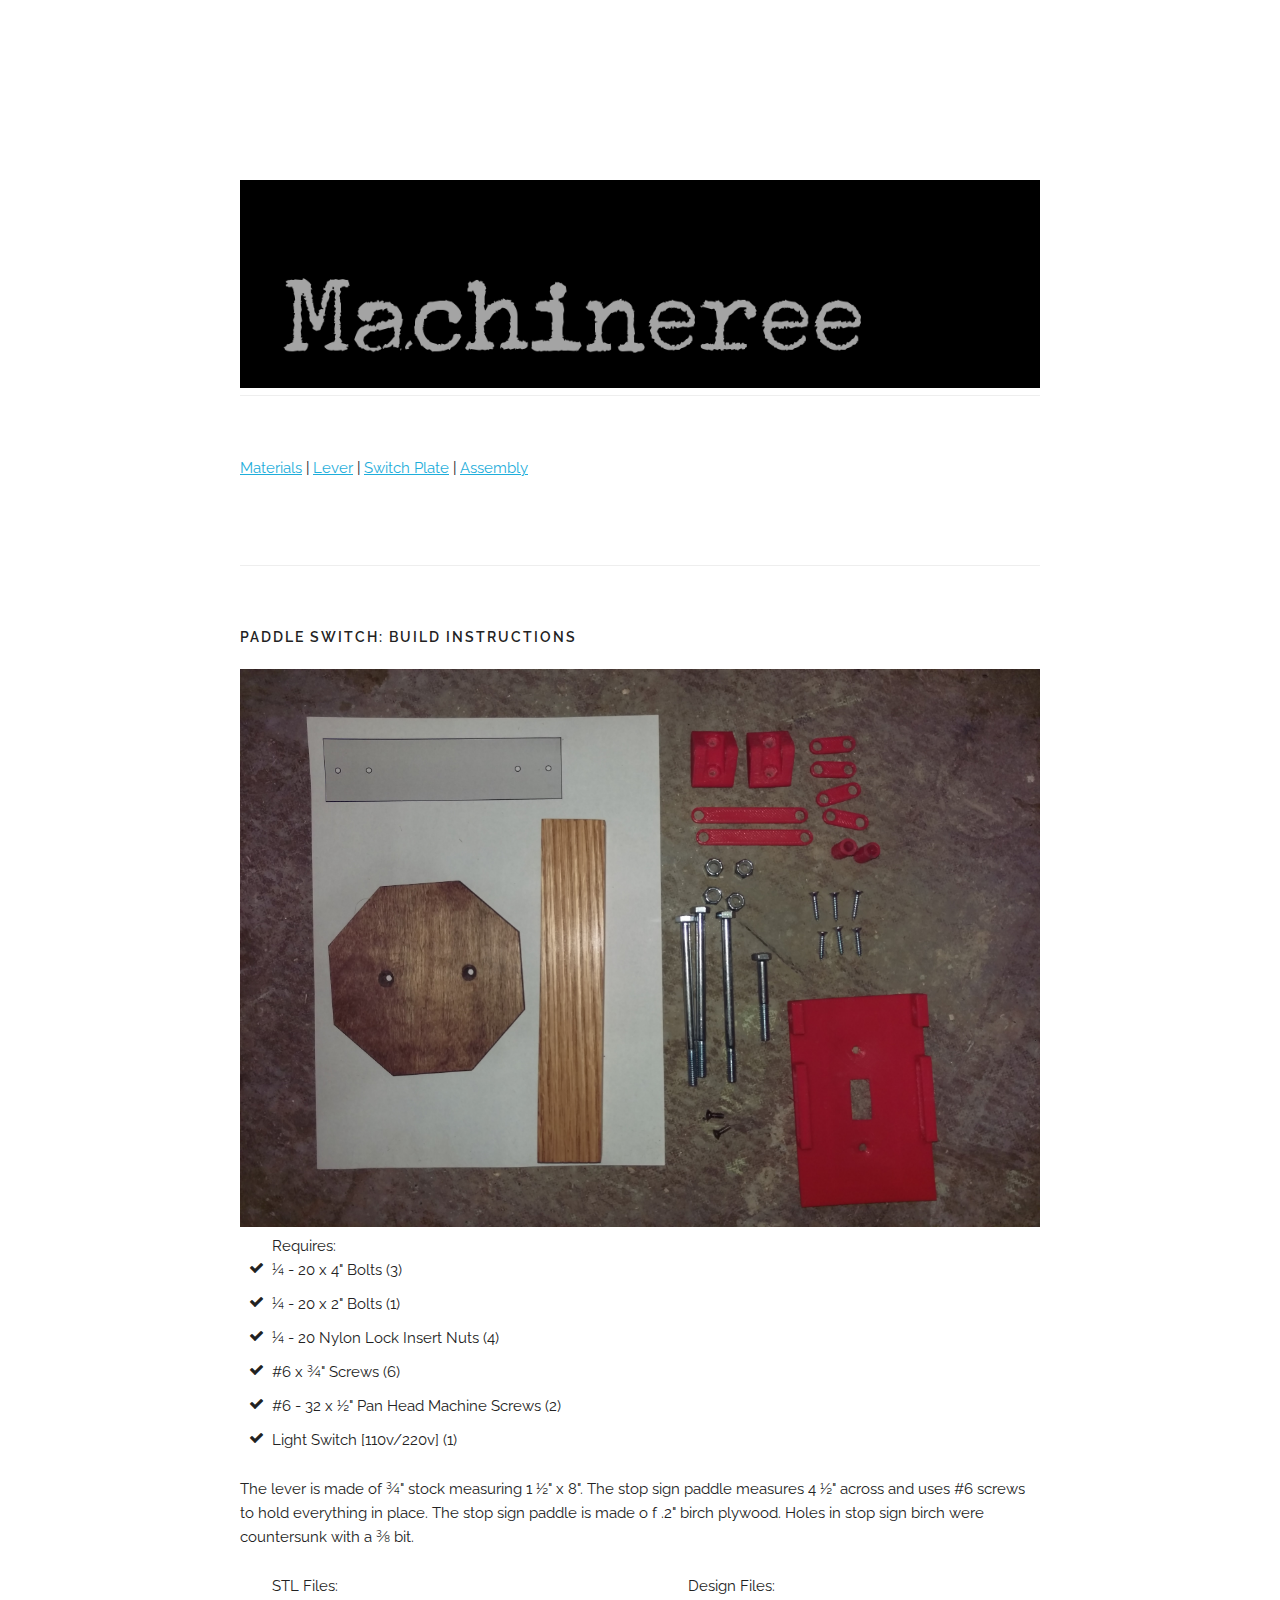
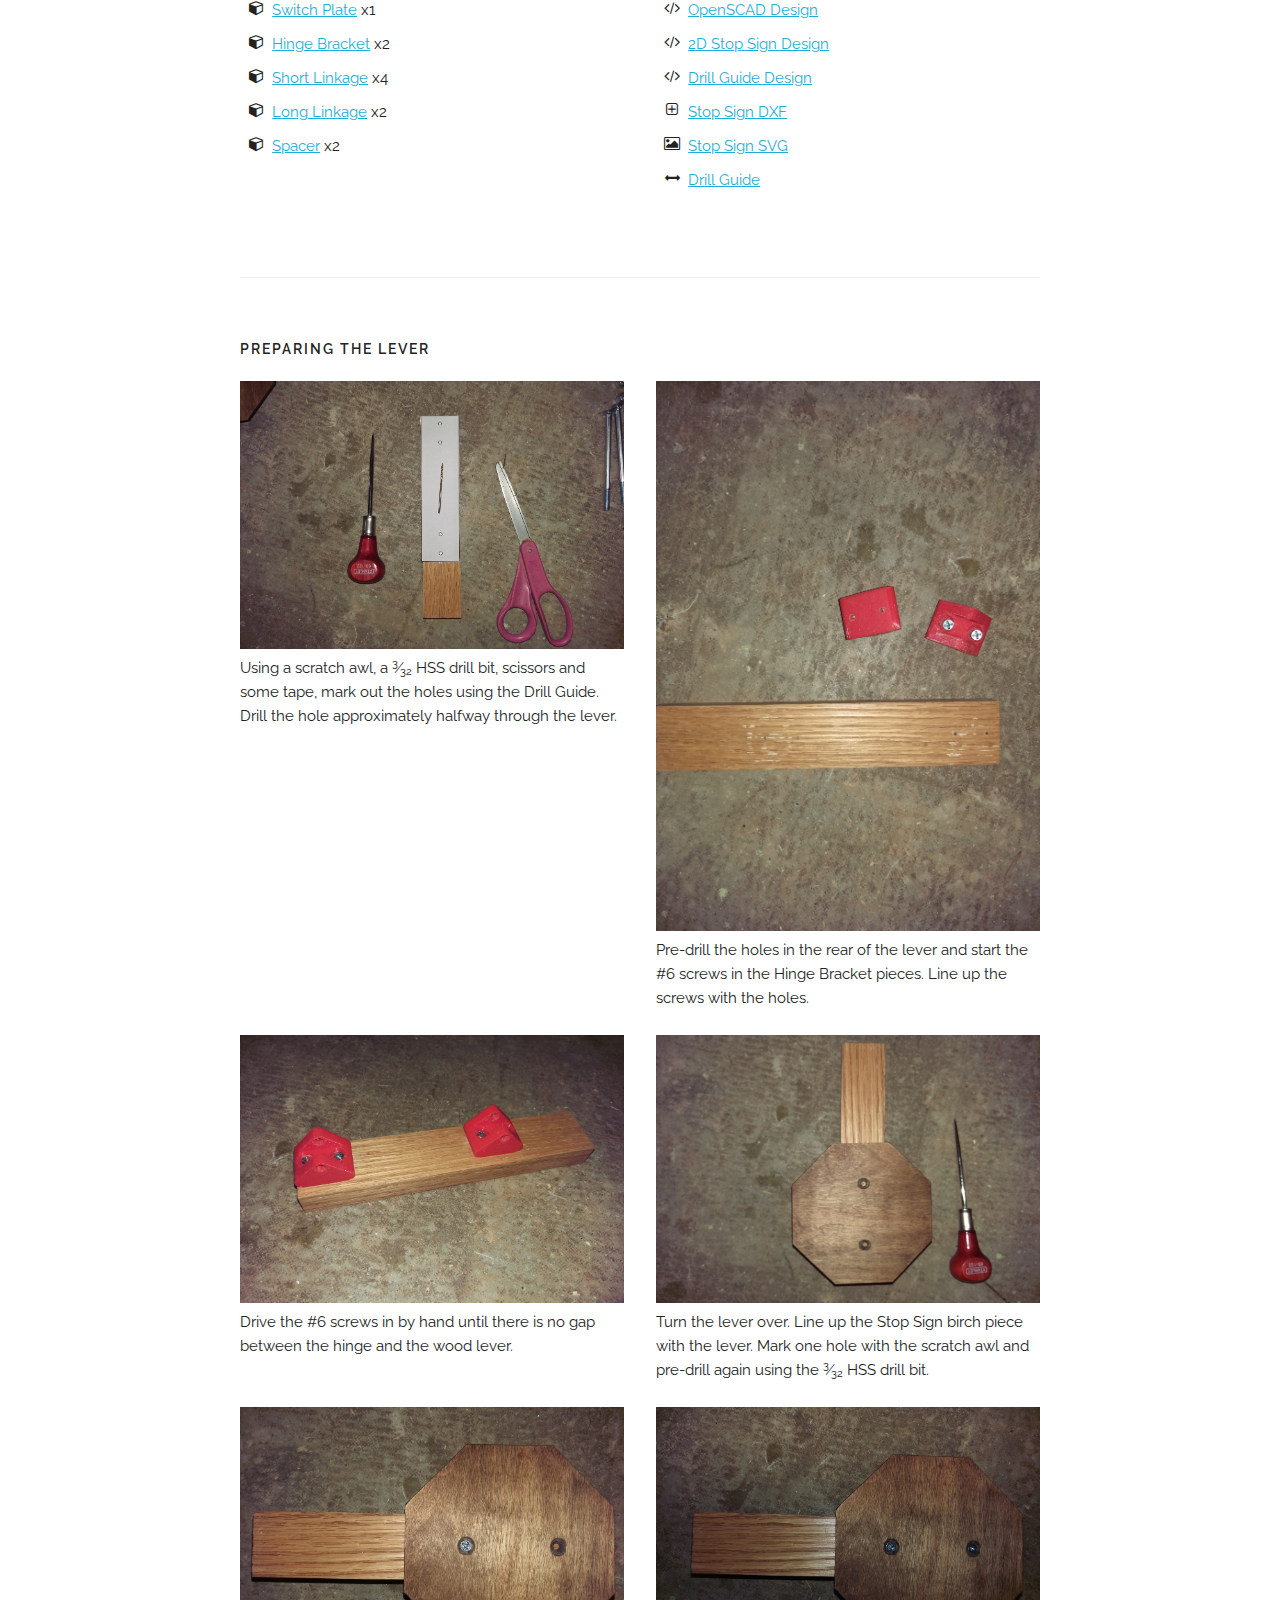
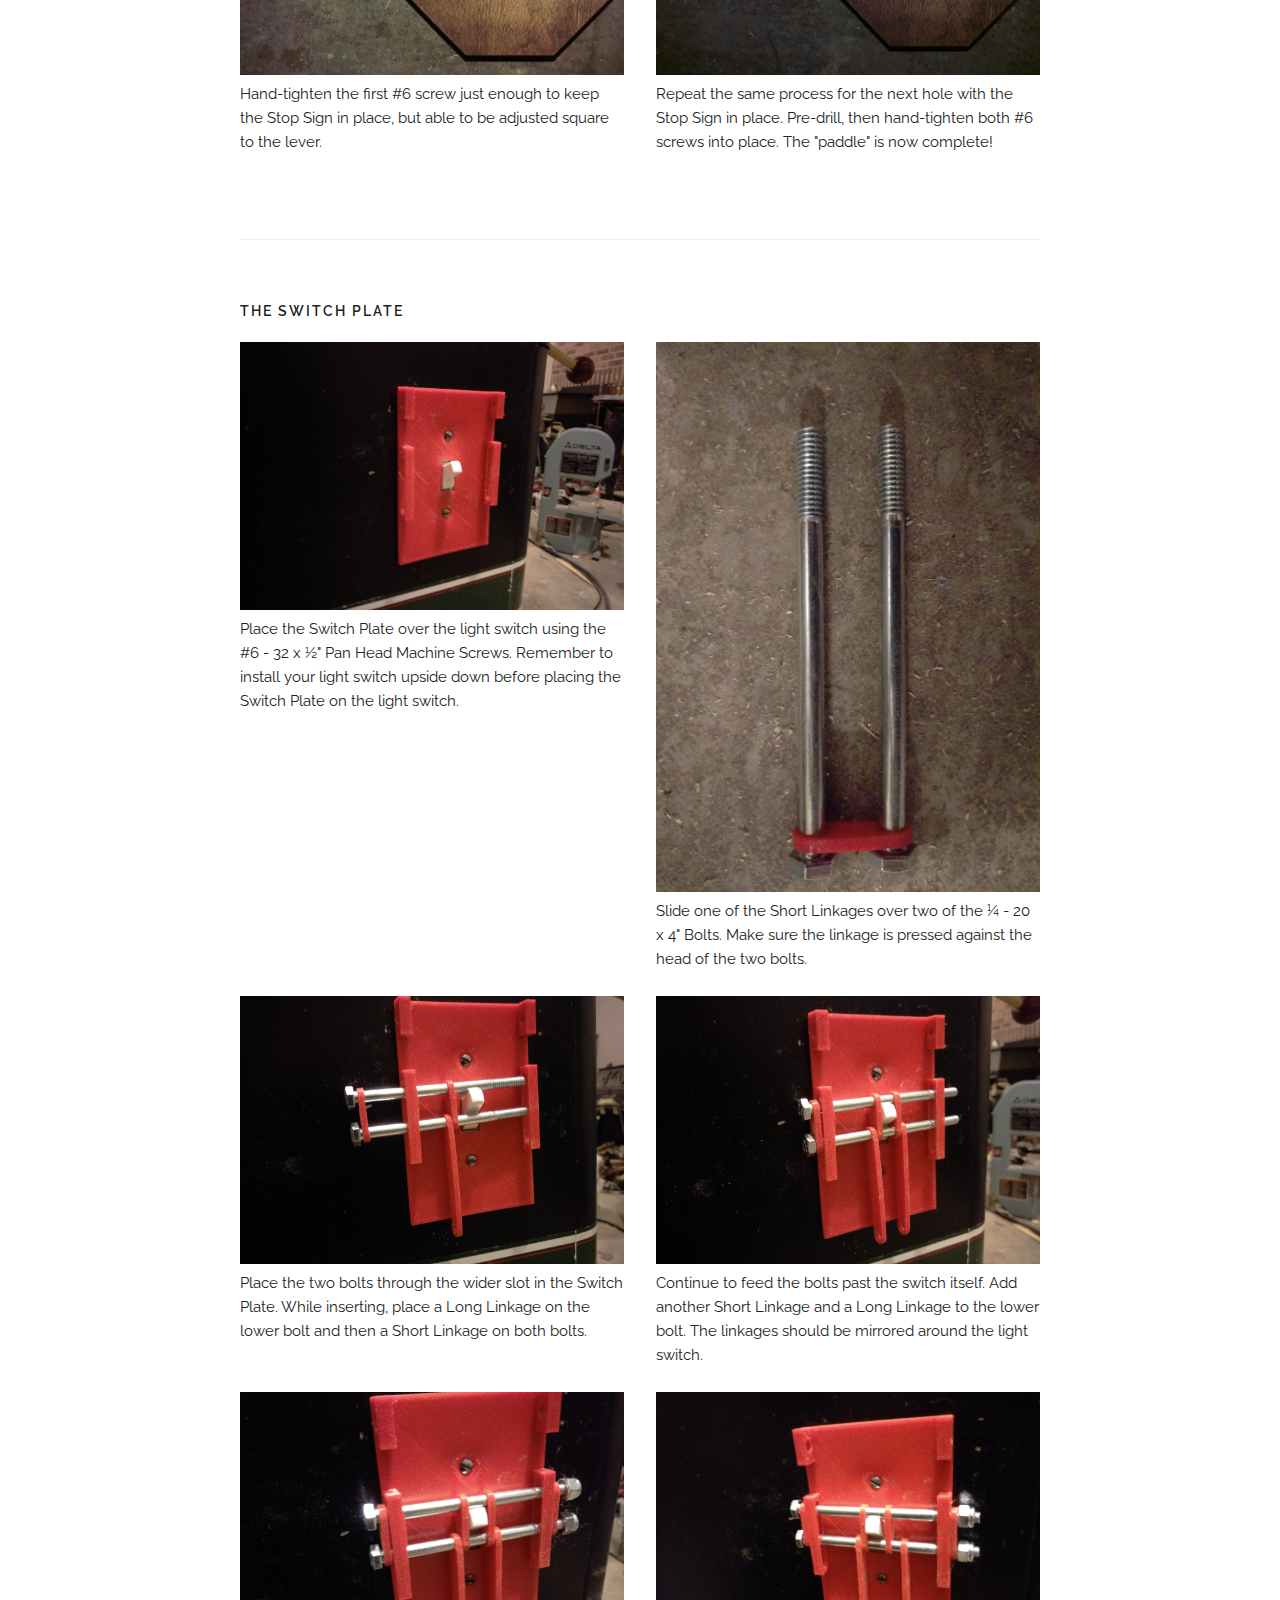
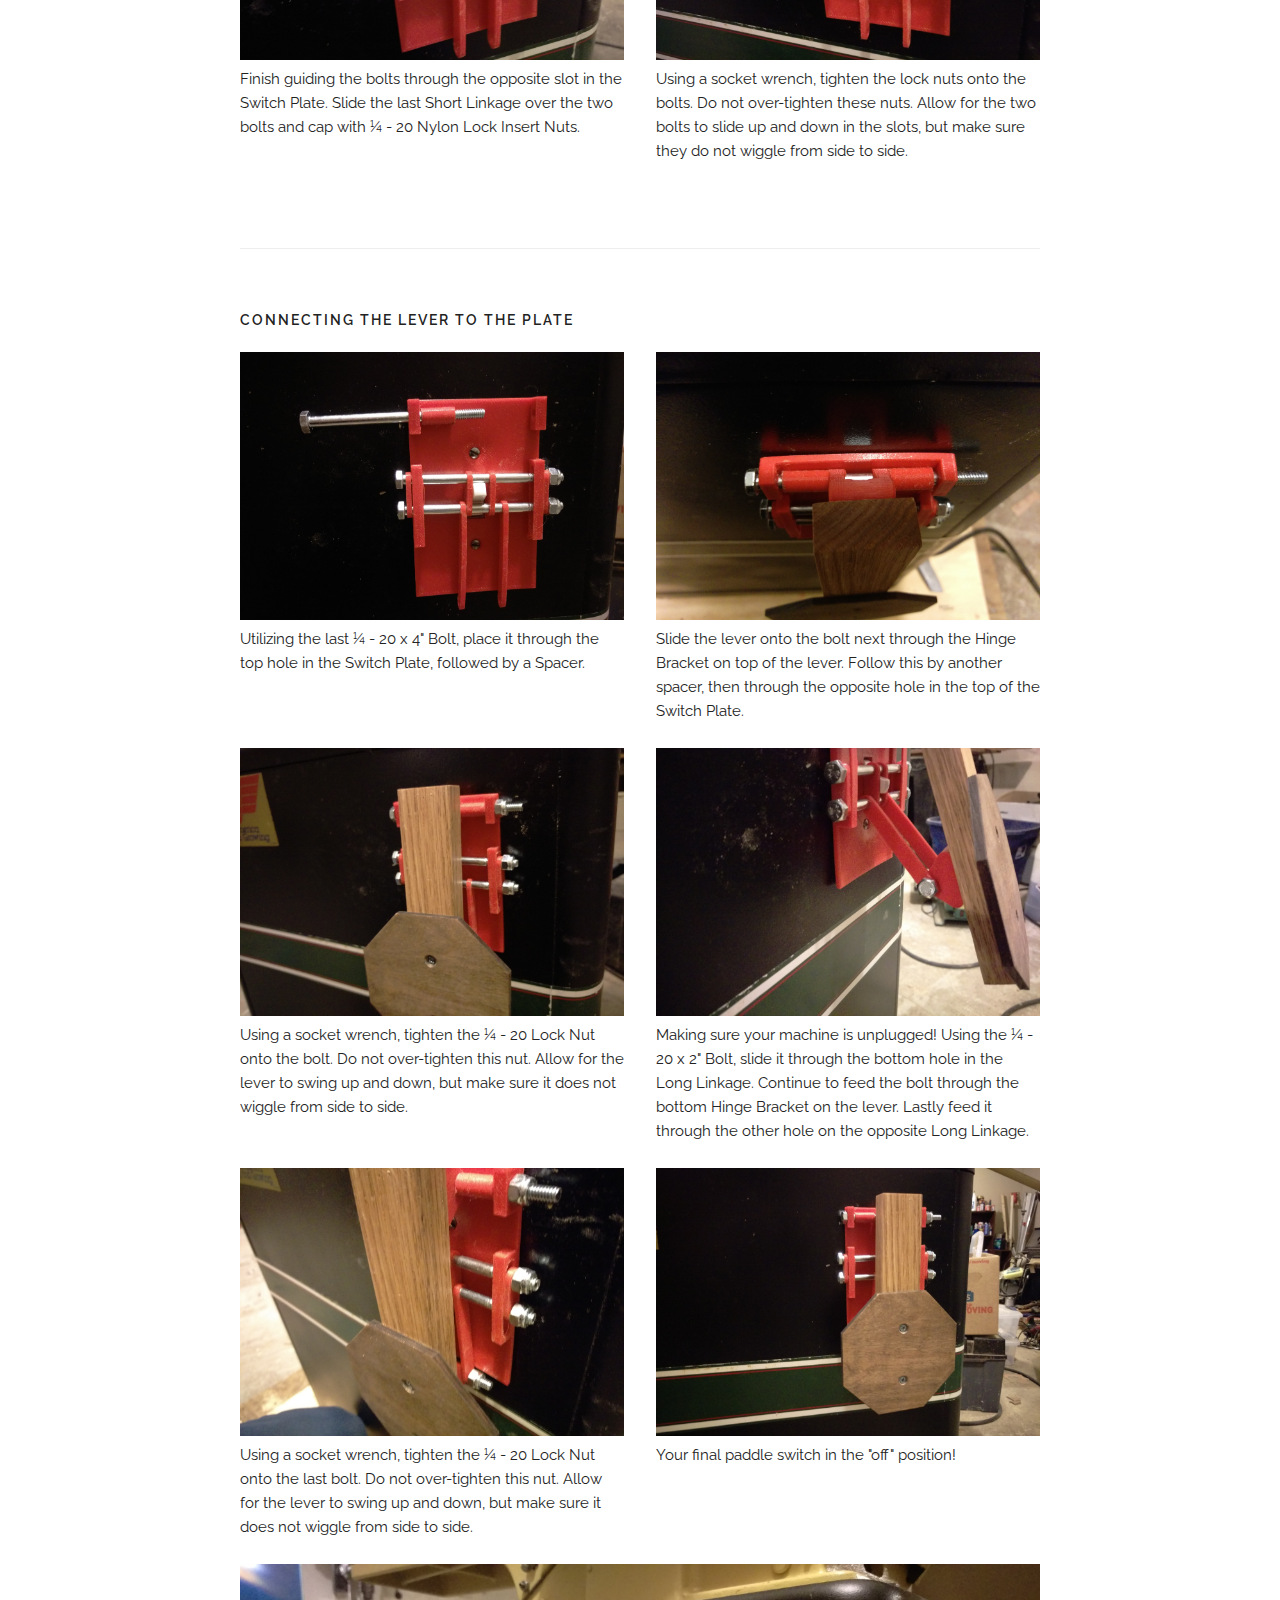
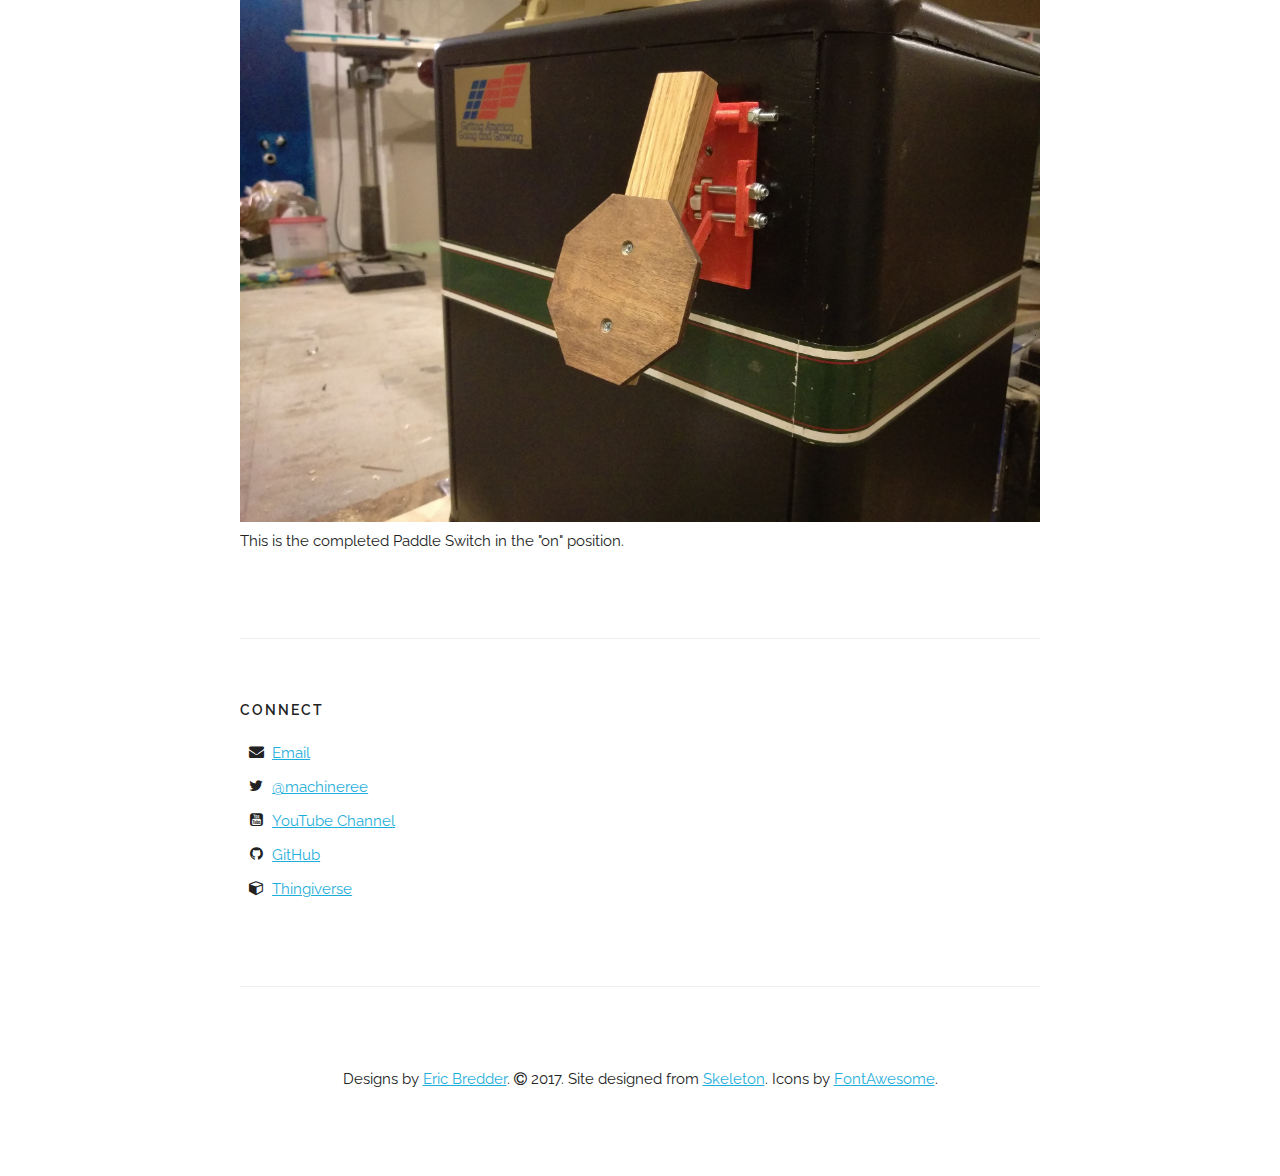
==== paddleguide.html @ 07507ea3 "Update paddleguide.html" ====
<!DOCTYPE html>
<html lang="en">
<head>

  <!-- Basic Page Needs
  –––––––––––––––––––––––––––––––––––––––––––––––––– -->
  <meta charset="utf-8">
  <title>Machineree</title>
  <meta name="description" content="Open Source Hardware + Tools for Machines">
  <meta name="author" content="Eric Bredder">

  <!-- Mobile Specific Metas
  –––––––––––––––––––––––––––––––––––––––––––––––––– -->
  <meta name="viewport" content="width=device-width, initial-scale=1">

  <!-- FONT
  –––––––––––––––––––––––––––––––––––––––––––––––––– -->
  <link href="//fonts.googleapis.com/css?family=Raleway:400,300,600" rel="stylesheet" type="text/css">
  <link rel="stylesheet" href="assets/FontAwesome/css/font-awesome.min.css">

  <!-- CSS
  –––––––––––––––––––––––––––––––––––––––––––––––––– -->
  <link rel="stylesheet" href="css/normalize.css">
  <link rel="stylesheet" href="css/skeleton.css">
   <link rel="stylesheet" href="css/custom.css">
  
  <!-- Scripts
  –––––––––––––––––––––––––––––––––––––––––––––––––– -->
  <script src="//ajax.googleapis.com/ajax/libs/jquery/2.1.1/jquery.min.js"></script>
  <script src="https://google-code-prettify.googlecode.com/svn/loader/run_prettify.js"></script>
  <link rel="stylesheet" href="css/github-prettify-theme.css">
  <script src="js/site.js"></script>

  <!-- Favicon
  –––––––––––––––––––––––––––––––––––––––––––––––––– -->
  <link rel="icon" type="image/png" href="images/favicon.png">

</head>
<body class="code-snippets-visible">


  <!-- Primary Page Layout
  –––––––––––––––––––––––––––––––––––––––––––––––––– -->
  <div class="container">
    <section class="header">
     
      <div class="row"> 
      <div class="twelve columns">
        <a href="http://machineree.com"><img class="u-max-full-width" src="images/banner2.png"></a>
        </div>
        </div>
    </section>
    
        <div class="docs-section">
           <div class="row"> 
      <div class="twelve columns">
        <p><a href="#materials">Materials</a> | <a href="#lever">Lever</a> | <a href="#switch">Switch Plate</a> | <a href="assemble">Assembly</a></p>
             </div>
          </div>
    </div>
        
    <!-- paddle switch -->
    <div class="docs-section" id="materials">
      <h6 class="docs-header">Paddle Switch: Build Instructions</h6>
           <div class="row"> 
      <div class="twelve columns">
          <img class="u-max-full-width" src="projects/PaddleSwitch/Guide/IMAG0216.jpg">
        </div>
          
             <ul class="fa-ul">Requires:
               <li><i class="fa-li fa fa-check"></i>&frac14; - 20 x 4" Bolts (3)</li>
               <li><i class="fa-li fa fa-check"></i>&frac14; - 20 x 2" Bolts (1)</li>
               <li><i class="fa-li fa fa-check"></i>&frac14; - 20 Nylon Lock Insert Nuts (4)</li>
               <li><i class="fa-li fa fa-check"></i>#6 x &frac34;" Screws (6)</li>
               <li><i class="fa-li fa fa-check"></i>#6 - 32 x &frac12;" Pan Head Machine Screws (2)</li>
               <li><i class="fa-li fa fa-check"></i>Light Switch [110v/220v] (1)</li>
            </ul> 
                </div>       
<p>The lever is made of &frac34;" stock measuring 1 &frac12;" x 8". The stop sign paddle measures 4 &frac12;" across and uses #6 screws to hold everything in place. The stop sign paddle is made o f .2" birch plywood. Holes in stop sign birch were countersunk with a &#8540; bit.</p>
            
      <div class="row">
        <div class="six columns">
       <ul class="fa-ul">STL Files:
           <li><i class="fa-li fa fa-cube"></i><a href="projects/PaddleSwitch/LightSwitchPlate.stl">Switch Plate</a> x1</li>
           <li><i class="fa-li fa fa-cube"></i><a href="projects/PaddleSwitch/LightSwitchHingeHingev2.stl">Hinge Bracket</a> x2</li>
           <li><i class="fa-li fa fa-cube"></i><a href="projects/PaddleSwitch/LightSwitchHingeSmallLink.stl">Short Linkage</a> x4</li>
           <li><i class="fa-li fa fa-cube"></i><a href="projects/PaddleSwitch/LightSwitchHingeLargeLink.stl">Long Linkage</a> x2</li>
           <li><i class="fa-li fa fa-cube"></i><a href="projects/PaddleSwitch/LightSwitchspacer.stl">Spacer</a> x2</li>

</ul>
        </div>
        <div class="six columns">
         <ul class="fa-ul">Design Files:
           <li><i class="fa-li fa fa-code"></i><a href="projects/PaddleSwitch/LightSwitchHingev3.scad">OpenSCAD Design</a></li>
           <li><i class="fa-li fa fa-code"></i><a href="projects/PaddleSwitch/PaddleStop.scad">2D Stop Sign Design</a></li>
           <li><i class="fa-li fa fa-code"></i><a href="projects/PaddleSwitch/DrillGuide.scad">Drill Guide Design</a></li>
           <li><i class="fa-li fa fa-plus-square-o"></i><a href="projects/PaddleSwitch/PaddleStop.dxf">Stop Sign DXF</a></li>
           <li><i class="fa-li fa fa-picture-o"></i><a href="projects/PaddleSwitch/PaddleStop.svg">Stop Sign SVG</a></li>
           <li><i class="fa-li fa fa-arrows-h"></i><a href="projects/PaddleSwitch/DrillGuide.svg">Drill Guide</a></li>

</ul>
        </div>
      </div>
    </div>
     <!-- build -->
    <div class="docs-section" id="lever">
      <h6 class="docs-header">Preparing the Lever</h6>
           <div class="row"> 
      <div class="six columns">
          <img class="u-max-full-width" src="projects/PaddleSwitch/Guide/IMAG0217.jpg">
       <p>Using a scratch awl, a <sup>3</sup>&frasl;<sub>32</sub> HSS drill bit, scissors and some tape, mark out the holes using the Drill Guide. Drill the hole approximately halfway through the lever.</p>
             </div>
        <div class="six columns">
          <img class="u-max-full-width" src="projects/PaddleSwitch/Guide/IMAG0218.jpg">
          <p>Pre-drill the holes in the rear of the lever and start the #6 screws in the Hinge Bracket pieces. Line up the screws with the holes.</p>
        </div>
        </div>     
       <div class="row"> 
      <div class="six columns">
          <img class="u-max-full-width" src="projects/PaddleSwitch/Guide/IMAG0219.jpg">
       <p>Drive the #6 screws in by hand until there is no gap between the hinge and the wood lever.</p>
             </div>
        <div class="six columns">
          <img class="u-max-full-width" src="projects/PaddleSwitch/Guide/IMAG0220.jpg">
<p>Turn the lever over. Line up the Stop Sign birch piece with the lever. Mark one hole with the scratch awl and pre-drill again using the <sup>3</sup>&frasl;<sub>32</sub> HSS drill bit.</p>
         </div>
        </div>  
      <div class="row"> 
      <div class="six columns">
          <img class="u-max-full-width" src="projects/PaddleSwitch/Guide/IMAG0221.jpg">
        <p>Hand-tighten the first #6 screw just enough to keep the Stop Sign in place, but able to be adjusted square to the lever.</p>
        </div>
        <div class="six columns">
          <img class="u-max-full-width" src="projects/PaddleSwitch/Guide/IMAG0223.jpg">
          <p>Repeat the same process for the next hole with the Stop Sign in place. Pre-drill, then hand-tighten both #6 screws into place. The "paddle" is now complete!</p>        
        </div>
        </div>  
      </div>
    
     <!-- build -->
    <div class="docs-section" id="switch">
      <h6 class="docs-header">The Switch Plate</h6>
           <div class="row"> 
      <div class="six columns">
          <img class="u-max-full-width" src="projects/PaddleSwitch/Guide/IMAG0224.jpg">
        <p>Place the Switch Plate over the light switch using the #6 - 32 x &frac12;" Pan Head Machine Screws. Remember to install your light switch upside down before placing the Switch Plate on the light switch.</p>
             </div>
        <div class="six columns">
          <img class="u-max-full-width" src="projects/PaddleSwitch/Guide/IMAG0225.jpg">
          <p>Slide one of the Short Linkages over two of the &frac14; - 20 x 4" Bolts. Make sure the linkage is pressed against the head of the two bolts.</p>        
             </div>
        </div>    
                 <div class="row"> 
      <div class="six columns">
          <img class="u-max-full-width" src="projects/PaddleSwitch/Guide/IMAG0226.jpg">
<p>Place the two bolts through the wider slot in the Switch Plate. While inserting, place a Long Linkage on the lower bolt and then a Short Linkage on both bolts.</p>             
                   </div>
        <div class="six columns">
          <img class="u-max-full-width" src="projects/PaddleSwitch/Guide/IMAG0227.jpg">
<p>Continue to feed the bolts past the switch itself. Add another Short Linkage and a Long Linkage to the lower bolt. The linkages should be mirrored around the light switch.</p>             
                   </div>
        </div> 
                <div class="row"> 
      <div class="six columns">
          <img class="u-max-full-width" src="projects/PaddleSwitch/Guide/IMAG0228.jpg">
<p>Finish guiding the bolts through the opposite slot in the Switch Plate. Slide the last Short Linkage over the two bolts and cap with &frac14; - 20 Nylon Lock Insert Nuts.</p>
                  </div>
        <div class="six columns">
          <img class="u-max-full-width" src="projects/PaddleSwitch/Guide/IMAG0229.jpg">
<p>Using a socket wrench, tighten the lock nuts onto the bolts. Do not over-tighten these nuts. Allow for the two bolts to slide up and down in the slots, but make sure they do not wiggle from side to side.</p>             
                   </div>
        </div>
    </div>
     <!-- build -->
    <div class="docs-section" id="assemble">
      <h6 class="docs-header">Connecting the Lever to the Plate</h6>
           <div class="row"> 
      <div class="six columns">
          <img class="u-max-full-width" src="projects/PaddleSwitch/Guide/IMAG0230.jpg">
<p>Utilizing the last &frac14; - 20 x 4" Bolt, place it through the top hole in the Switch Plate, followed by a Spacer.</p>
             </div>
        <div class="six columns">
          <img class="u-max-full-width" src="projects/PaddleSwitch/Guide/IMAG0231.jpg">
<p>Slide the lever onto the bolt next through the Hinge Bracket on top of the lever. Follow this by another spacer, then through the opposite hole in the top of the Switch Plate.</p>
             </div>
        </div>    
                 <div class="row"> 
      <div class="six columns">
          <img class="u-max-full-width" src="projects/PaddleSwitch/Guide/IMAG0232.jpg">
<p>Using a socket wrench, tighten the &frac14; - 20 Lock Nut onto the bolt. Do not over-tighten this nut. Allow for the lever to swing up and down, but make sure it does not wiggle from side to side.</p>             
                   </div>
        <div class="six columns">
          <img class="u-max-full-width" src="projects/PaddleSwitch/Guide/IMAG0233.jpg">
<p>Making sure your machine is unplugged! Using the &frac14; - 20 x 2" Bolt, slide it through the bottom hole in the Long Linkage. Continue to feed the bolt through the bottom Hinge Bracket on the lever. Lastly feed it through the other hole on the opposite Long Linkage.<p/>
                   </div>
        </div> 
                <div class="row"> 
      <div class="six columns">
          <img class="u-max-full-width" src="projects/PaddleSwitch/Guide/IMAG0235.jpg">
<p>Using a socket wrench, tighten the &frac14; - 20 Lock Nut onto the last bolt. Do not over-tighten this nut. Allow for the lever to swing up and down, but make sure it does not wiggle from side to side.</p>             
                  </div>
        <div class="six columns">
          <img class="u-max-full-width" src="projects/PaddleSwitch/Guide/IMAG0236.jpg">
          <p>Your final paddle switch in the "off" position!</p>
                  </div>
        </div>
           <div class="row"> 
      <div class="twelve columns">
          <img class="u-max-full-width" src="projects/PaddleSwitch/Guide/IMAG0238.jpg">
        <p>This is the completed Paddle Switch in the "on" position.
        </div>
    </div>
    </div>
      <!-- Connect -->
  <div class="docs-section" id="connect">
          <h6 class="docs-header">Connect</h6>
        <div class="row">
        <div class="six columns">
       <ul class="fa-ul">
         <li><i class="fa-li fa fa-envelope"></i><a href="mailto:contact@machineree.com">Email</a></li>
         <li><i class="fa-li fa fa-twitter"></i><a href="https://twitter.com/machineree" target="_blank">@machineree</a></li>
         <li><i class="fa-li fa fa-youtube-square"></i><a href="https://www.youtube.com/channel/UCdg7dEOiaHJ7e3RIZRCX5_A" target="_blank">YouTube Channel</a></li>
         <li><i class="fa-li fa fa-github"></i><a href="https://github.com/machineree" target="_blank">GitHub</a></li>
         <li><i class="fa-li fa fa-cube"></i><a href="http://www.thingiverse.com/machineree/about" target="_blank">Thingiverse</a></li>
        </ul>
         </div>
    </div>
      </div>

  <!-- Footer -->
   <div class="docs-section">
     <h6 class="docs-header"></h6>
    <div class="row">
        <div class="twelve columns">
        <p style="text-align:center;">Designs by <a href="http://www.ericbredder.com" target="_blank">Eric Bredder</a>. <i class="fa fa-copyright"></i> 2017. Site designed from <a href="http://www.getskeleton.com" target="_blank">Skeleton</a>.    Icons by <a href="http://www.fontawesome.io" target="_blank">FontAwesome</a>.</p>
         </div>
      </div>
    </div>
    
 
<!-- End Document
  –––––––––––––––––––––––––––––––––––––––––––––––––– -->
  </div>
</body>
</html>
---- css/skeleton.css ----
/*
* Skeleton V2.0.4
* Copyright 2014, Dave Gamache
* www.getskeleton.com
* Free to use under the MIT license.
* http://www.opensource.org/licenses/mit-license.php
* 12/29/2014
*/


/* Table of contents
––––––––––––––––––––––––––––––––––––––––––––––––––
- Grid
- Base Styles
- Typography
- Links
- Buttons
- Forms
- Lists
- Code
- Tables
- Spacing
- Utilities
- Clearing
- Media Queries
 - Youtube Embed
*/


/* Grid
–––––––––––––––––––––––––––––––––––––––––––––––––– */
.container {
  position: relative;
  width: 100%;
  max-width: 960px;
  margin: 0 auto;
  padding: 0 20px;
  box-sizing: border-box; }
.column,
.columns {
  width: 100%;
  float: left;
  box-sizing: border-box; }

/* For devices larger than 400px */
@media (min-width: 400px) {
  .container {
    width: 85%;
    padding: 0; }
}

/* For devices larger than 550px */
@media (min-width: 550px) {
  .container {
    width: 80%; }
  .column,
  .columns {
    margin-left: 4%; }
  .column:first-child,
  .columns:first-child {
    margin-left: 0; }

  .one.column,
  .one.columns                    { width: 4.66666666667%; }
  .two.columns                    { width: 13.3333333333%; }
  .three.columns                  { width: 22%;            }
  .four.columns                   { width: 30.6666666667%; }
  .five.columns                   { width: 39.3333333333%; }
  .six.columns                    { width: 48%;            }
  .seven.columns                  { width: 56.6666666667%; }
  .eight.columns                  { width: 65.3333333333%; }
  .nine.columns                   { width: 74.0%;          }
  .ten.columns                    { width: 82.6666666667%; }
  .eleven.columns                 { width: 91.3333333333%; }
  .twelve.columns                 { width: 100%; margin-left: 0; }

  .one-third.column               { width: 30.6666666667%; }
  .two-thirds.column              { width: 65.3333333333%; }

  .one-half.column                { width: 48%; }

  /* Offsets */
  .offset-by-one.column,
  .offset-by-one.columns          { margin-left: 8.66666666667%; }
  .offset-by-two.column,
  .offset-by-two.columns          { margin-left: 17.3333333333%; }
  .offset-by-three.column,
  .offset-by-three.columns        { margin-left: 26%;            }
  .offset-by-four.column,
  .offset-by-four.columns         { margin-left: 34.6666666667%; }
  .offset-by-five.column,
  .offset-by-five.columns         { margin-left: 43.3333333333%; }
  .offset-by-six.column,
  .offset-by-six.columns          { margin-left: 52%;            }
  .offset-by-seven.column,
  .offset-by-seven.columns        { margin-left: 60.6666666667%; }
  .offset-by-eight.column,
  .offset-by-eight.columns        { margin-left: 69.3333333333%; }
  .offset-by-nine.column,
  .offset-by-nine.columns         { margin-left: 78.0%;          }
  .offset-by-ten.column,
  .offset-by-ten.columns          { margin-left: 86.6666666667%; }
  .offset-by-eleven.column,
  .offset-by-eleven.columns       { margin-left: 95.3333333333%; }

  .offset-by-one-third.column,
  .offset-by-one-third.columns    { margin-left: 34.6666666667%; }
  .offset-by-two-thirds.column,
  .offset-by-two-thirds.columns   { margin-left: 69.3333333333%; }

  .offset-by-one-half.column,
  .offset-by-one-half.columns     { margin-left: 52%; }

}


/* Base Styles
–––––––––––––––––––––––––––––––––––––––––––––––––– */
/* NOTE
html is set to 62.5% so that all the REM measurements throughout Skeleton
are based on 10px sizing. So basically 1.5rem = 15px :) */
html {
  font-size: 62.5%; }
body {
  font-size: 1.5em; /* currently ems cause chrome bug misinterpreting rems on body element */
  line-height: 1.6;
  font-weight: 400;
  font-family: "Raleway", "HelveticaNeue", "Helvetica Neue", Helvetica, Arial, sans-serif;
  color: #222; }


/* Typography
–––––––––––––––––––––––––––––––––––––––––––––––––– */
h1, h2, h3, h4, h5, h6 {
  margin-top: 0;
  margin-bottom: 2rem;
  font-weight: 300; }
h1 { font-size: 4.0rem; line-height: 1.2;  letter-spacing: -.1rem;}
h2 { font-size: 3.6rem; line-height: 1.25; letter-spacing: -.1rem; }
h3 { font-size: 3.0rem; line-height: 1.3;  letter-spacing: -.1rem; }
h4 { font-size: 2.4rem; line-height: 1.35; letter-spacing: -.08rem; }
h5 { font-size: 1.8rem; line-height: 1.5;  letter-spacing: -.05rem; }
h6 { font-size: 1.5rem; line-height: 1.6;  letter-spacing: 0; }

/* Larger than phablet */
@media (min-width: 550px) {
  h1 { font-size: 5.0rem; }
  h2 { font-size: 4.2rem; }
  h3 { font-size: 3.6rem; }
  h4 { font-size: 3.0rem; }
  h5 { font-size: 2.4rem; }
  h6 { font-size: 1.5rem; }
}

p {
  margin-top: 0; }


/* Links
–––––––––––––––––––––––––––––––––––––––––––––––––– */
a {
  color: #1EAEDB; }
a:hover {
  color: #0FA0CE; }


/* Buttons
–––––––––––––––––––––––––––––––––––––––––––––––––– */
.button,
button,
input[type="submit"],
input[type="reset"],
input[type="button"] {
  display: inline-block;
  height: 38px;
  padding: 0 30px;
  color: #555;
  text-align: center;
  font-size: 11px;
  font-weight: 600;
  line-height: 38px;
  letter-spacing: .1rem;
  text-transform: uppercase;
  text-decoration: none;
  white-space: nowrap;
  background-color: transparent;
  border-radius: 4px;
  border: 1px solid #bbb;
  cursor: pointer;
  box-sizing: border-box; }
.button:hover,
button:hover,
input[type="submit"]:hover,
input[type="reset"]:hover,
input[type="button"]:hover,
.button:focus,
button:focus,
input[type="submit"]:focus,
input[type="reset"]:focus,
input[type="button"]:focus {
  color: #333;
  border-color: #888;
  outline: 0; }
.button.button-primary,
button.button-primary,
input[type="submit"].button-primary,
input[type="reset"].button-primary,
input[type="button"].button-primary {
  color: #FFF;
  background-color: #33C3F0;
  border-color: #33C3F0; }
.button.button-primary:hover,
button.button-primary:hover,
input[type="submit"].button-primary:hover,
input[type="reset"].button-primary:hover,
input[type="button"].button-primary:hover,
.button.button-primary:focus,
button.button-primary:focus,
input[type="submit"].button-primary:focus,
input[type="reset"].button-primary:focus,
input[type="button"].button-primary:focus {
  color: #FFF;
  background-color: #1EAEDB;
  border-color: #1EAEDB; }


/* Forms
–––––––––––––––––––––––––––––––––––––––––––––––––– */
input[type="email"],
input[type="number"],
input[type="search"],
input[type="text"],
input[type="tel"],
input[type="url"],
input[type="password"],
textarea,
select {
  height: 38px;
  padding: 6px 10px; /* The 6px vertically centers text on FF, ignored by Webkit */
  background-color: #fff;
  border: 1px solid #D1D1D1;
  border-radius: 4px;
  box-shadow: none;
  box-sizing: border-box; }
/* Removes awkward default styles on some inputs for iOS */
input[type="email"],
input[type="number"],
input[type="search"],
input[type="text"],
input[type="tel"],
input[type="url"],
input[type="password"],
textarea {
  -webkit-appearance: none;
     -moz-appearance: none;
          appearance: none; }
textarea {
  min-height: 65px;
  padding-top: 6px;
  padding-bottom: 6px; }
input[type="email"]:focus,
input[type="number"]:focus,
input[type="search"]:focus,
input[type="text"]:focus,
input[type="tel"]:focus,
input[type="url"]:focus,
input[type="password"]:focus,
textarea:focus,
select:focus {
  border: 1px solid #33C3F0;
  outline: 0; }
label,
legend {
  display: block;
  margin-bottom: .5rem;
  font-weight: 600; }
fieldset {
  padding: 0;
  border-width: 0; }
input[type="checkbox"],
input[type="radio"] {
  display: inline; }
label > .label-body {
  display: inline-block;
  margin-left: .5rem;
  font-weight: normal; }


/* Lists
–––––––––––––––––––––––––––––––––––––––––––––––––– */
ul {
  list-style: circle inside; }
ol {
  list-style: decimal inside; }
ol, ul {
  padding-left: 0;
  margin-top: 0; }
ul ul,
ul ol,
ol ol,
ol ul {
  margin: 1.5rem 0 1.5rem 3rem;
  font-size: 90%; }
li {
  margin-bottom: 1rem; }


/* Code
–––––––––––––––––––––––––––––––––––––––––––––––––– */
code {
  padding: .2rem .5rem;
  margin: 0 .2rem;
  font-size: 90%;
  white-space: nowrap;
  background: #F1F1F1;
  border: 1px solid #E1E1E1;
  border-radius: 4px; }
pre > code {
  display: block;
  padding: 1rem 1.5rem;
  white-space: pre; }


/* Tables
–––––––––––––––––––––––––––––––––––––––––––––––––– */
th,
td {
  padding: 12px 15px;
  text-align: left;
  border-bottom: 1px solid #E1E1E1; }
th:first-child,
td:first-child {
  padding-left: 0; }
th:last-child,
td:last-child {
  padding-right: 0; }


/* Spacing
–––––––––––––––––––––––––––––––––––––––––––––––––– */
button,
.button {
  margin-bottom: 1rem; }
input,
textarea,
select,
fieldset {
  margin-bottom: 1.5rem; }
pre,
blockquote,
dl,
figure,
table,
p,
ul,
ol,
form {
  margin-bottom: 2.5rem; }


/* Utilities
–––––––––––––––––––––––––––––––––––––––––––––––––– */
.u-full-width {
  width: 100%;
  box-sizing: border-box; }
.u-max-full-width {
  max-width: 100%;
  box-sizing: border-box; }
.u-pull-right {
  float: right; }
.u-pull-left {
  float: left; }


/* Misc
–––––––––––––––––––––––––––––––––––––––––––––––––– */
hr {
  margin-top: 3rem;
  margin-bottom: 3.5rem;
  border-width: 0;
  border-top: 1px solid #E1E1E1; }


/* Clearing
–––––––––––––––––––––––––––––––––––––––––––––––––– */

/* Self Clearing Goodness */
.container:after,
.row:after,
.u-cf {
  content: "";
  display: table;
  clear: both; }


/* Media Queries
–––––––––––––––––––––––––––––––––––––––––––––––––– */
/*
Note: The best way to structure the use of media queries is to create the queries
near the relevant code. For example, if you wanted to change the styles for buttons
on small devices, paste the mobile query code up in the buttons section and style it
there.
*/


/* Larger than mobile */
@media (min-width: 400px) {}

/* Larger than phablet (also point when grid becomes active) */
@media (min-width: 550px) {}

/* Larger than tablet */
@media (min-width: 750px) {}

/* Larger than desktop */
@media (min-width: 1000px) {}

/* Larger than Desktop HD */
@media (min-width: 1200px) {}


/*Youtbe Embed*/

.video-container {
position: relative;
padding-bottom: 56.25%;
padding-top: 30px; height: 0; overflow: hidden;
}
 
.video-container iframe,
.video-container object,
.video-container embed {
position: absolute;
top: 0;
left: 0;
width: 100%;
height: 100%;
}
---- css/custom.css ----
.container {
  max-width: 800px; }
.header {
  margin-top: 6rem;
  text-align: center; }
.value-prop {
  margin-top: 1rem; }
.value-props {
  margin-top: 4rem;
  margin-bottom: 4rem; }
.docs-header {
  text-transform: uppercase;
  font-size: 1.4rem;
  letter-spacing: .2rem;
  font-weight: 600; }
.docs-section {
  border-top: 1px solid #eee;
  padding: 4rem 0;
  margin-bottom: 0;}
.value-img {
  display: block;
  text-align: center;
  margin: 2.5rem auto 0; }
.example-grid .column,
.example-grid .columns {
  background: #EEE;
  text-align: center;
  border-radius: 4px;
  font-size: 1rem;
  text-transform: uppercase;
  height: 30px;
  line-height: 30px;
  margin-bottom: .75rem;
  font-weight: 600;
  letter-spacing: .1rem; }
.docs-example .row,
.docs-example.row,
.docs-example form {
  margin-bottom: 0; }
.docs-example h1,
.docs-example h2,
.docs-example h3,
.docs-example h4,
.docs-example h5,
.docs-example h6 {
  margin-bottom: 1rem; }
.heading-font-size {
  font-size: 1.2rem;
  color: #999;
  letter-spacing: normal; }
.code-example {
  margin-top: 1.5rem;
  margin-bottom: 0; }
.code-example-body {
  white-space: pre;
  word-wrap: break-word }
.example {
  position: relative; 
  margin-top: 4rem; }
.example-header {
  font-weight: 600;
  margin-top: 1.5rem;
  margin-bottom: .5rem; }
.example-description {
  margin-bottom: 1.5rem; }
.example-screenshot-wrapper {
  display: block;
  position: relative;
  overflow: hidden;
  border-radius: 6px;
  border: 1px solid #eee;
  height: 250px; }
.example-screenshot {
  width: 100%;
  height: auto; }
.example-screenshot.coming-soon {
  width: auto;
  position: absolute;
  background: #eee;
  top: 5px;
  right: 5px;
  bottom: 5px;
  left: 5px; }
.navbar {
  display: none; }

/* Larger than phone */
@media (min-width: 550px) {
  .header {
    margin-top: 18rem; }
  .value-props {
    margin-top: 9rem;
    margin-bottom: 7rem; }
  .value-img {
    margin-bottom: 1rem; }
  .example-grid .column,
  .example-grid .columns {
    margin-bottom: 1.5rem; }
  .docs-section {
    padding: 6rem 0; }
  .example-send-yourself-copy {
    float: right;
    margin-top: 12px; }
  .example-screenshot-wrapper {
    position: absolute;
    width: 48%;
    height: 100%;
    left: 0;
    max-height: none; }
}

/* Larger than tablet */
@media (min-width: 750px) {
  /* Navbar */
  .navbar + .docs-section {
    border-top-width: 0; }
  .navbar,
  .navbar-spacer {
    display: block;
    width: 100%;
    height: 6.5rem;
    background: #fff;
    z-index: 99;
    border-top: 1px solid #eee;
    border-bottom: 1px solid #eee; }
  .navbar-spacer {
    display: none; }
  .navbar > .container {
    width: 100%; }
  .navbar-list {
    list-style: none;
    margin-bottom: 0; }
  .navbar-item {
    position: relative;
    float: left;
    margin-bottom: 0; }
  .navbar-link {
    text-transform: uppercase;
    font-size: 11px;
    font-weight: 600;
    letter-spacing: .2rem;
    margin-right: 35px;
    text-decoration: none;
    line-height: 6.5rem;
    color: #222; }
  .navbar-link.active {
    color: #33C3F0; }
  .has-docked-nav .navbar {
    position: fixed;
    top: 0;
    left: 0; }
  .has-docked-nav .navbar-spacer {
    display: block; }
  /* Re-overiding the width 100% declaration to match size of % based container */
  .has-docked-nav .navbar > .container {
    width: 80%; }

  /* Popover */
  .popover.open {
    display: block;
  }
  .popover {
    display: none;
    position: absolute;
    top: 0;
    left: 0;
    background: #fff;
    border: 1px solid #eee;
    border-radius: 4px;
    top: 92%;
    left: -50%;
    -webkit-filter: drop-shadow(0 0 6px rgba(0,0,0,.1));
       -moz-filter: drop-shadow(0 0 6px rgba(0,0,0,.1));
            filter: drop-shadow(0 0 6px rgba(0,0,0,.1)); }
  .popover-item:first-child .popover-link:after, 
  .popover-item:first-child .popover-link:before {
    bottom: 100%;
    left: 50%;
    border: solid transparent;
    content: " ";
    height: 0;
    width: 0;
    position: absolute;
    pointer-events: none; }
  .popover-item:first-child .popover-link:after {
    border-color: rgba(255, 255, 255, 0);
    border-bottom-color: #fff;
    border-width: 10px;
    margin-left: -10px; }
  .popover-item:first-child .popover-link:before {
    border-color: rgba(238, 238, 238, 0);
    border-bottom-color: #eee;
    border-width: 11px;
    margin-left: -11px; }
  .popover-list {
    padding: 0;
    margin: 0;
    list-style: none; }
  .popover-item {
    padding: 0;
    margin: 0; }
  .popover-link {
    position: relative;
    color: #222;
    display: block;
    padding: 8px 20px;
    border-bottom: 1px solid #eee;
    text-decoration: none;
    text-transform: uppercase;
    font-size: 1.0rem;
    font-weight: 600;
    text-align: center;
    letter-spacing: .1rem; }
  .popover-item:first-child .popover-link {
    border-radius: 4px 4px 0 0; }
  .popover-item:last-child .popover-link {
    border-radius: 0 0 4px 4px;
    border-bottom-width: 0; }
  .popover-link:hover {
    color: #fff;
    background: #192536; }
  .popover-link:hover,
  .popover-item:first-child .popover-link:hover:after {
    border-bottom-color: #192536; }
}
---- css/github-prettify-theme.css ----
/* GitHub Theme */
.prettyprint {
  background: #fff;
  font-family: Menlo, 'Bitstream Vera Sans Mono', 'DejaVu Sans Mono', Monaco, Consolas, monospace;
  font-size: 1.2rem;
  padding: 2.5rem 3rem;
  -webkit-font-smoothing: antialiased; 
}

.pln {
  color: #333333;
}

@media screen {
  .str {
    color: #dd1144;
  }

  .kwd {
    color: #333333;
  }

  .com {
    color: #999988;
  }

  .typ {
    color: #445588;
  }

  .lit {
    color: #445588;
  }

  .pun {
    color: #333333;
  }

  .opn {
    color: #333333;
  }

  .clo {
    color: #333333;
  }

  .tag {
    color: navy;
  }

  .atn {
    color: teal;
  }

  .atv {
    color: #dd1144;
  }

  .dec {
    color: #333333;
  }

  .var {
    color: teal;
  }

  .fun {
    color: #990000;
  }
}
@media print, projection {
  .str {
    color: #006600;
  }

  .kwd {
    color: #006;
    font-weight: bold;
  }

  .com {
    color: #600;
    font-style: italic;
  }

  .typ {
    color: #404;
    font-weight: bold;
  }

  .lit {
    color: #004444;
  }

  .pun, .opn, .clo {
    color: #444400;
  }

  .tag {
    color: #006;
    font-weight: bold;
  }

  .atn {
    color: #440044;
  }

  .atv {
    color: #006600;
  }
}
/* Specify class=linenums on a pre to get line numbering */
ol.linenums {
  margin-top: 0;
  margin-bottom: 0;
}

/* IE indents via margin-left */
li.L0,
li.L1,
li.L2,
li.L3,
li.L4,
li.L5,
li.L6,
li.L7,
li.L8,
li.L9 {
  /* */
}

/* Alternate shading for lines */
li.L1,
li.L3,
li.L5,
li.L7,
li.L9 {
  /* */
}

/* My additional styles */

/*li.L0, li.L1, li.L2, li.L3,
li.L5, li.L6, li.L7, li.L8
{ list-style-type: decimal !important }*/

.prettyprint li {
  margin-bottom: .3rem;
}
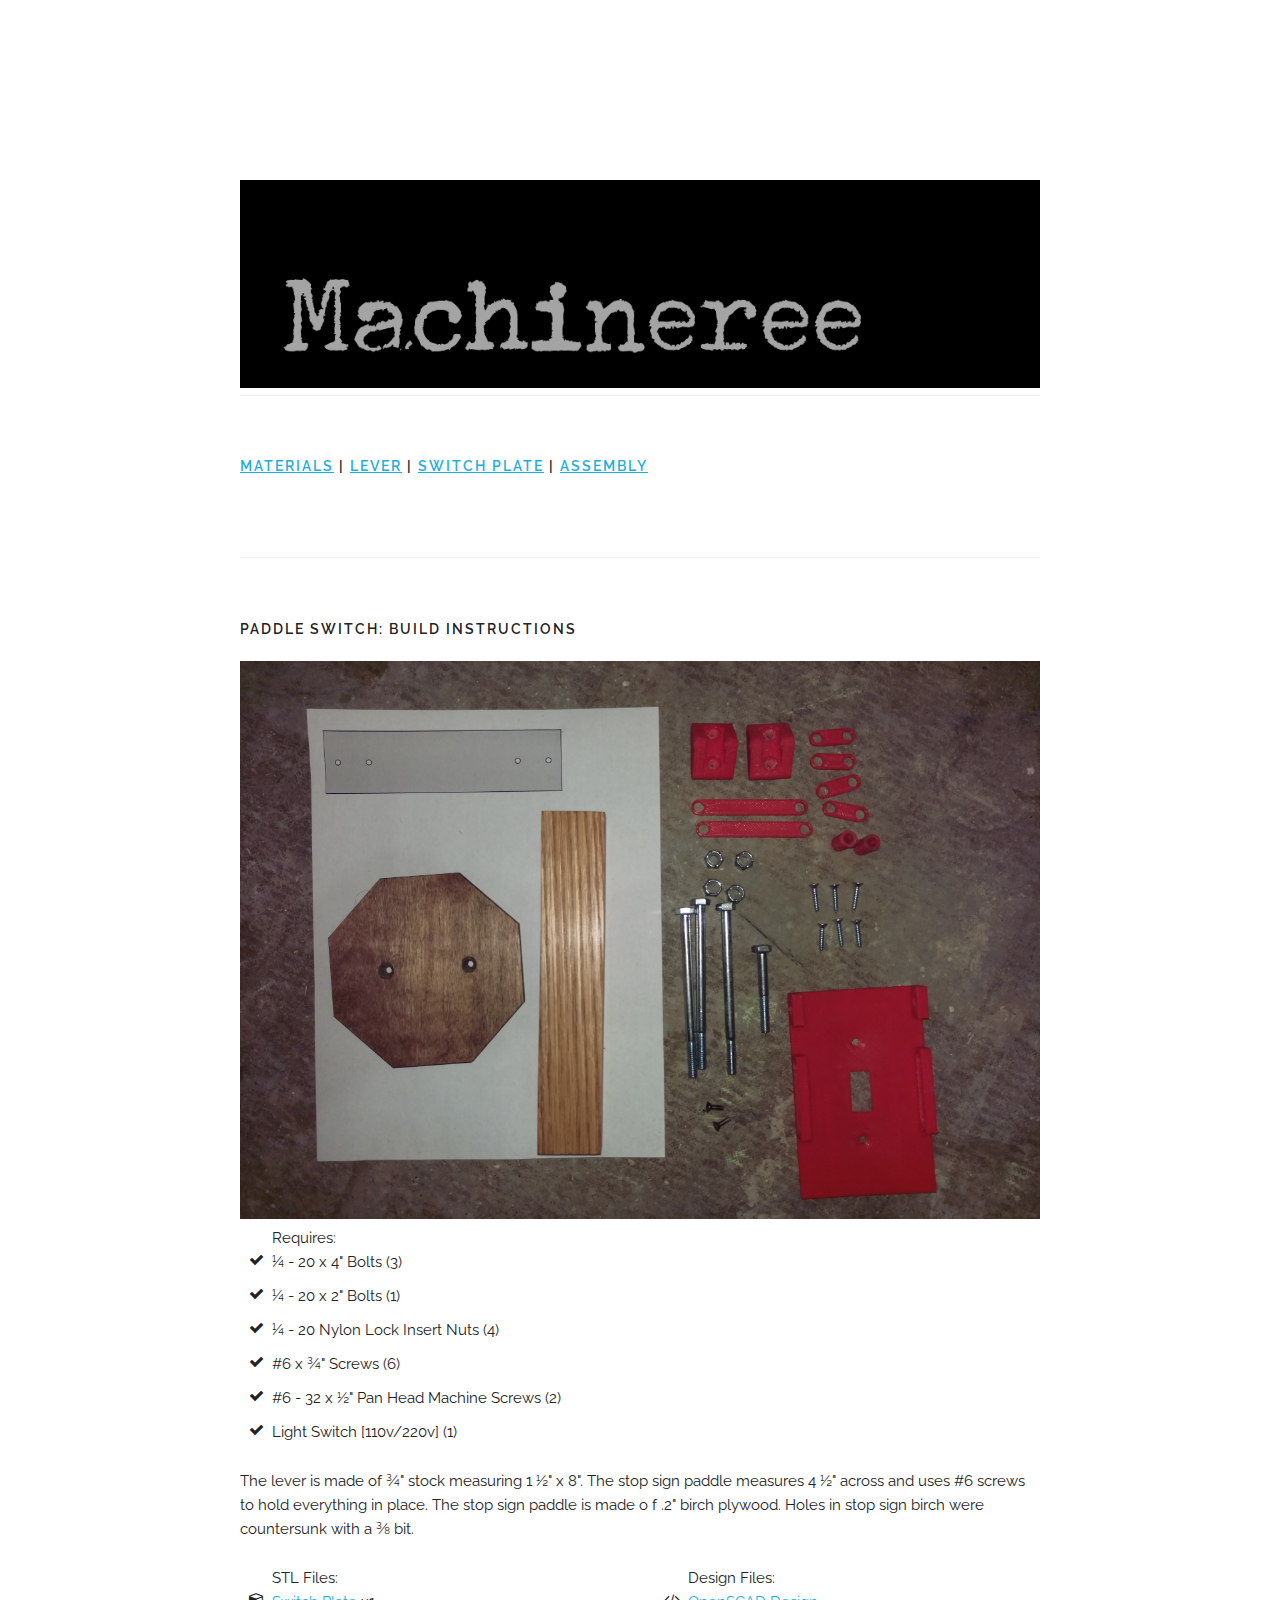
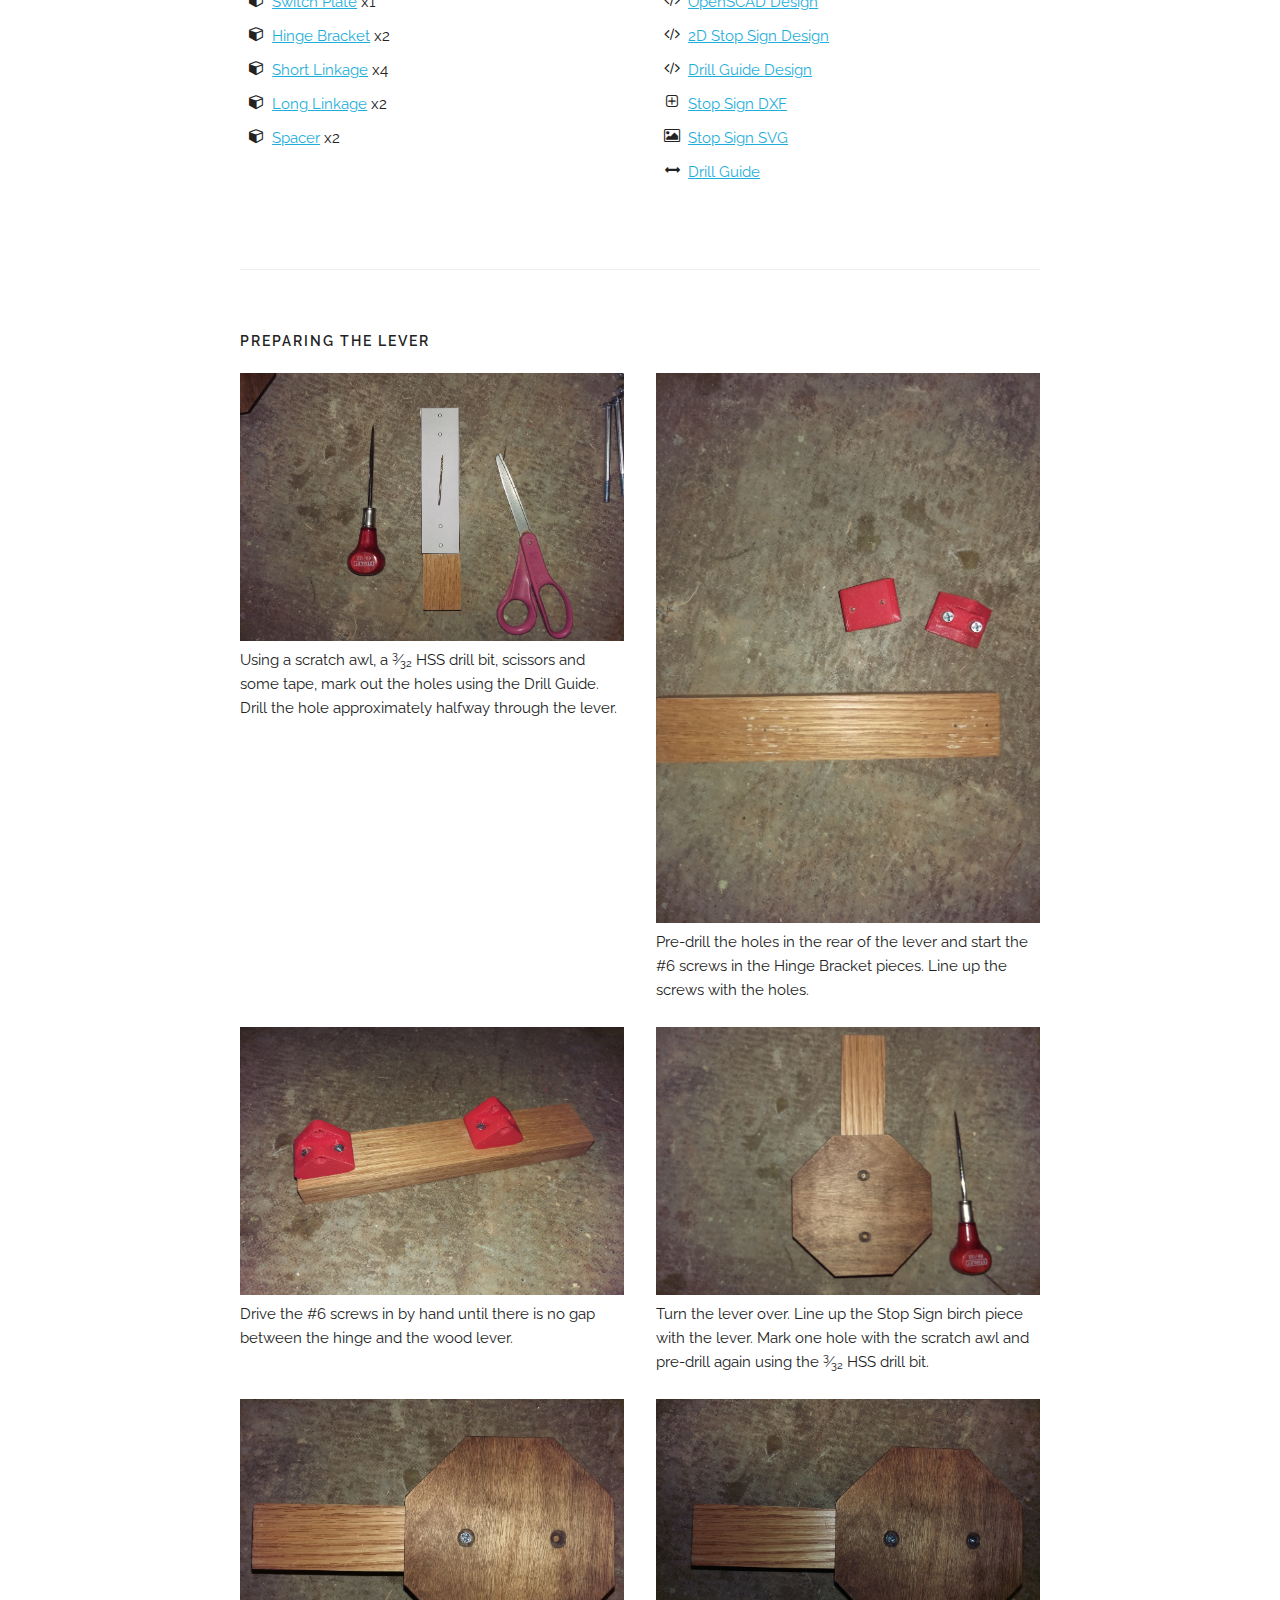
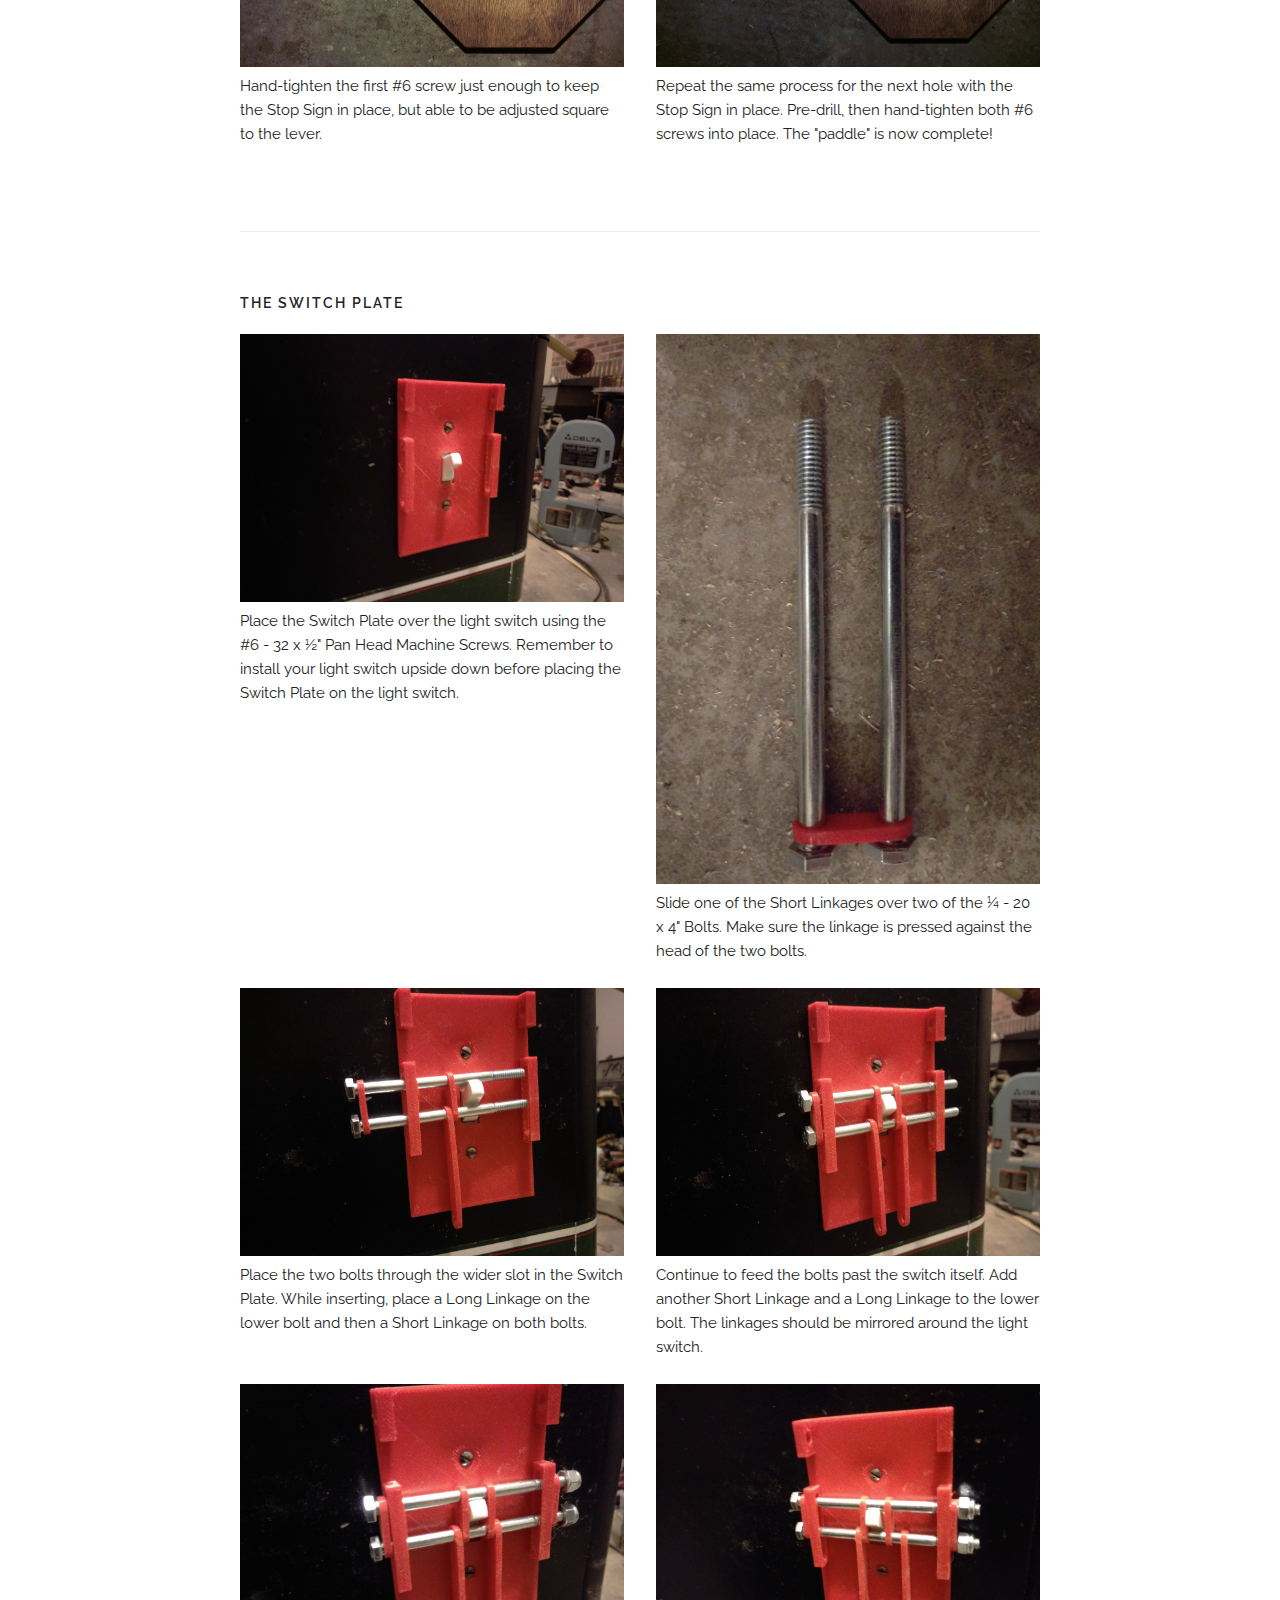
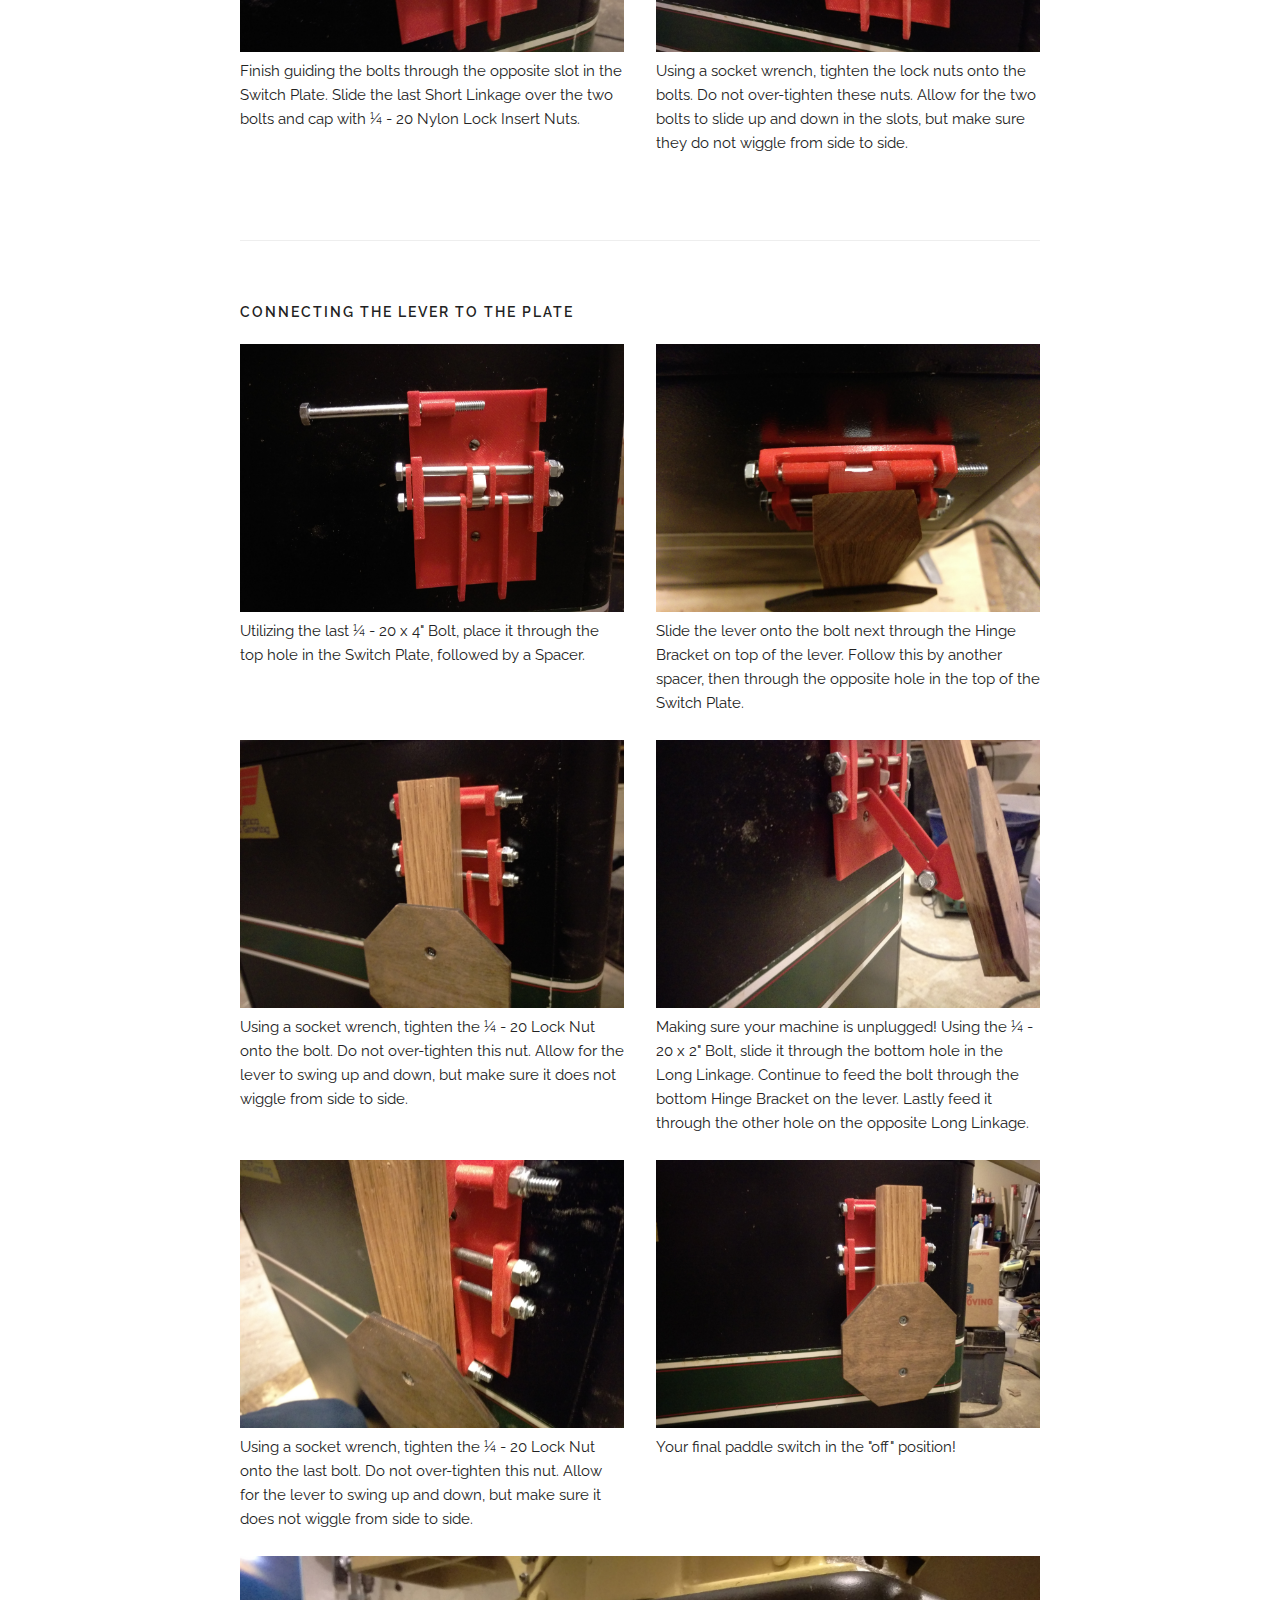
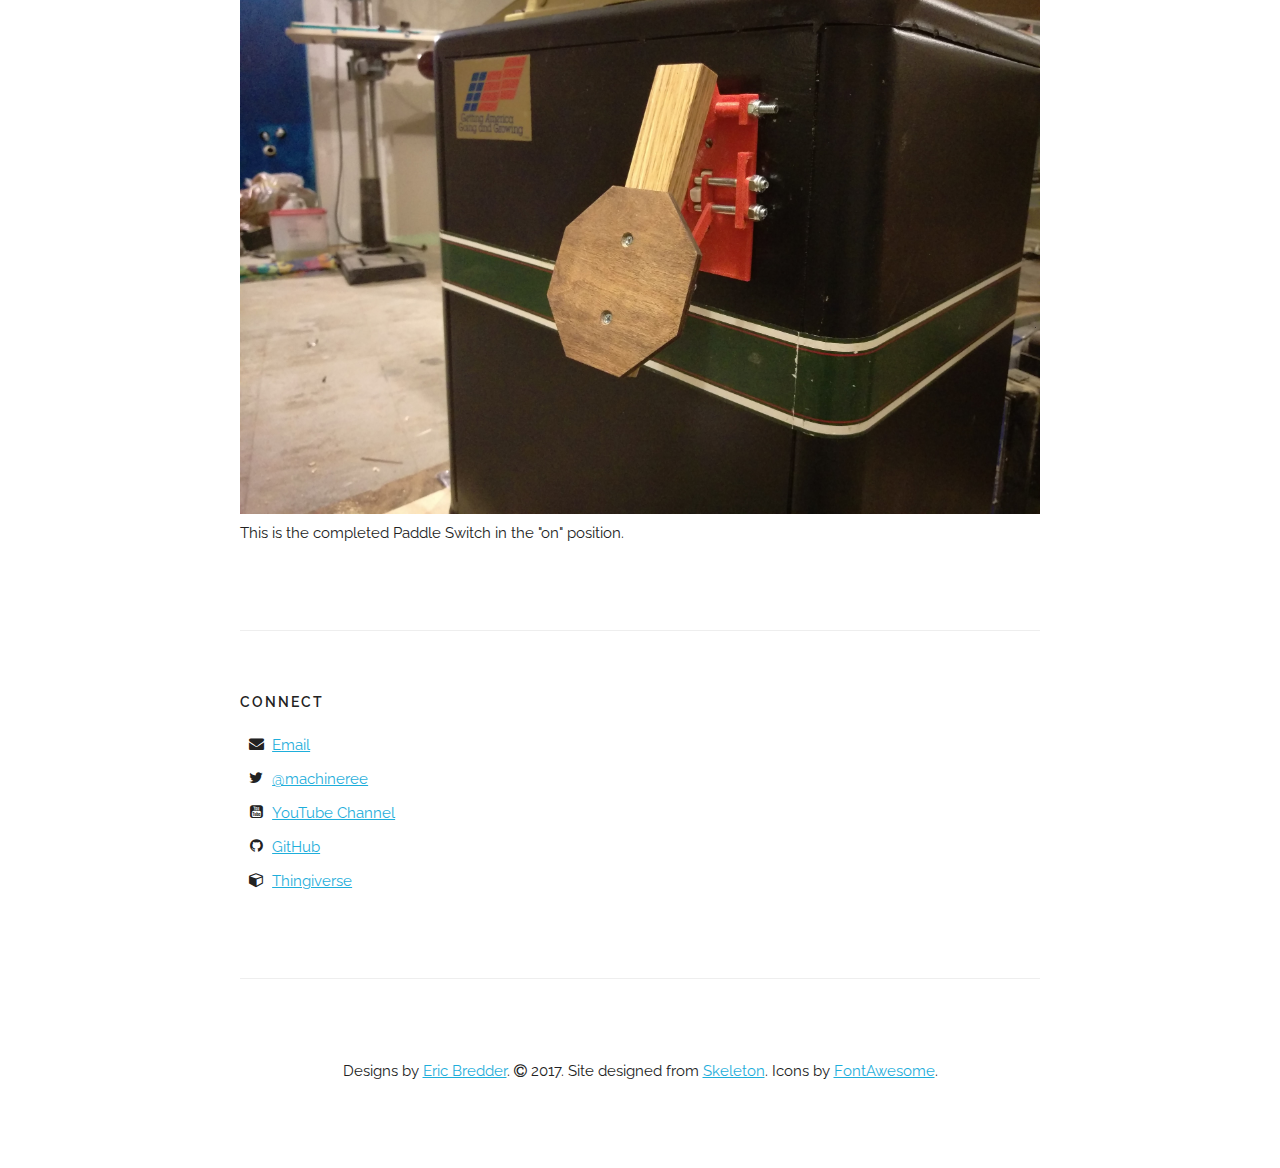
==== commit 908720e5: "Update paddleguide.html" ====
--- a/paddleguide.html
+++ b/paddleguide.html
@@ -54,7 +54,7 @@
         <div class="docs-section">
            <div class="row"> 
       <div class="twelve columns">
-        <p><a href="#materials">Materials</a> | <a href="#lever">Lever</a> | <a href="#switch">Switch Plate</a> | <a href="assemble">Assembly</a></p>
+        <h5 class="docs-header"><a href="#materials">Materials</a> | <a href="#lever">Lever</a> | <a href="#switch">Switch Plate</a> | <a href="#assembly">Assembly</a></h5>
              </div>
           </div>
     </div>
@@ -172,7 +172,7 @@
         </div>
     </div>
      <!-- build -->
-    <div class="docs-section" id="assemble">
+    <div class="docs-section" id="assembly">
       <h6 class="docs-header">Connecting the Lever to the Plate</h6>
            <div class="row"> 
       <div class="six columns">
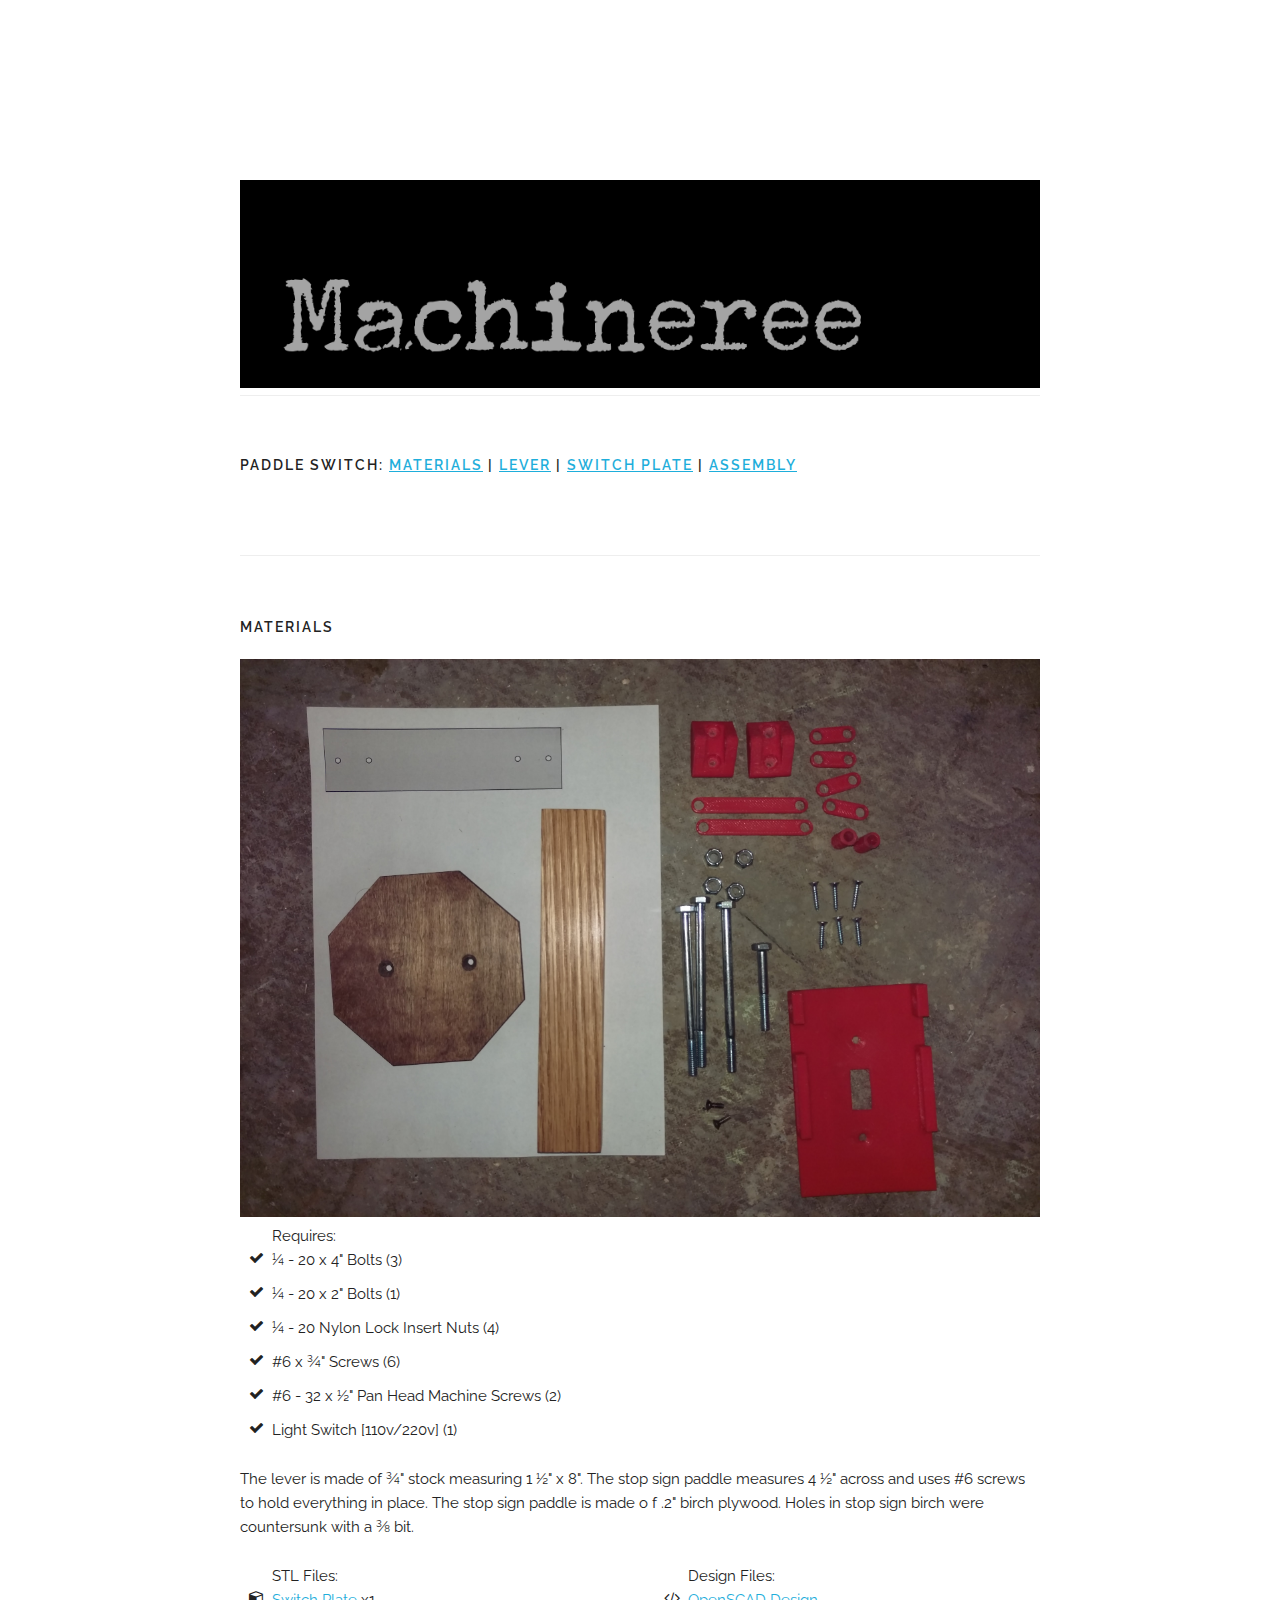
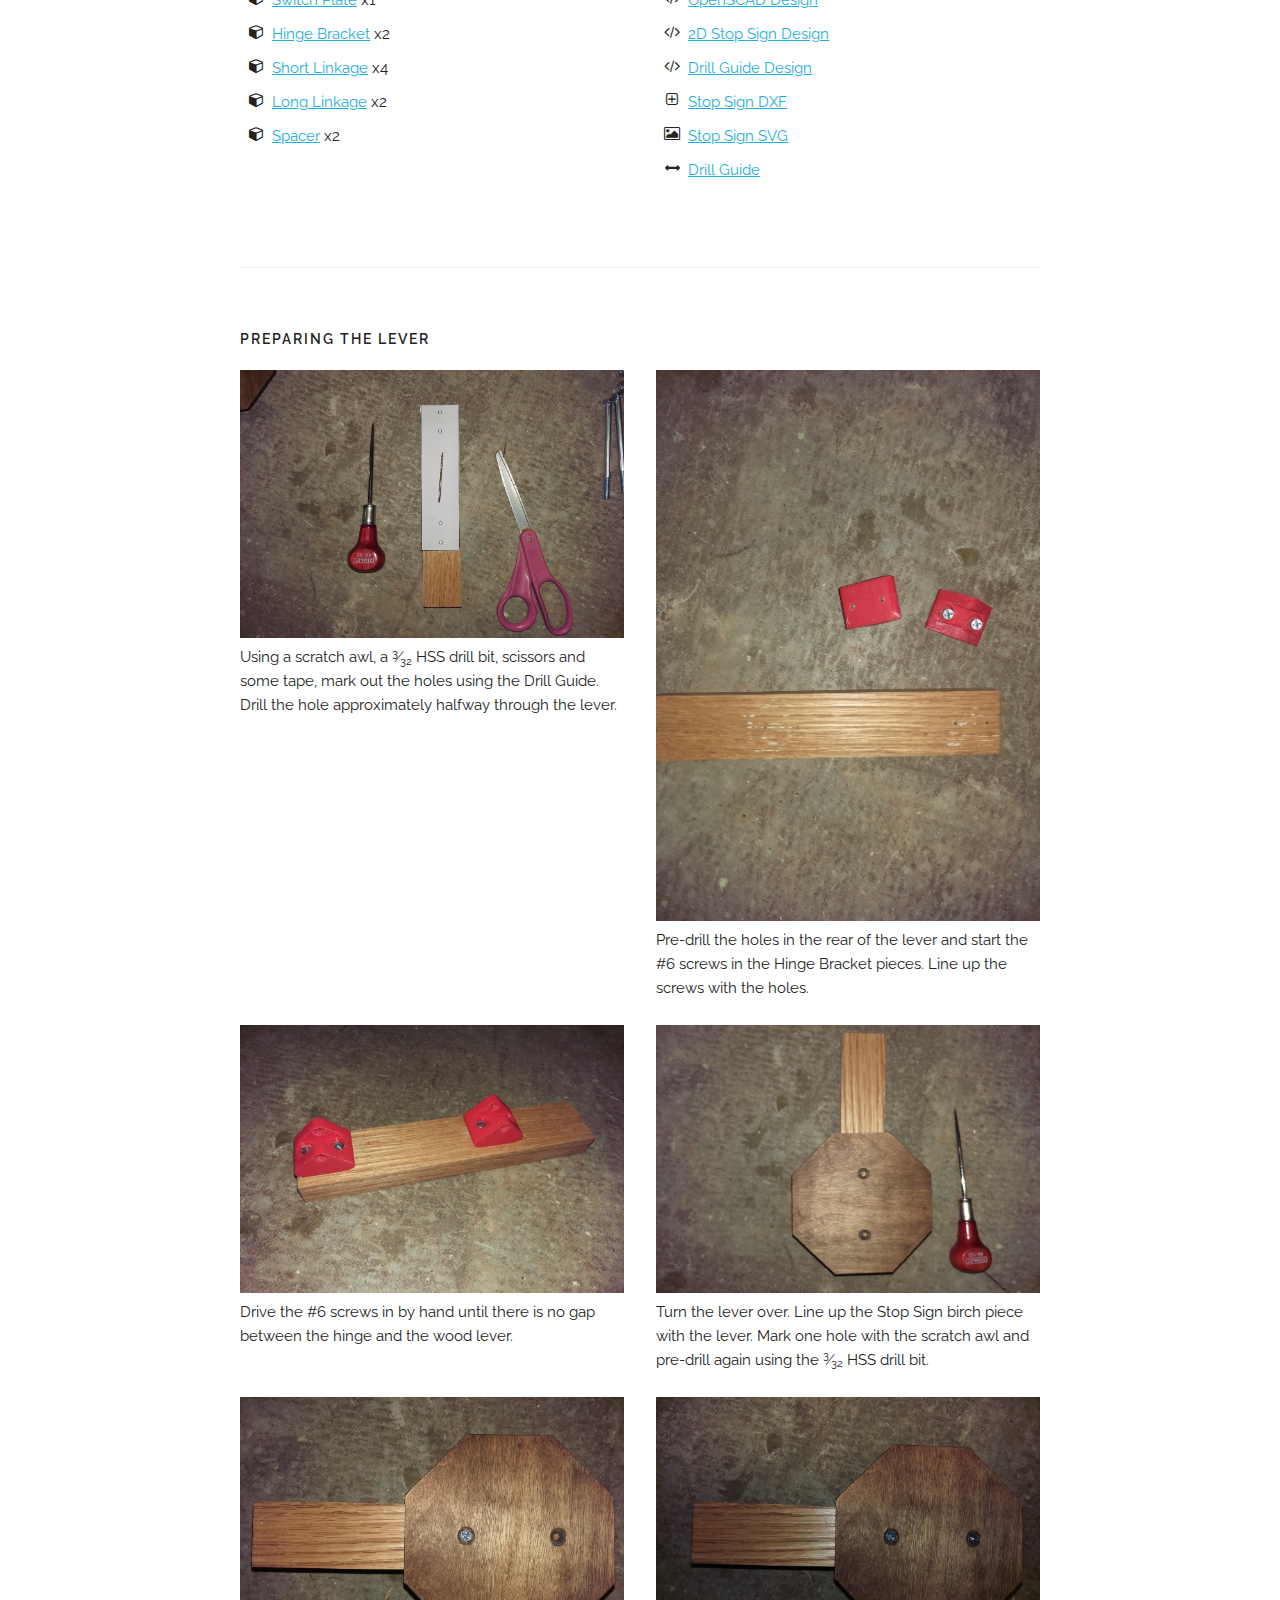
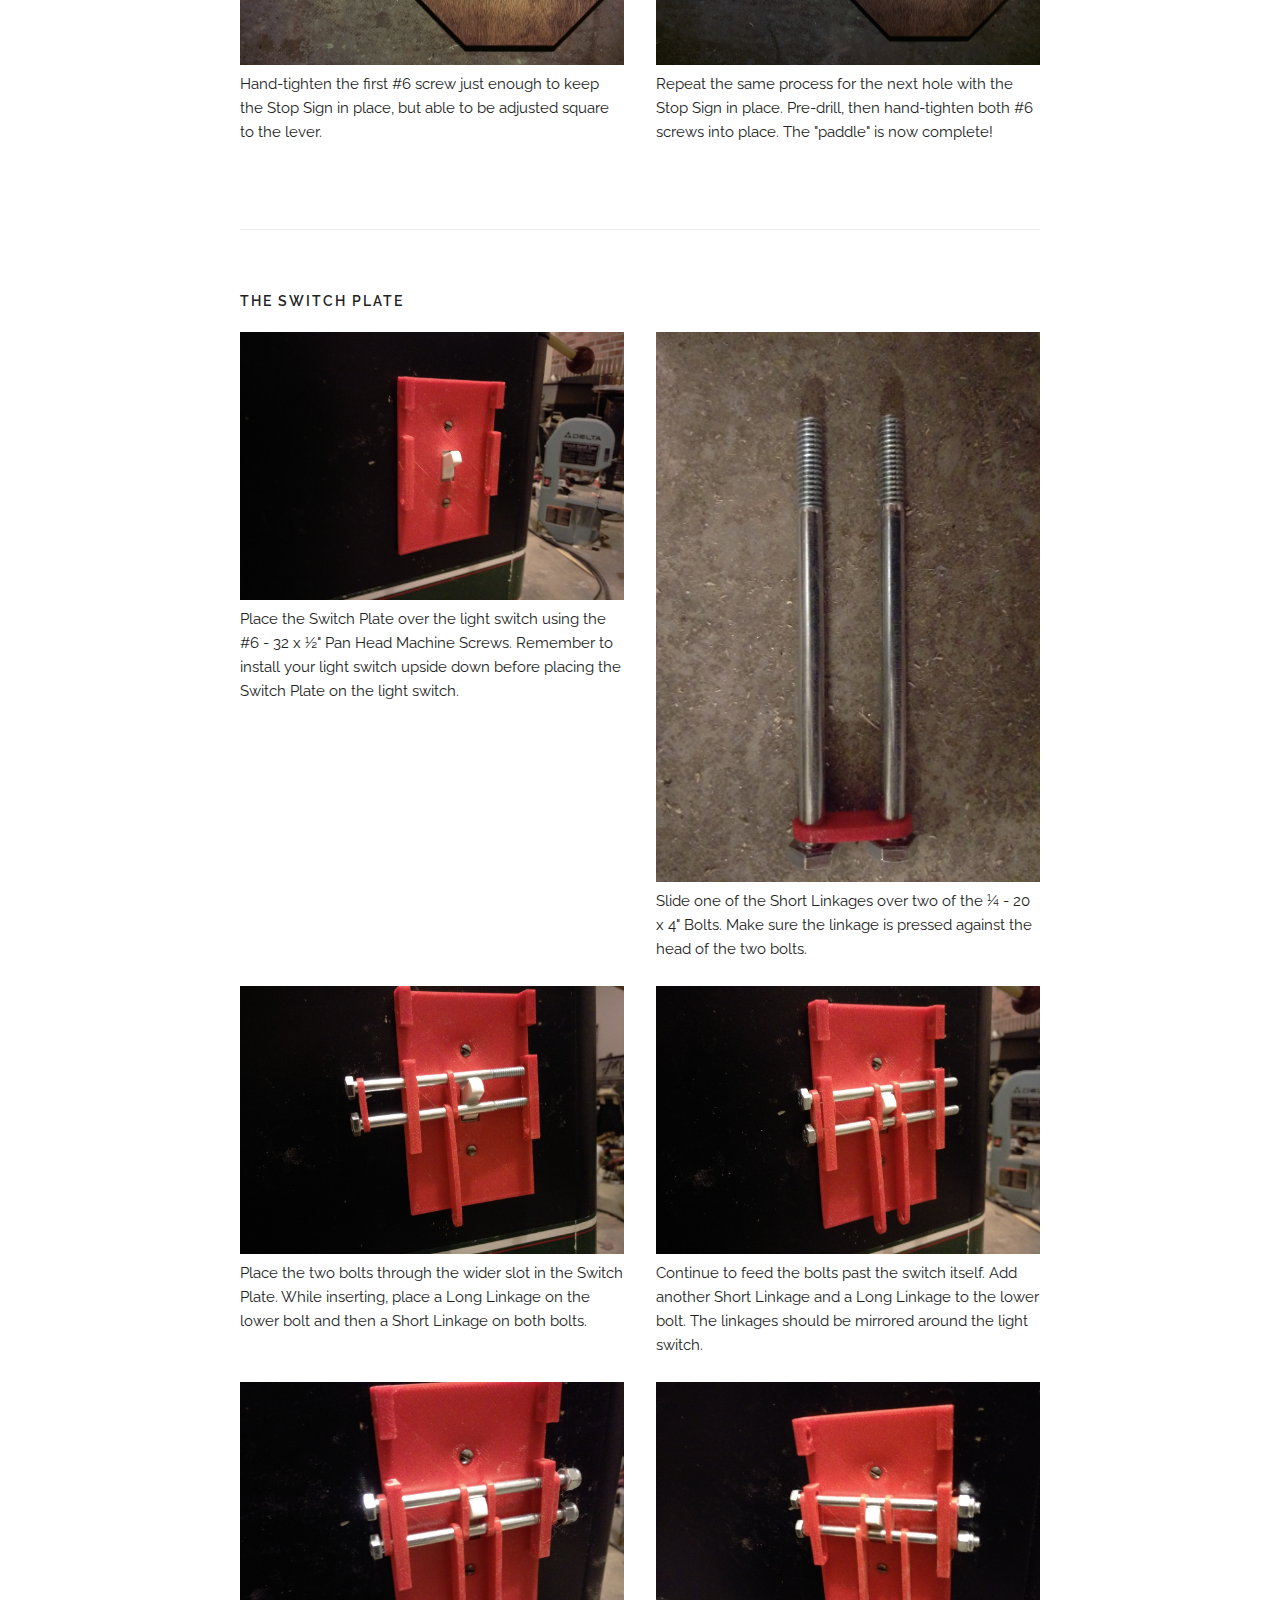
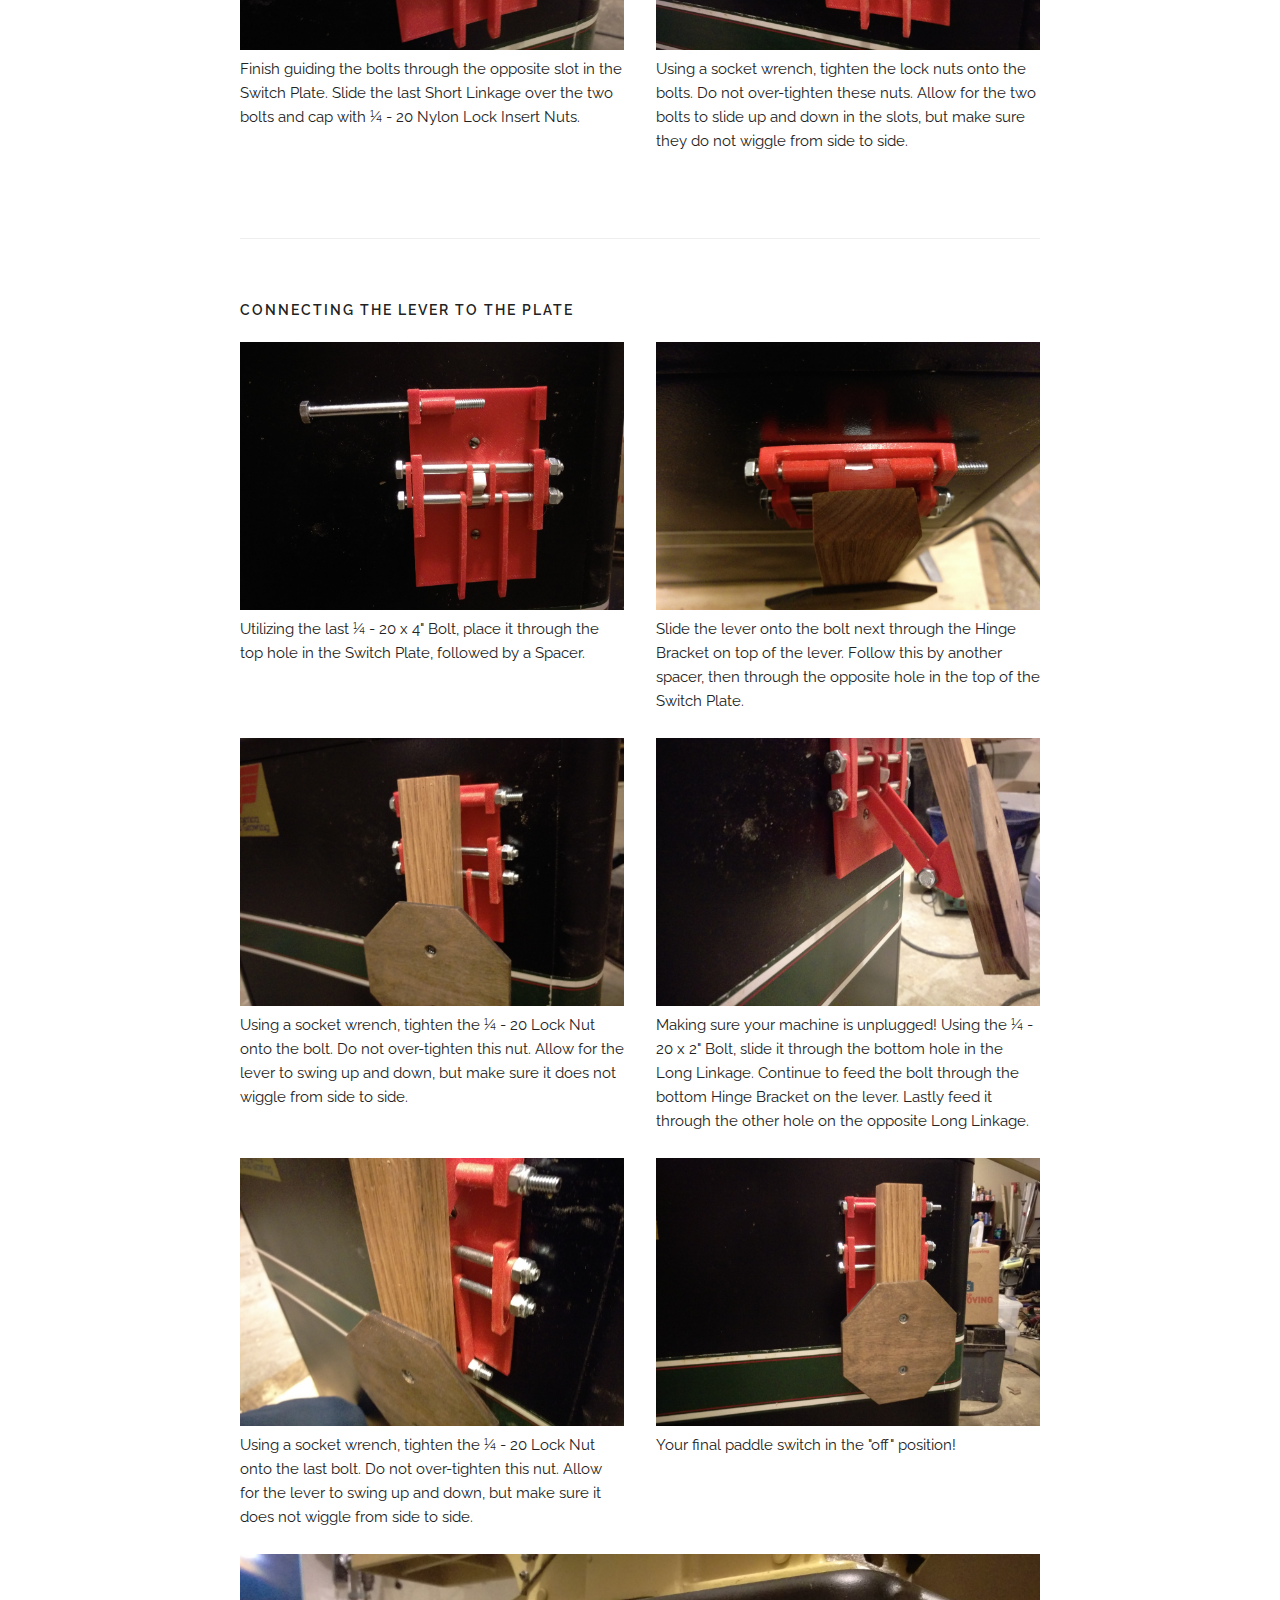
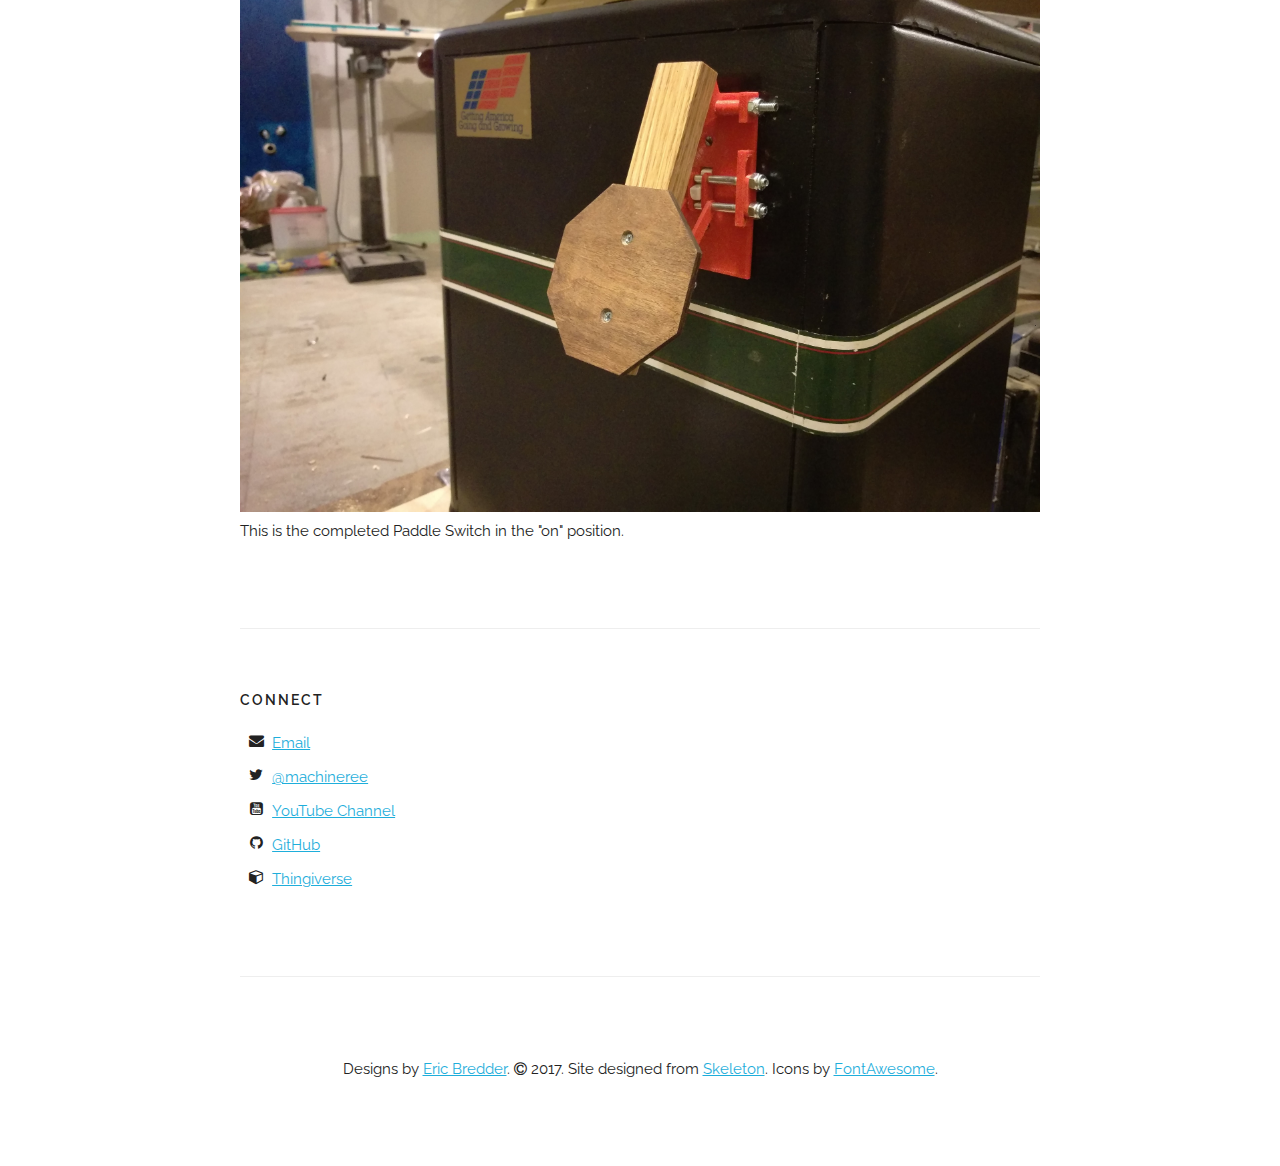
==== commit 5fcb11c1: "Update paddleguide.html" ====
--- a/paddleguide.html
+++ b/paddleguide.html
@@ -54,14 +54,14 @@
         <div class="docs-section">
            <div class="row"> 
       <div class="twelve columns">
-        <h5 class="docs-header"><a href="#materials">Materials</a> | <a href="#lever">Lever</a> | <a href="#switch">Switch Plate</a> | <a href="#assembly">Assembly</a></h5>
+        <h4 class="docs-header">Paddle Switch: <a href="#materials">Materials</a> | <a href="#lever">Lever</a> | <a href="#switch">Switch Plate</a> | <a href="#assembly">Assembly</a></h4>
              </div>
           </div>
     </div>
         
     <!-- paddle switch -->
     <div class="docs-section" id="materials">
-      <h6 class="docs-header">Paddle Switch: Build Instructions</h6>
+      <h6 class="docs-header">Materials</h6>
            <div class="row"> 
       <div class="twelve columns">
           <img class="u-max-full-width" src="projects/PaddleSwitch/Guide/IMAG0216.jpg">
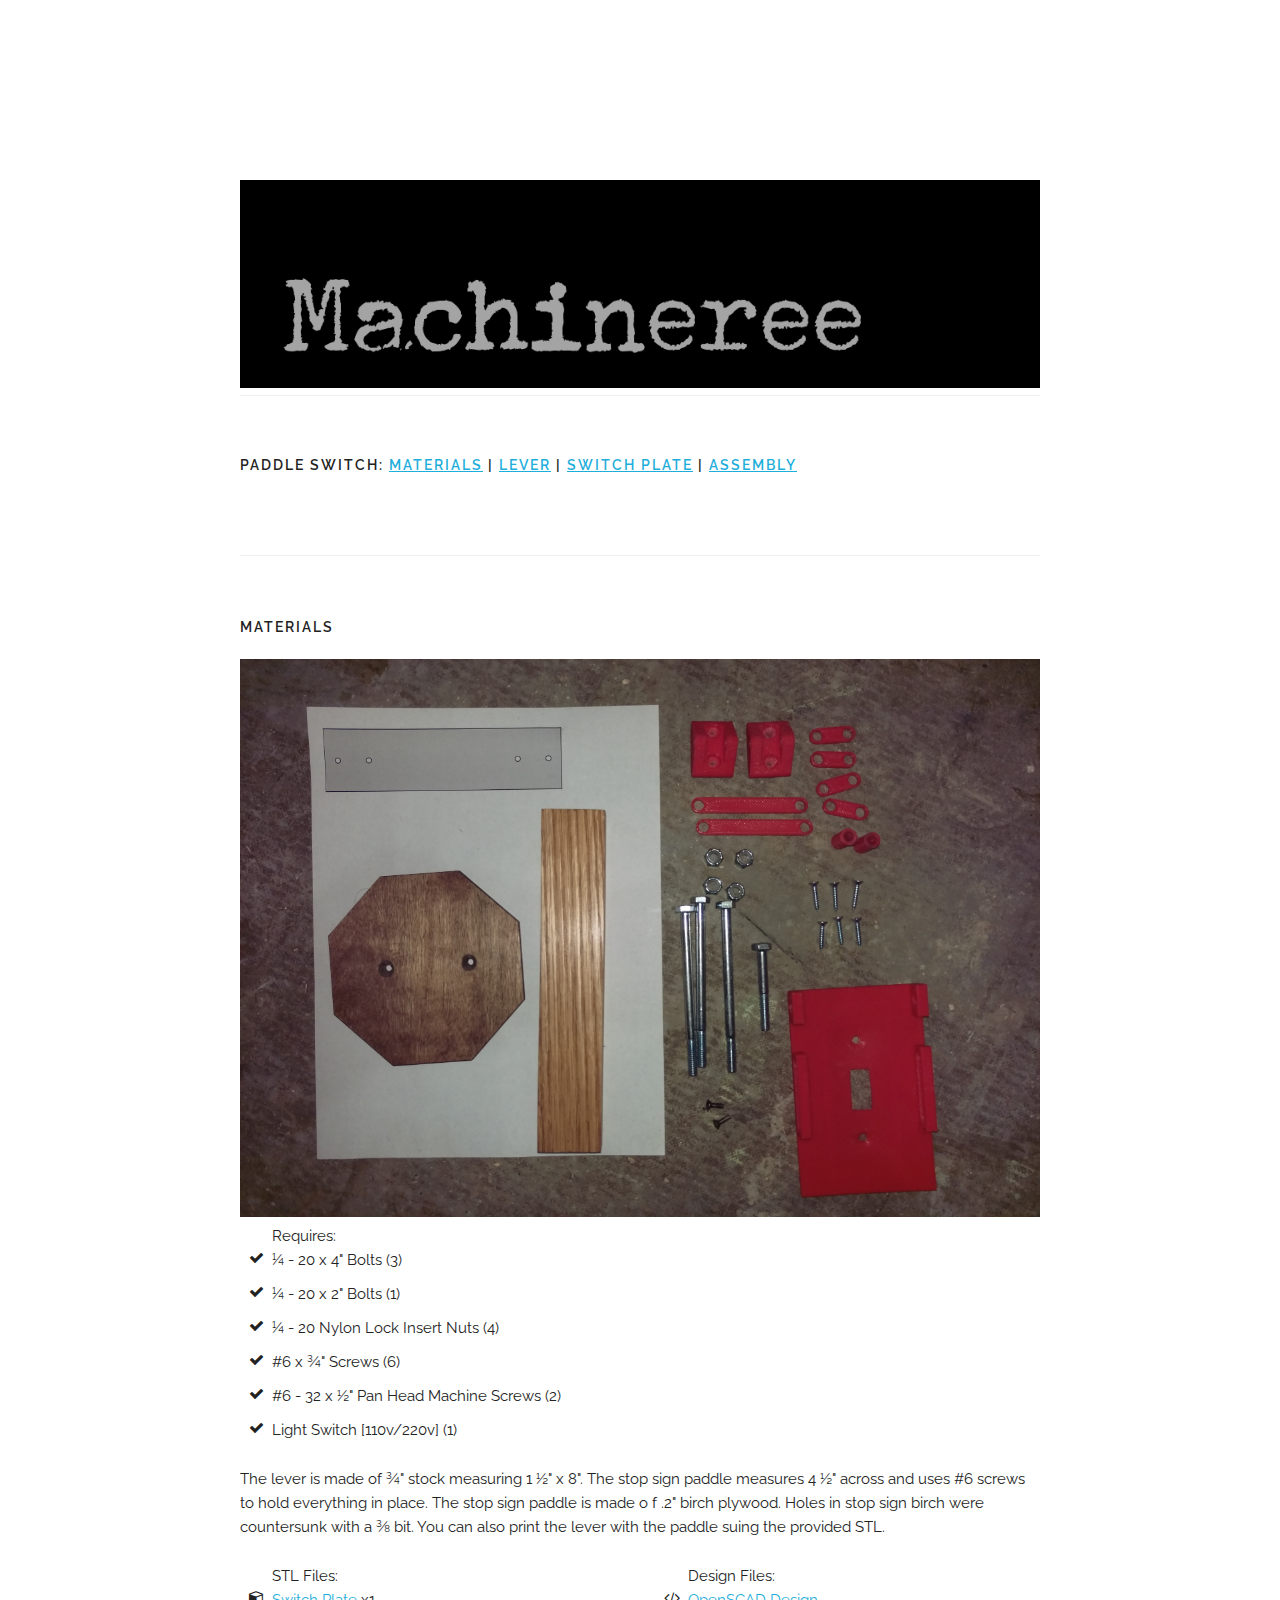
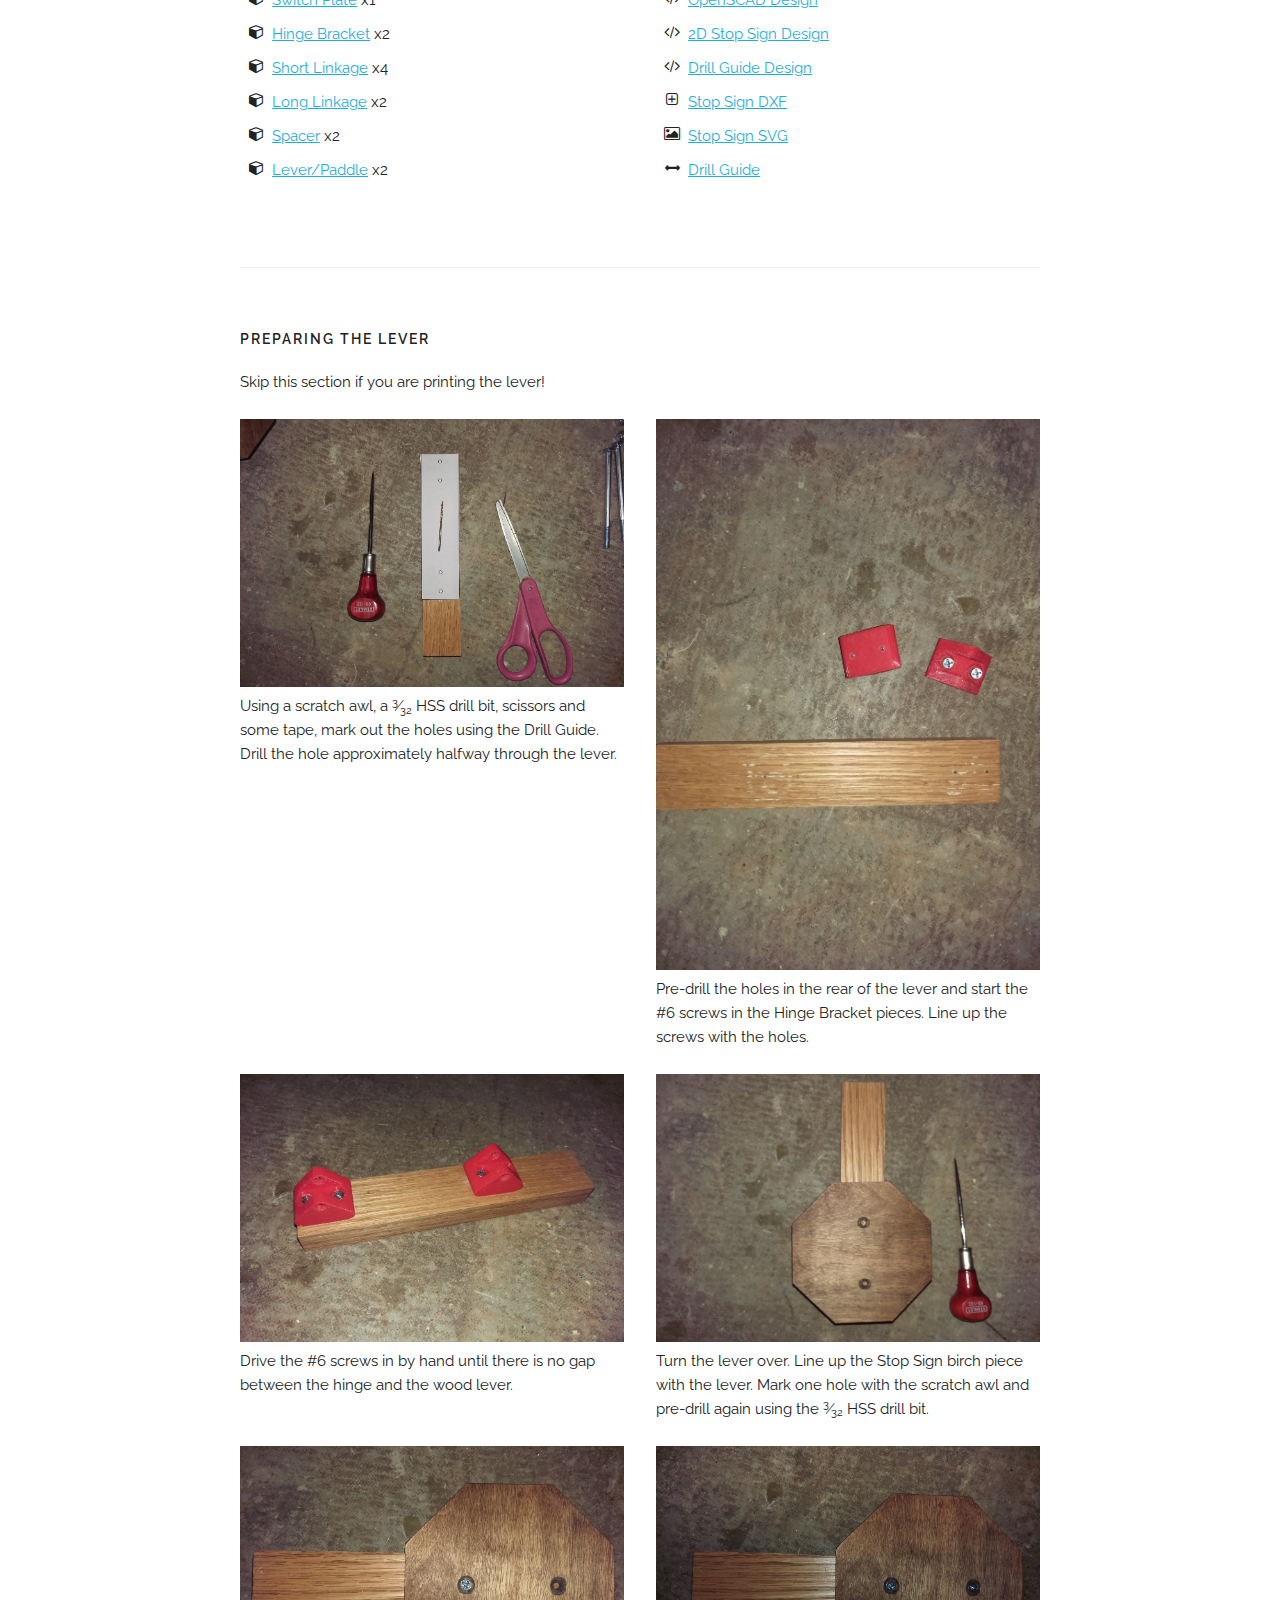
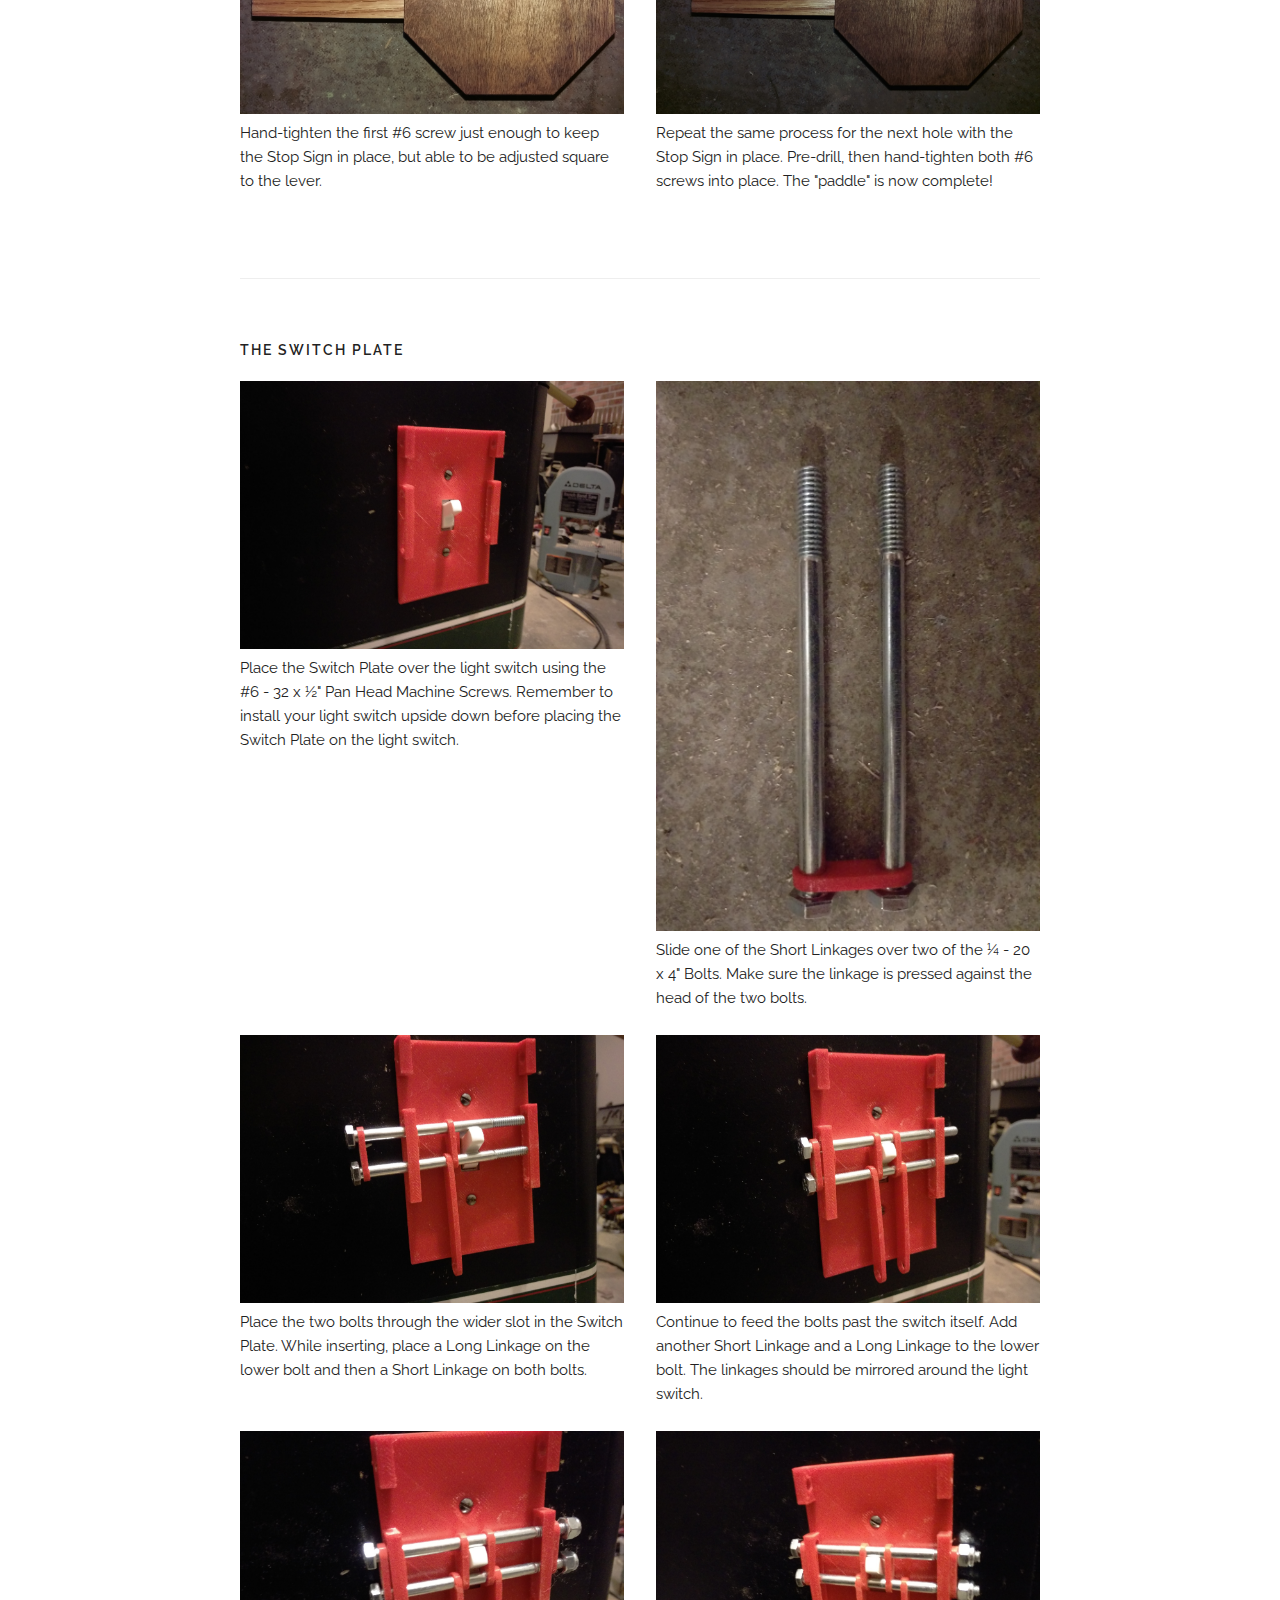
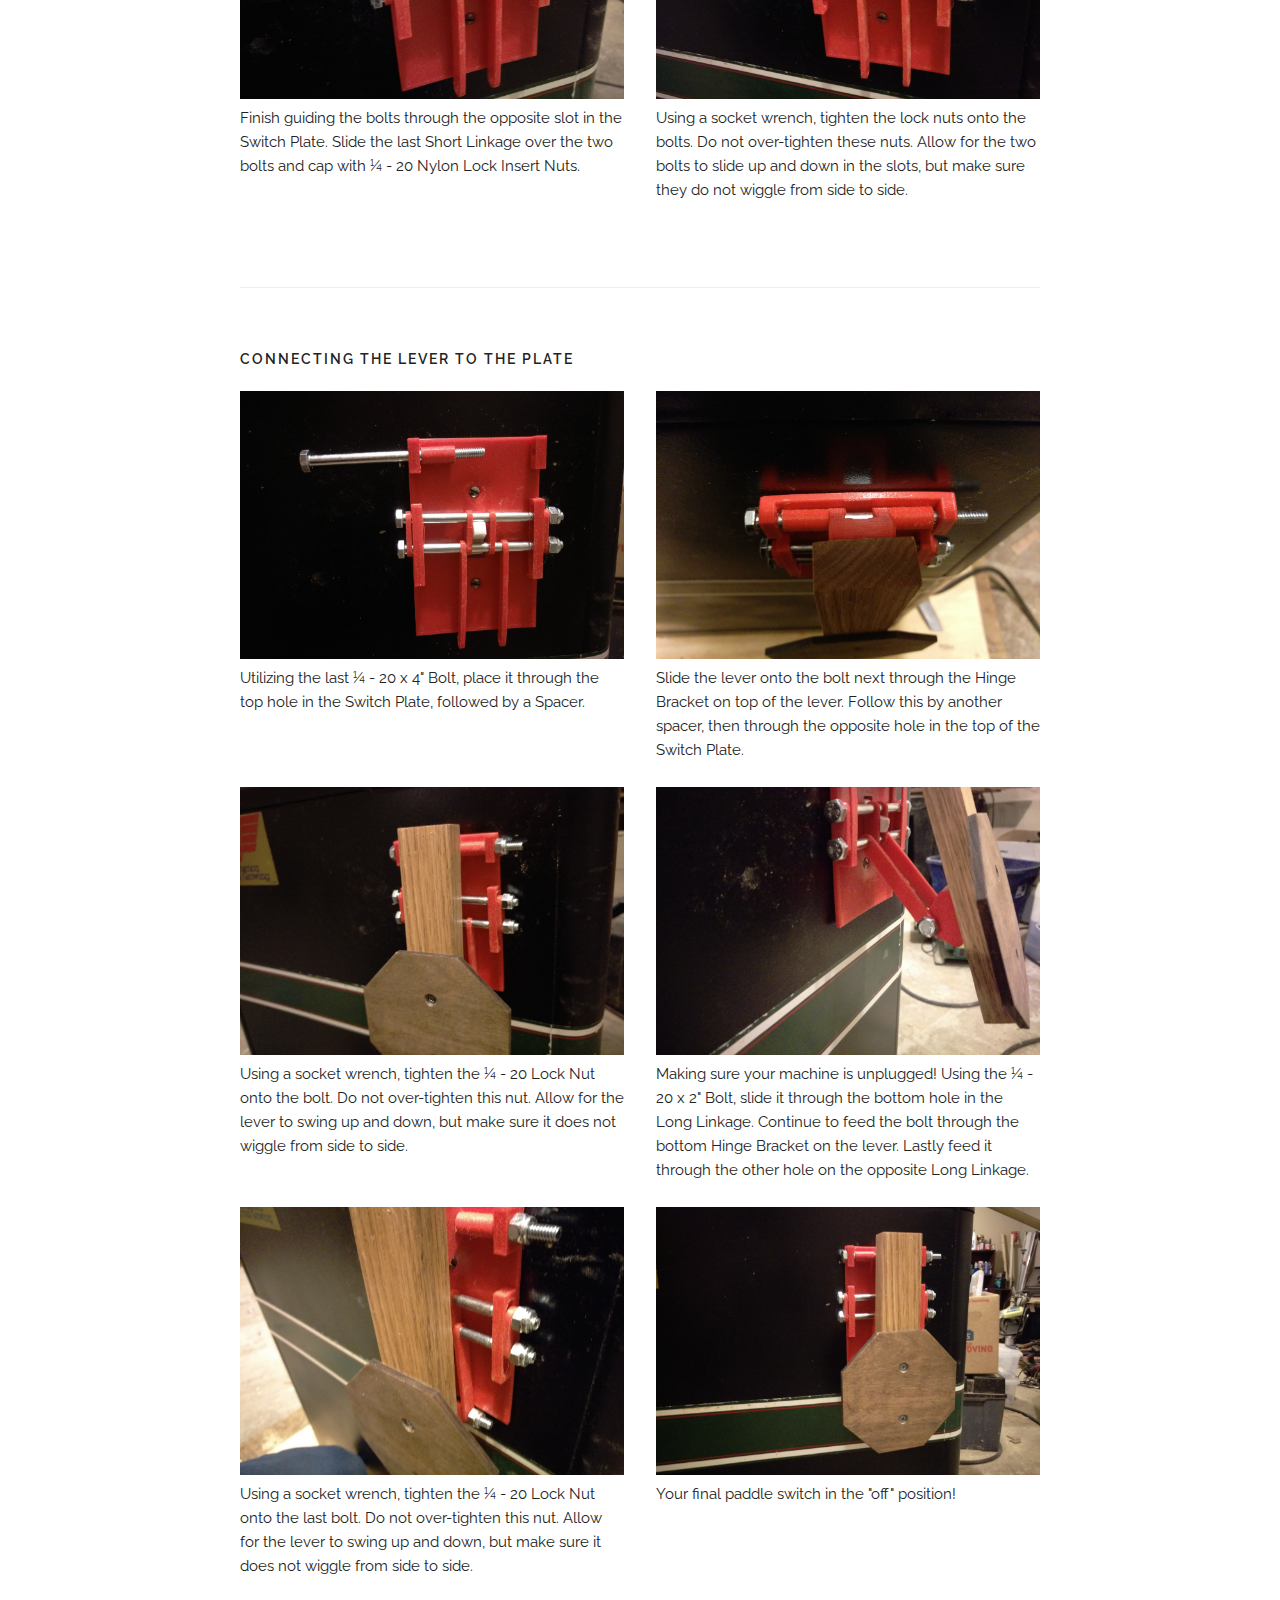
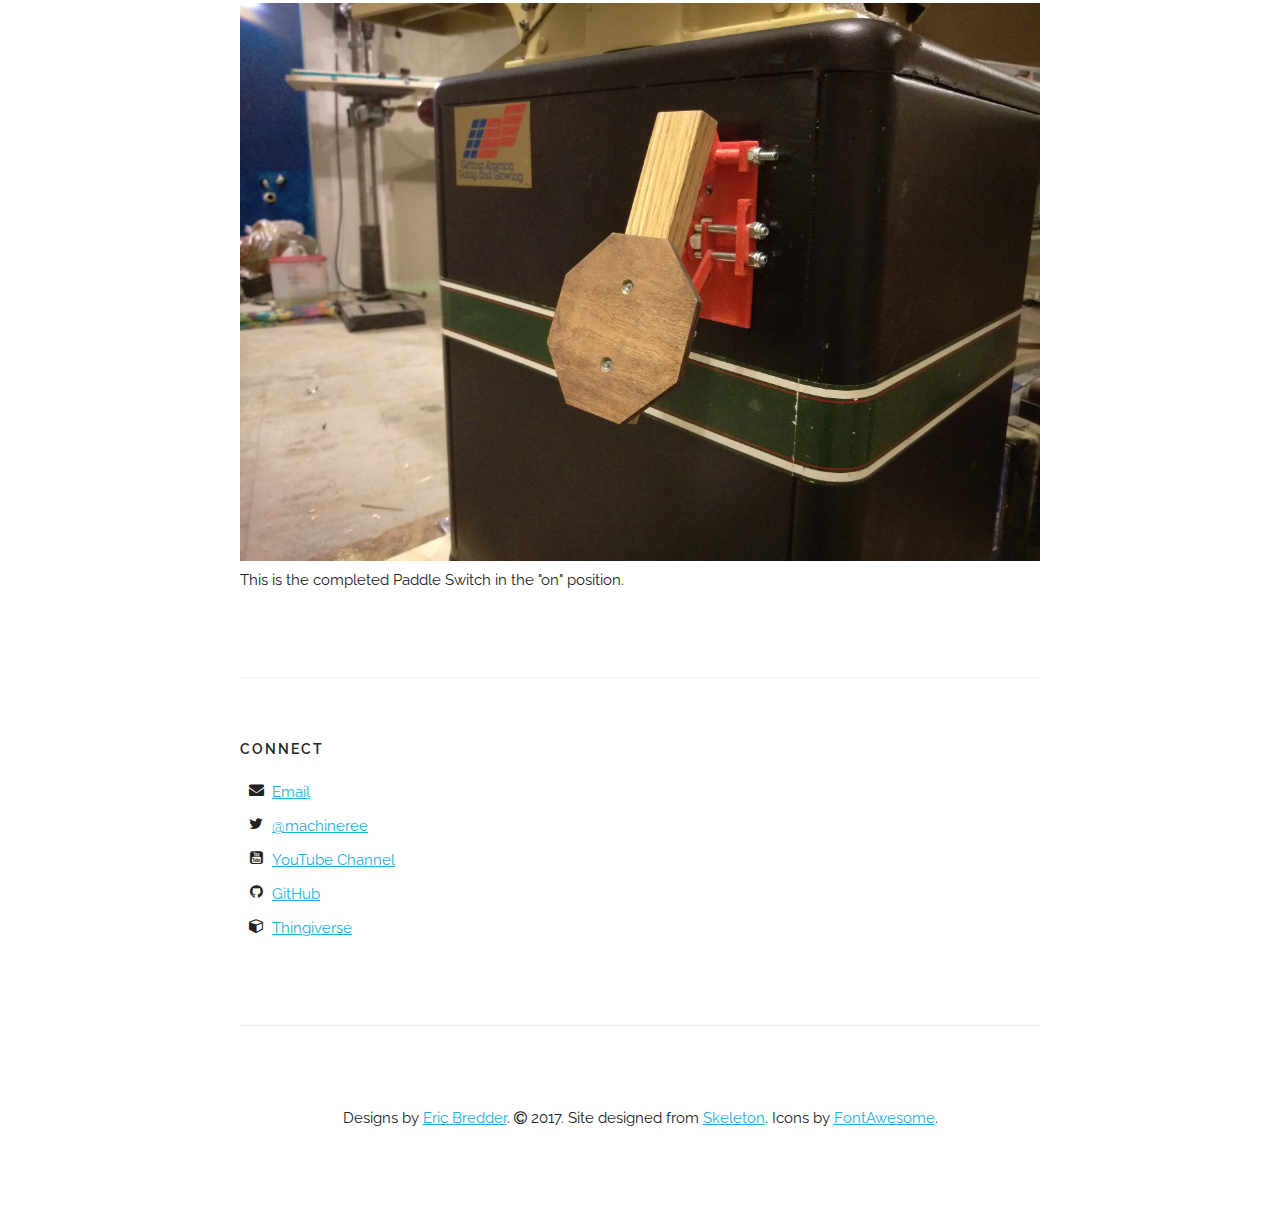
==== commit df42e84a: "Update paddleguide.html" ====
--- a/paddleguide.html
+++ b/paddleguide.html
@@ -76,7 +76,7 @@
                <li><i class="fa-li fa fa-check"></i>Light Switch [110v/220v] (1)</li>
             </ul> 
                 </div>       
-<p>The lever is made of &frac34;" stock measuring 1 &frac12;" x 8". The stop sign paddle measures 4 &frac12;" across and uses #6 screws to hold everything in place. The stop sign paddle is made o f .2" birch plywood. Holes in stop sign birch were countersunk with a &#8540; bit.</p>
+<p>The lever is made of &frac34;" stock measuring 1 &frac12;" x 8". The stop sign paddle measures 4 &frac12;" across and uses #6 screws to hold everything in place. The stop sign paddle is made o f .2" birch plywood. Holes in stop sign birch were countersunk with a &#8540; bit. You can also print the lever with the paddle suing the provided STL.</p>
             
       <div class="row">
         <div class="six columns">
@@ -86,12 +86,14 @@
            <li><i class="fa-li fa fa-cube"></i><a href="projects/PaddleSwitch/LightSwitchHingeSmallLink.stl">Short Linkage</a> x4</li>
            <li><i class="fa-li fa fa-cube"></i><a href="projects/PaddleSwitch/LightSwitchHingeLargeLink.stl">Long Linkage</a> x2</li>
            <li><i class="fa-li fa fa-cube"></i><a href="projects/PaddleSwitch/LightSwitchspacer.stl">Spacer</a> x2</li>
-
+           <li><i class="fa-li fa fa-cube"></i><a href="projects/PaddleSwitch/LightSwitchPaddle.stl">Lever/Paddle</a> x2</li>
+
+         
 </ul>
         </div>
         <div class="six columns">
          <ul class="fa-ul">Design Files:
-           <li><i class="fa-li fa fa-code"></i><a href="projects/PaddleSwitch/LightSwitchHingev3.scad">OpenSCAD Design</a></li>
+           <li><i class="fa-li fa fa-code"></i><a href="projects/PaddleSwitch/LightSwitchHingev4.scad">OpenSCAD Design</a></li>
            <li><i class="fa-li fa fa-code"></i><a href="projects/PaddleSwitch/PaddleStop.scad">2D Stop Sign Design</a></li>
            <li><i class="fa-li fa fa-code"></i><a href="projects/PaddleSwitch/DrillGuide.scad">Drill Guide Design</a></li>
            <li><i class="fa-li fa fa-plus-square-o"></i><a href="projects/PaddleSwitch/PaddleStop.dxf">Stop Sign DXF</a></li>
@@ -105,6 +107,7 @@
      <!-- build -->
     <div class="docs-section" id="lever">
       <h6 class="docs-header">Preparing the Lever</h6>
+      <p>Skip this section if you are printing the lever!
            <div class="row"> 
       <div class="six columns">
           <img class="u-max-full-width" src="projects/PaddleSwitch/Guide/IMAG0217.jpg">
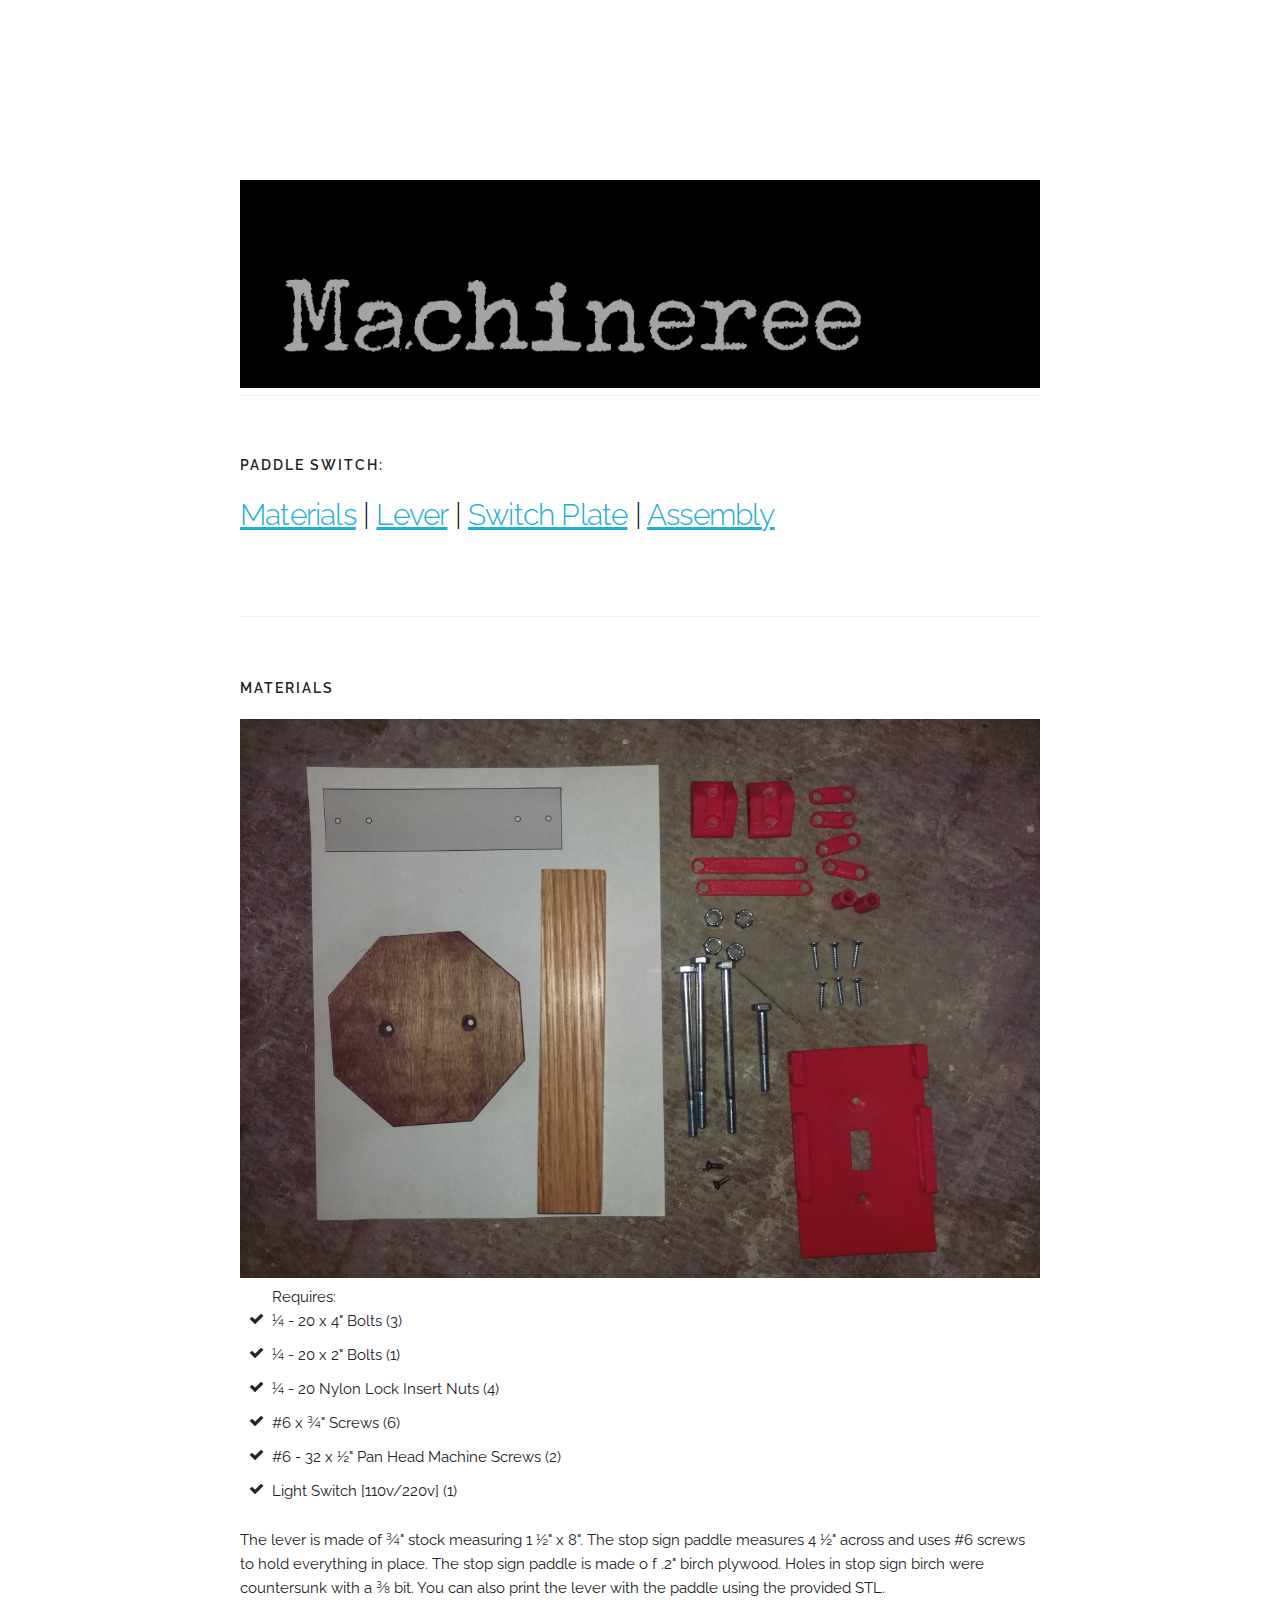
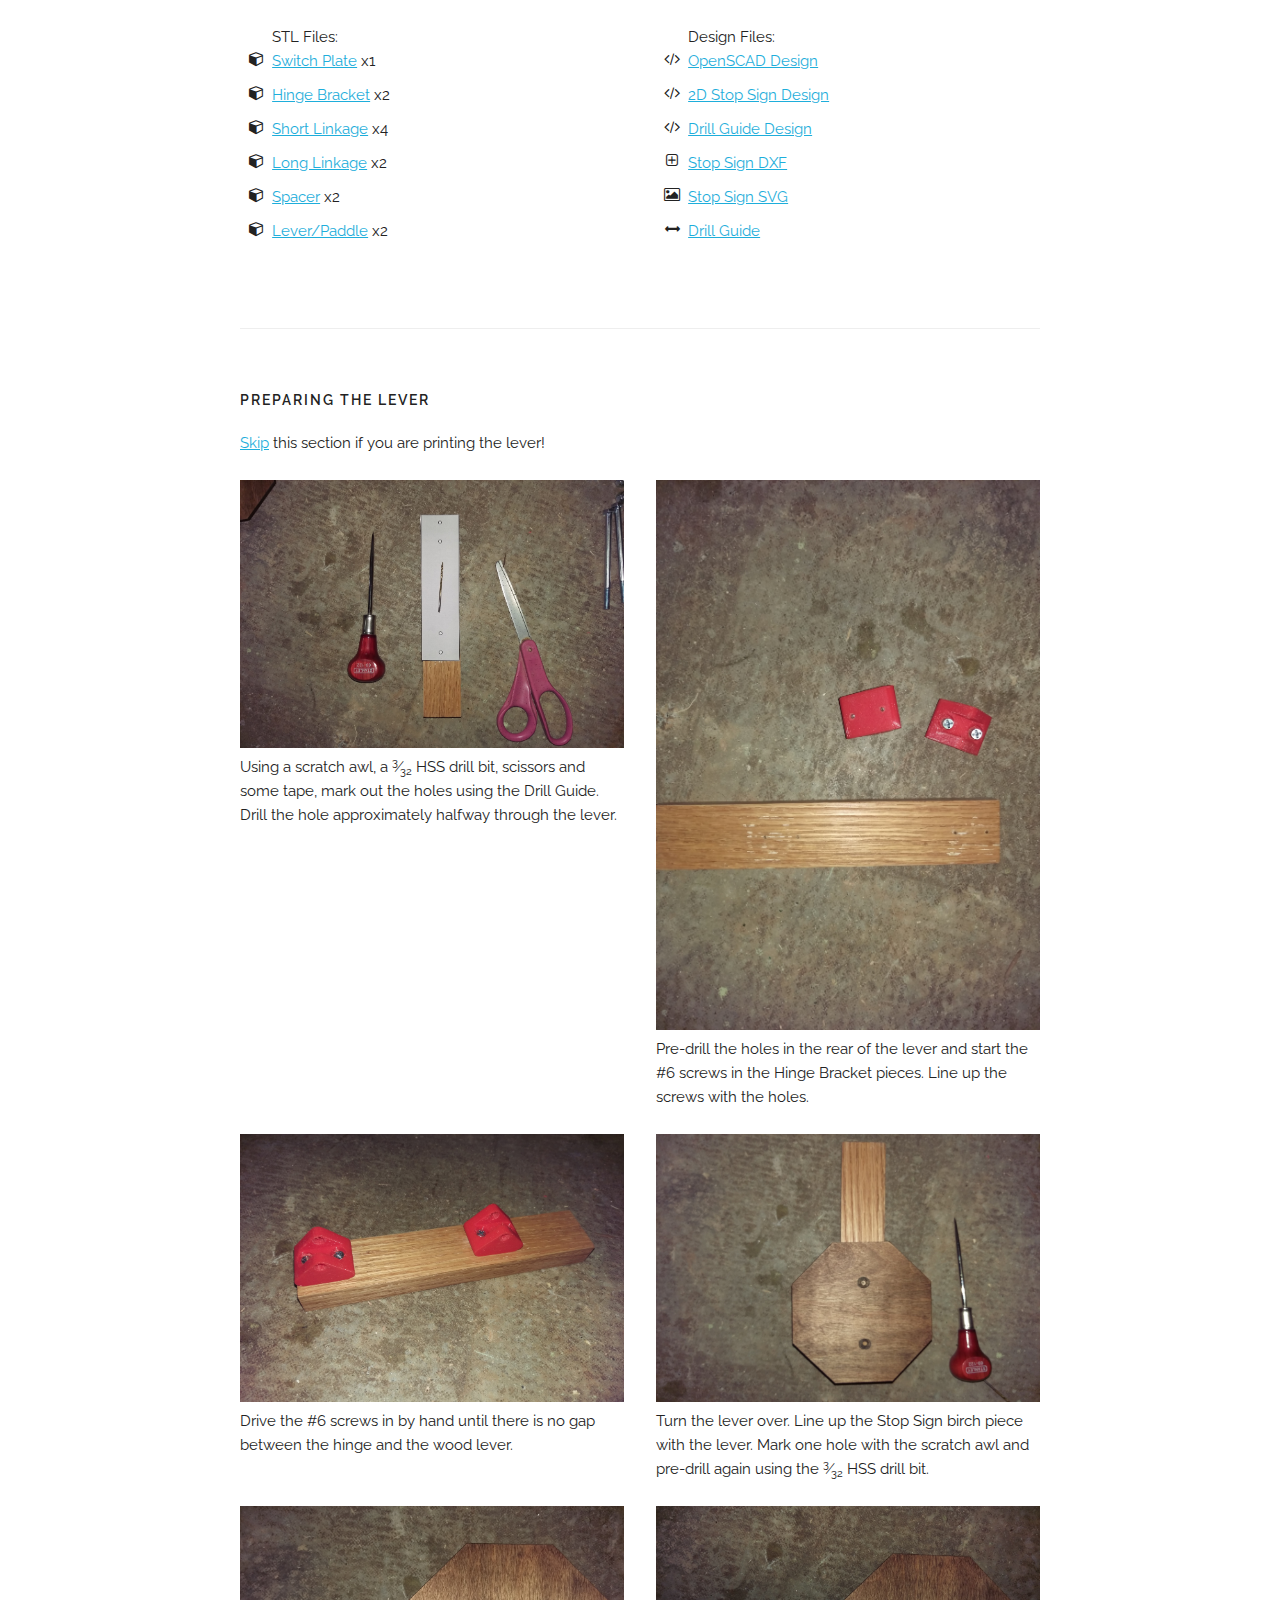
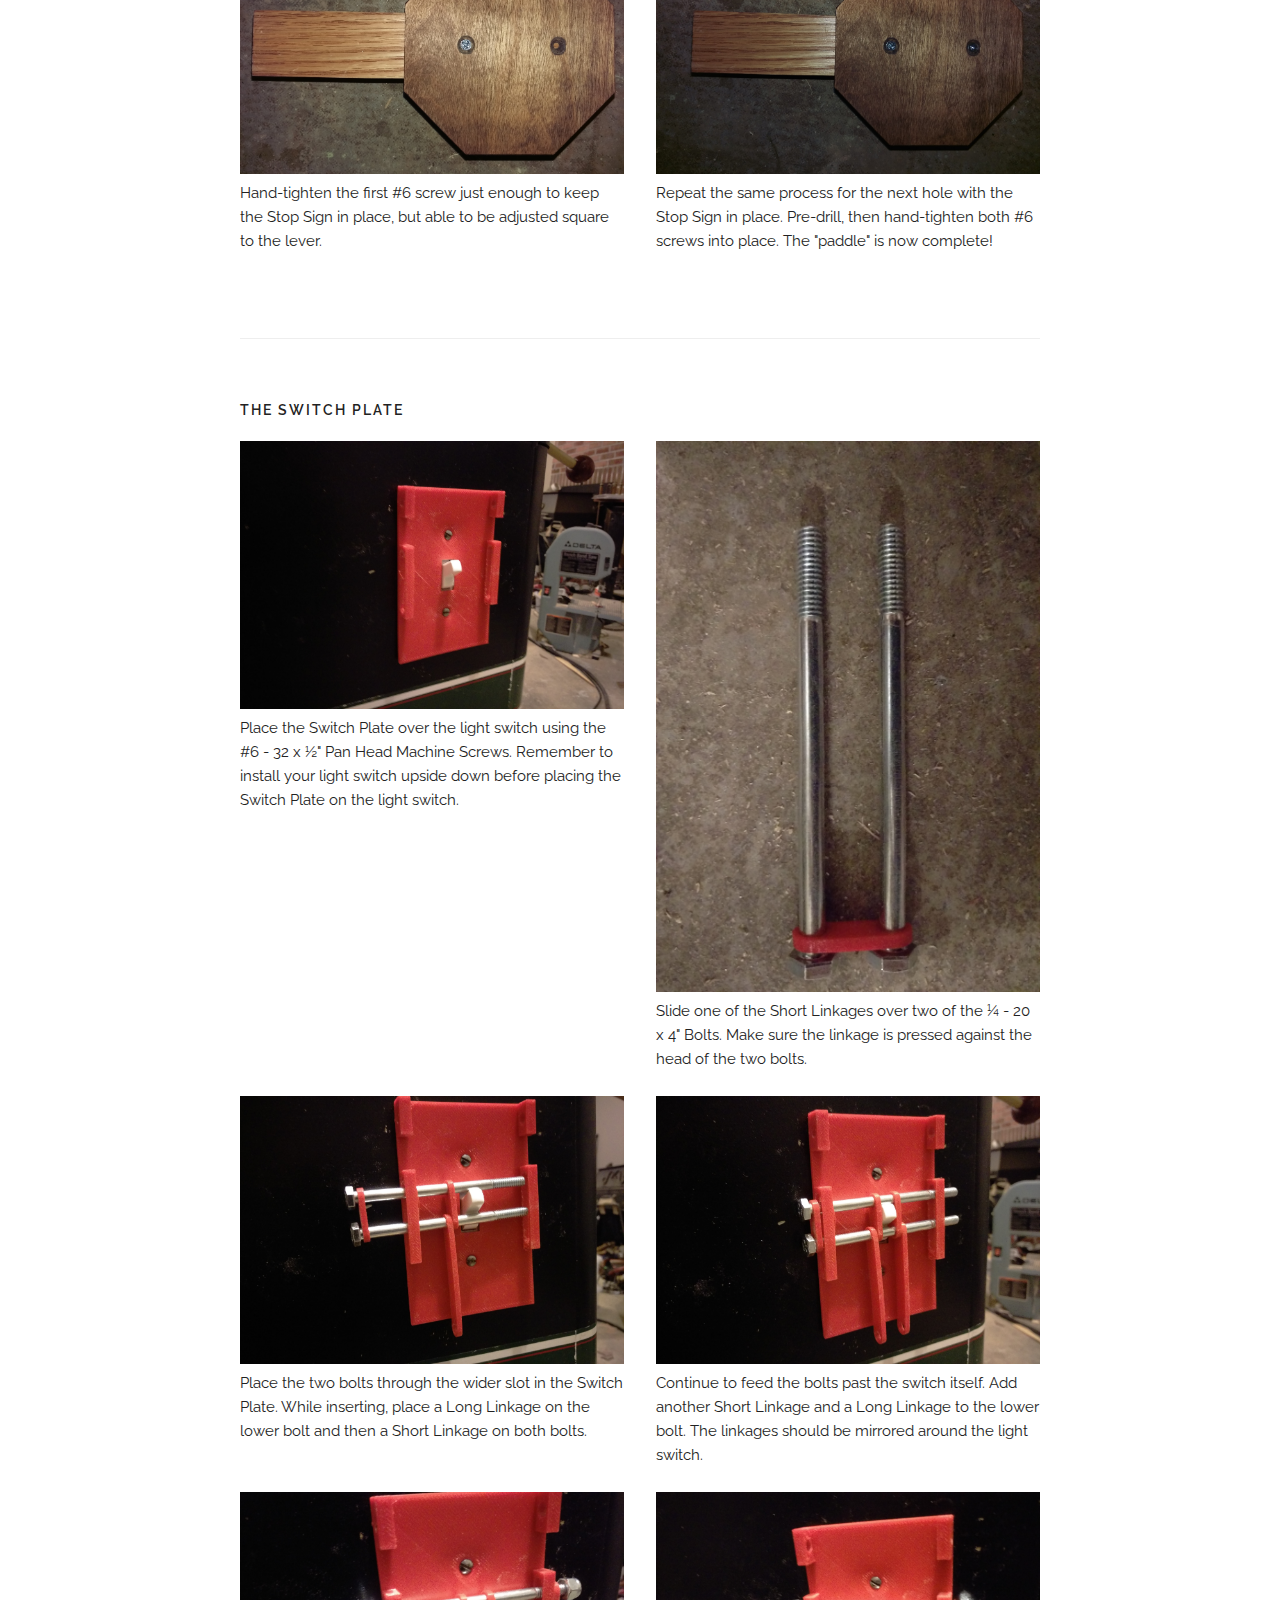
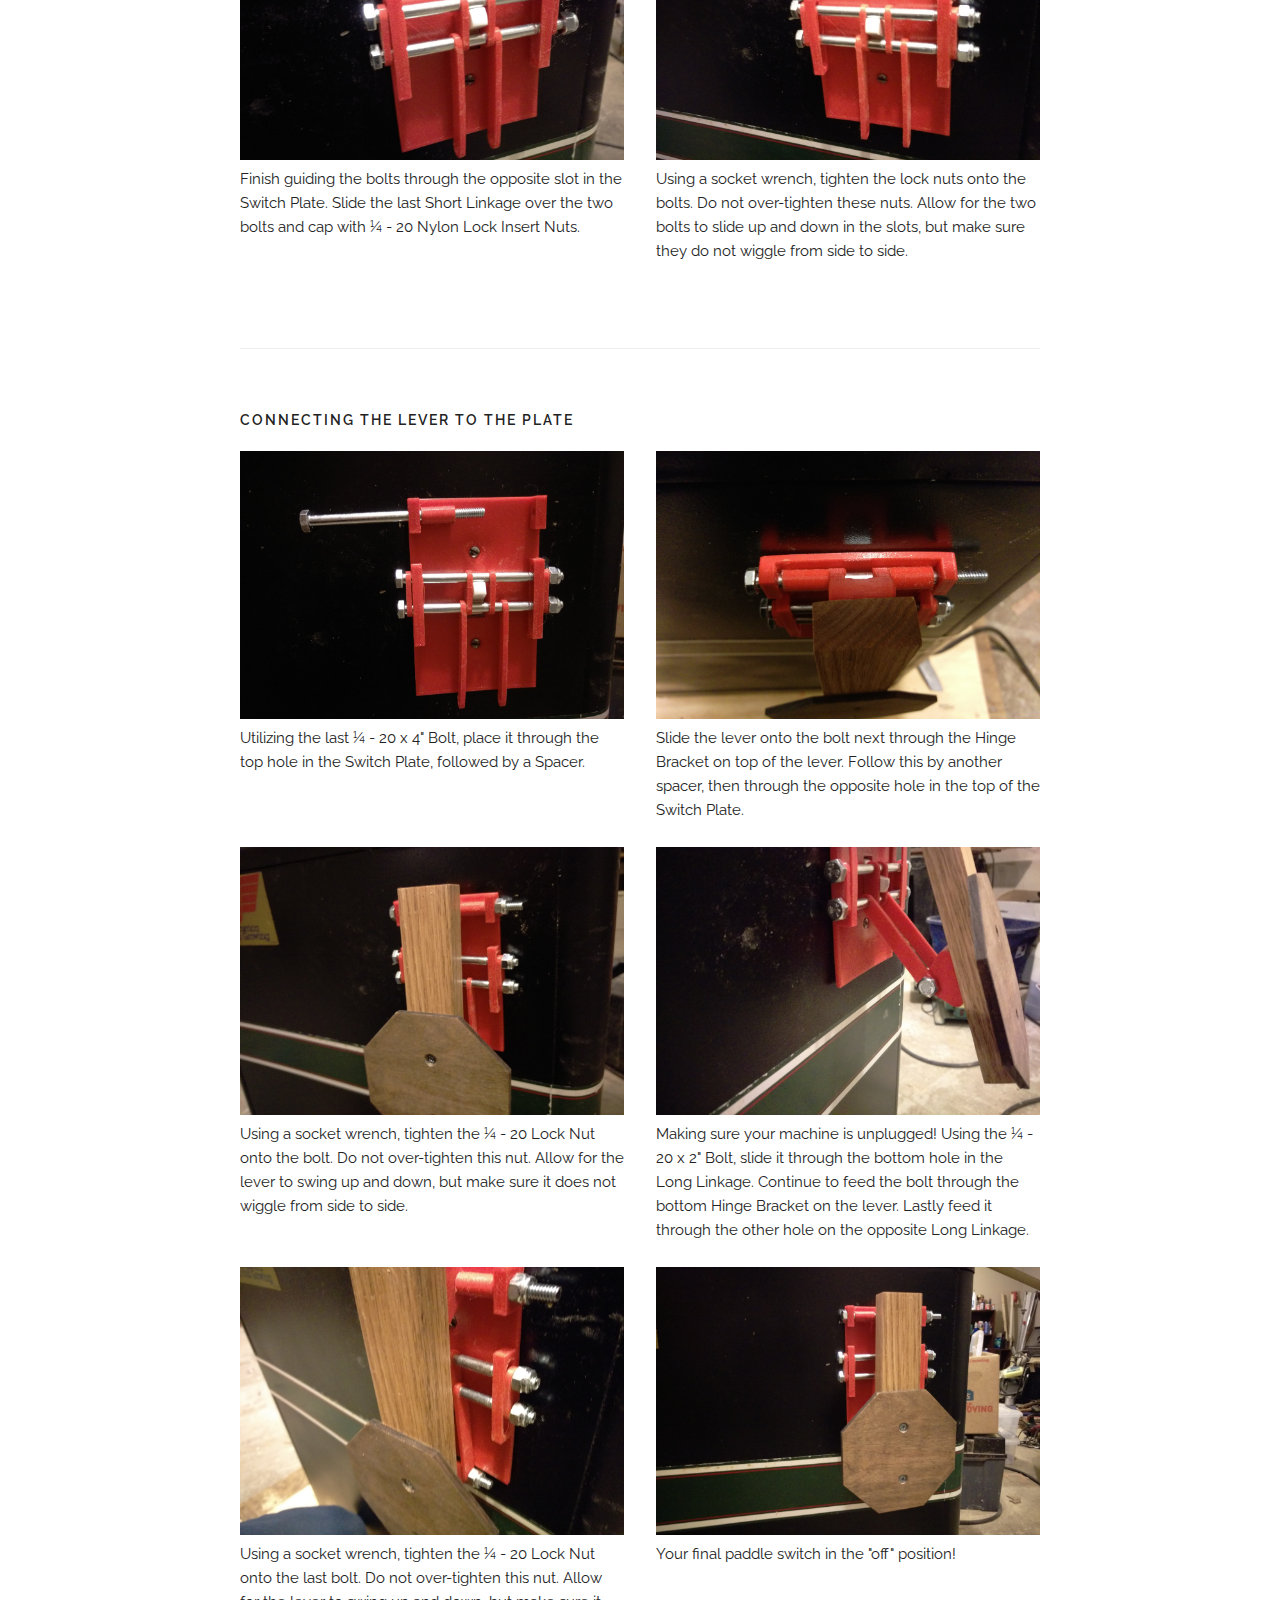
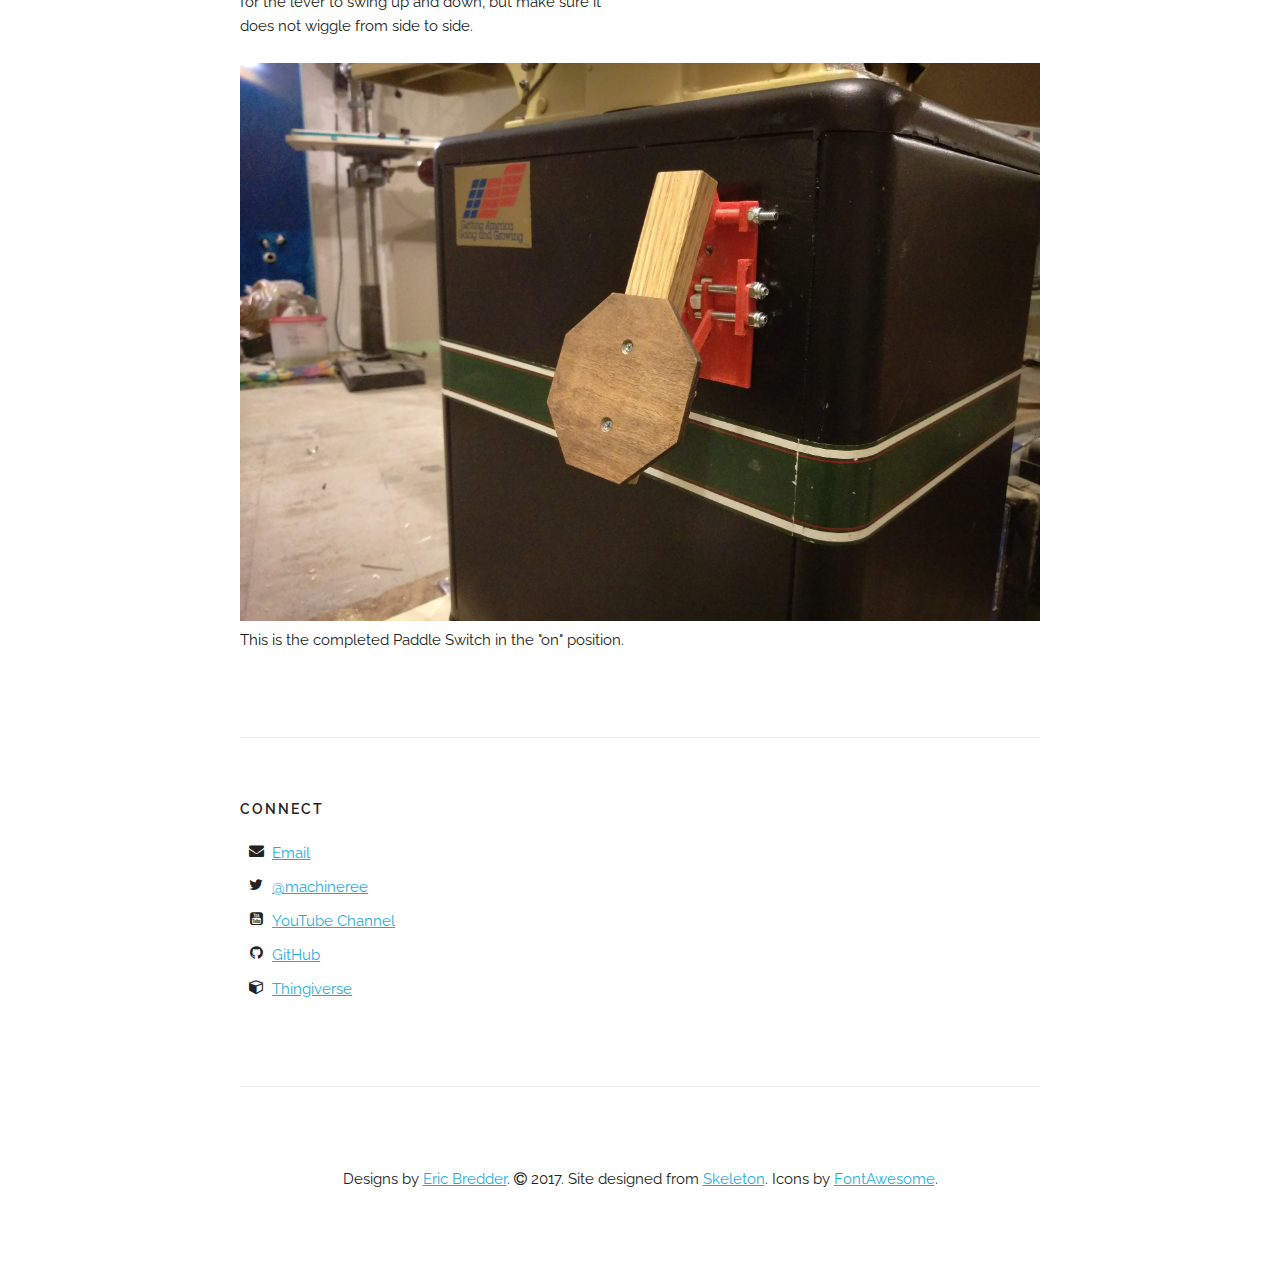
==== commit ac5de5e7: "Update paddleguide.html" ====
--- a/paddleguide.html
+++ b/paddleguide.html
@@ -54,7 +54,8 @@
         <div class="docs-section">
            <div class="row"> 
       <div class="twelve columns">
-        <h4 class="docs-header">Paddle Switch: <a href="#materials">Materials</a> | <a href="#lever">Lever</a> | <a href="#switch">Switch Plate</a> | <a href="#assembly">Assembly</a></h4>
+        <h4 class="docs-header">Paddle Switch:</h4> 
+          <h4><a href="#materials">Materials</a> | <a href="#lever">Lever</a> | <a href="#switch">Switch Plate</a> | <a href="#assembly">Assembly</a></h4>
              </div>
           </div>
     </div>
@@ -76,7 +77,7 @@
                <li><i class="fa-li fa fa-check"></i>Light Switch [110v/220v] (1)</li>
             </ul> 
                 </div>       
-<p>The lever is made of &frac34;" stock measuring 1 &frac12;" x 8". The stop sign paddle measures 4 &frac12;" across and uses #6 screws to hold everything in place. The stop sign paddle is made o f .2" birch plywood. Holes in stop sign birch were countersunk with a &#8540; bit. You can also print the lever with the paddle suing the provided STL.</p>
+<p>The lever is made of &frac34;" stock measuring 1 &frac12;" x 8". The stop sign paddle measures 4 &frac12;" across and uses #6 screws to hold everything in place. The stop sign paddle is made o f .2" birch plywood. Holes in stop sign birch were countersunk with a &#8540; bit. You can also print the lever with the paddle using the provided STL.</p>
             
       <div class="row">
         <div class="six columns">
@@ -107,7 +108,7 @@
      <!-- build -->
     <div class="docs-section" id="lever">
       <h6 class="docs-header">Preparing the Lever</h6>
-      <p>Skip this section if you are printing the lever!
+      <p><a href="#switch">Skip</a> this section if you are printing the lever!
            <div class="row"> 
       <div class="six columns">
           <img class="u-max-full-width" src="projects/PaddleSwitch/Guide/IMAG0217.jpg">
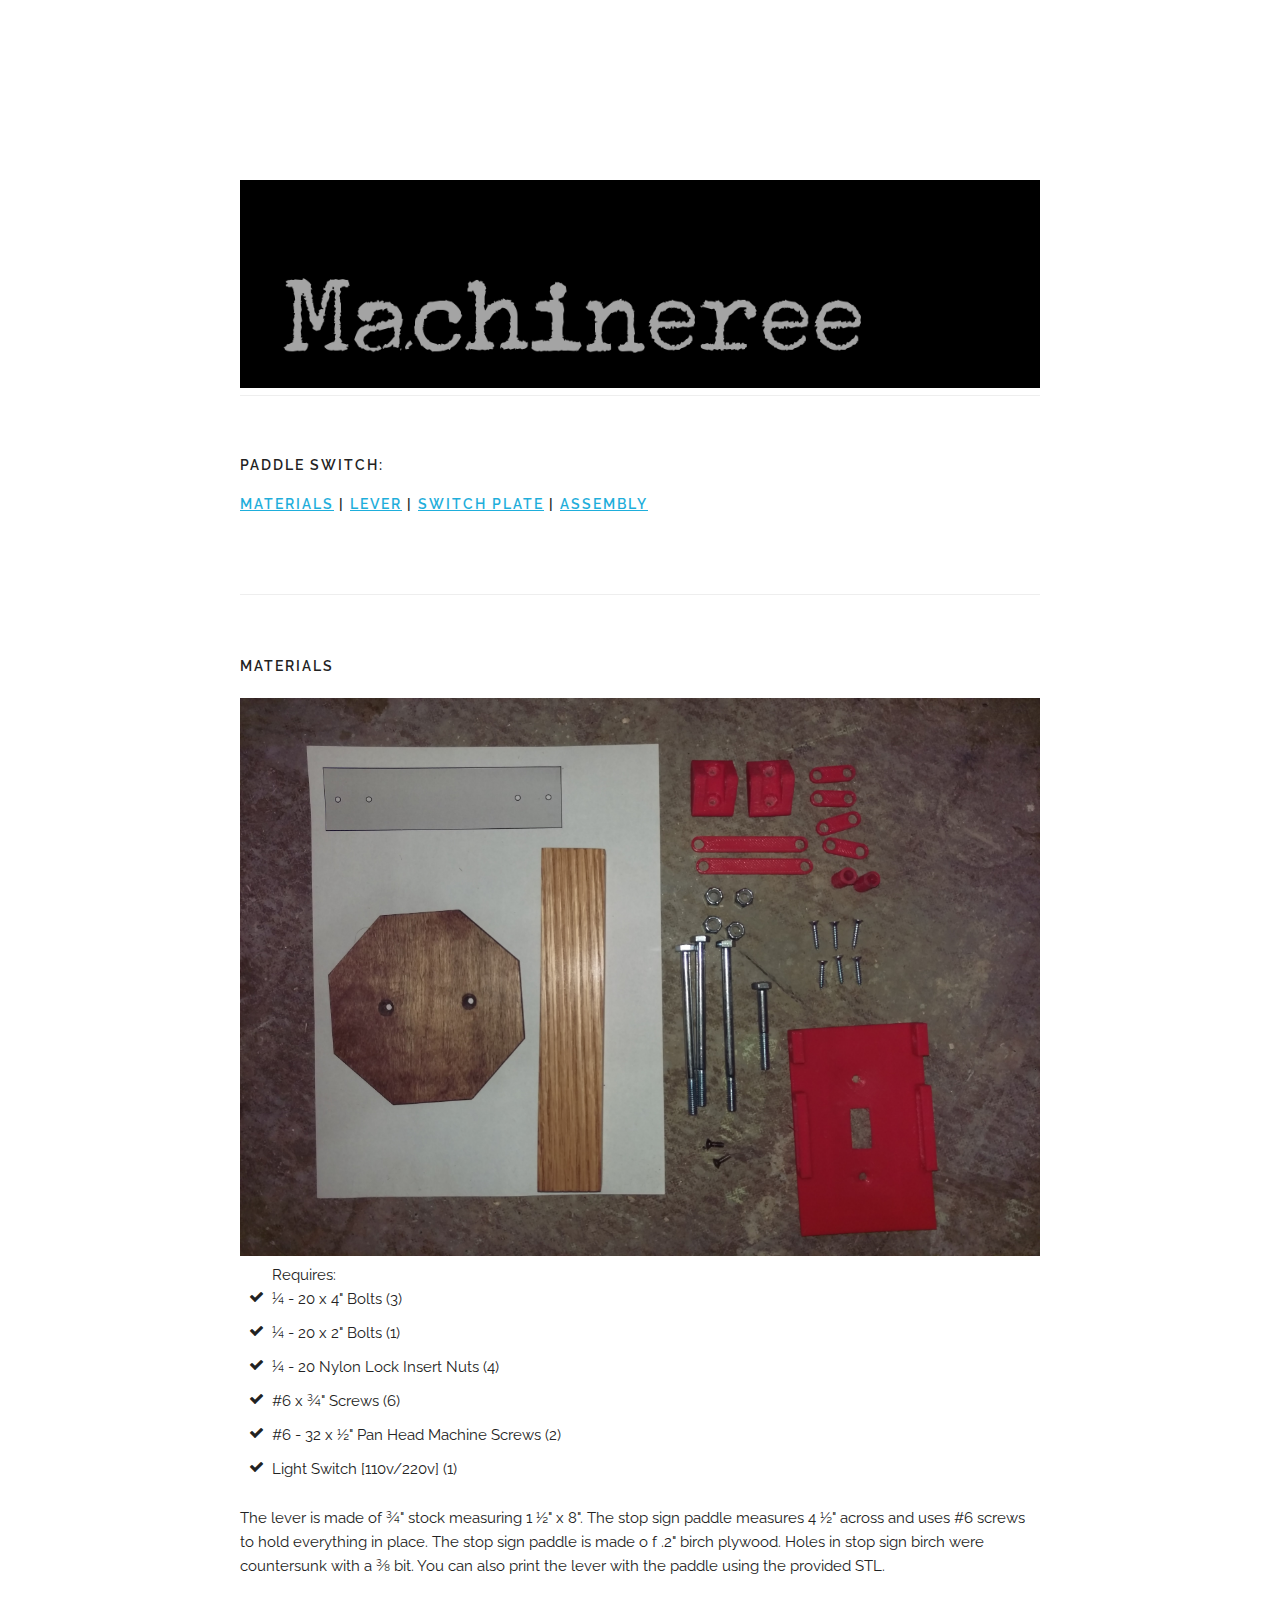
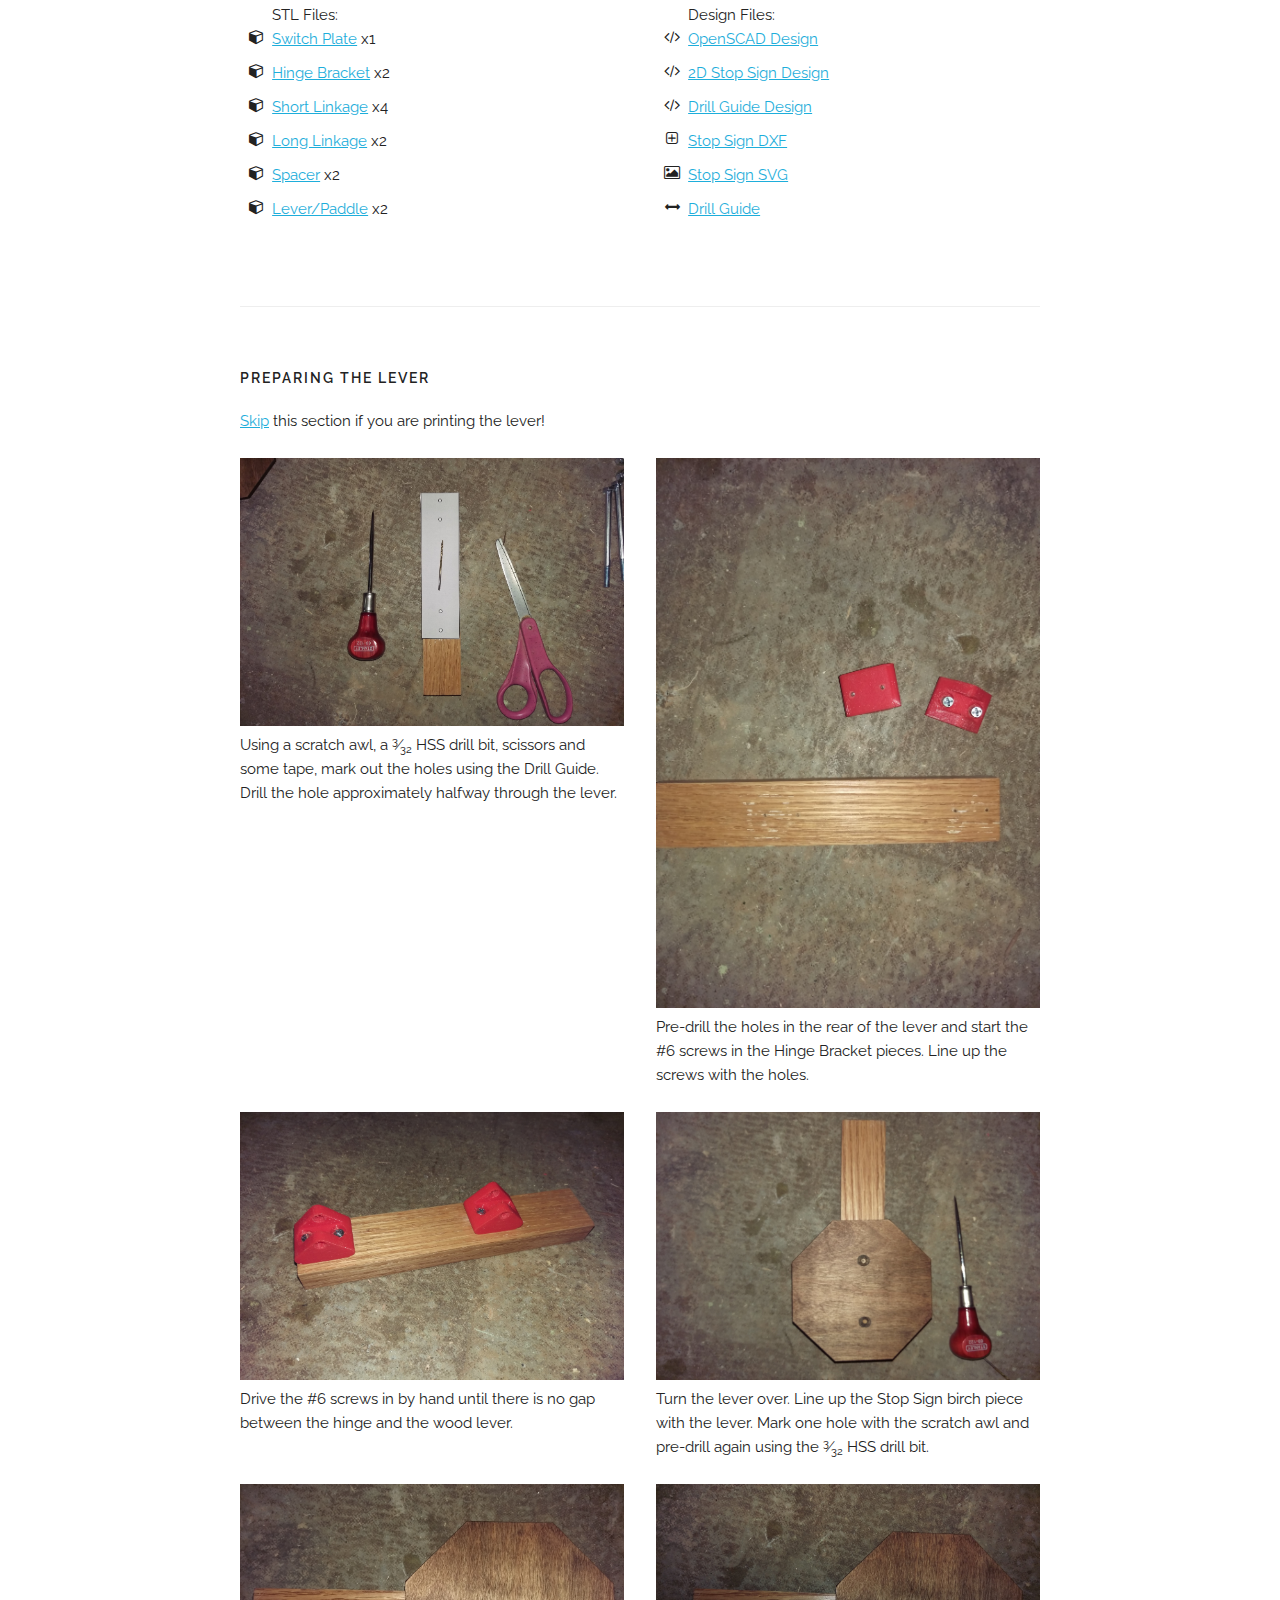
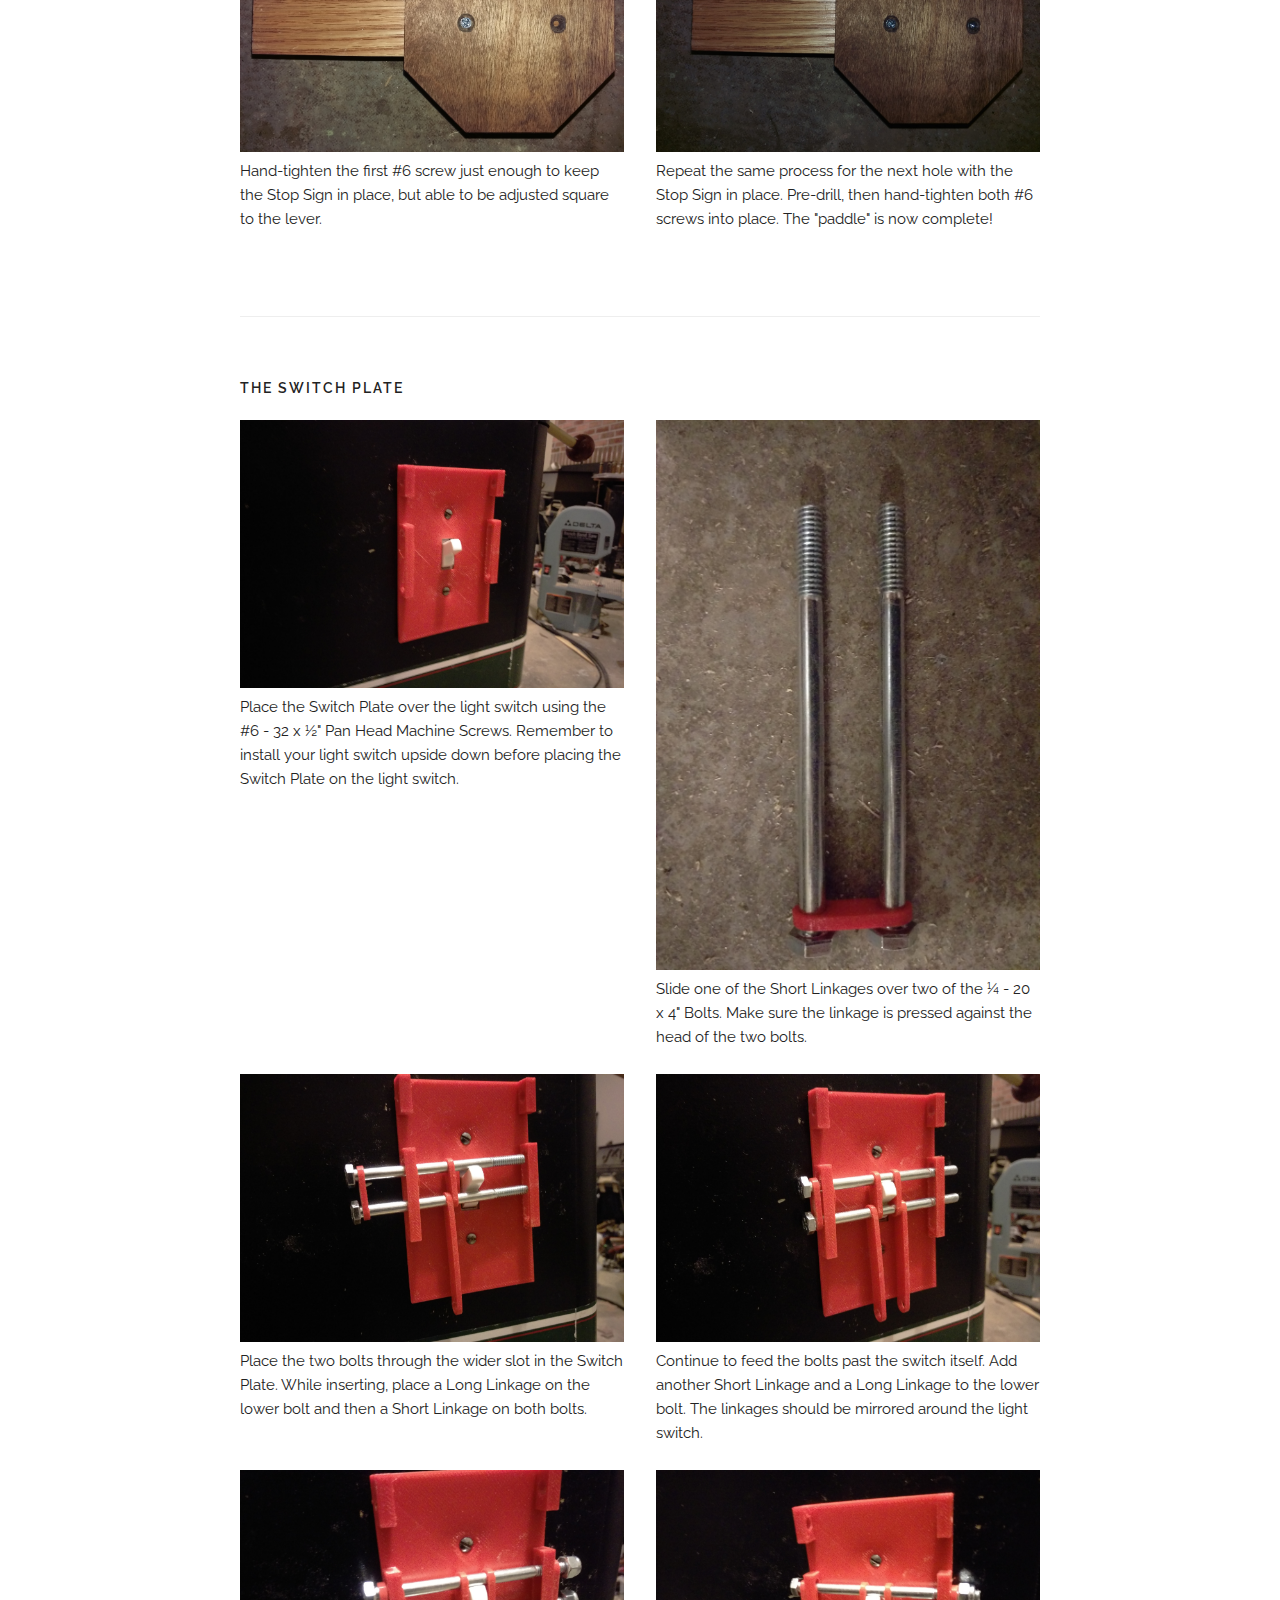
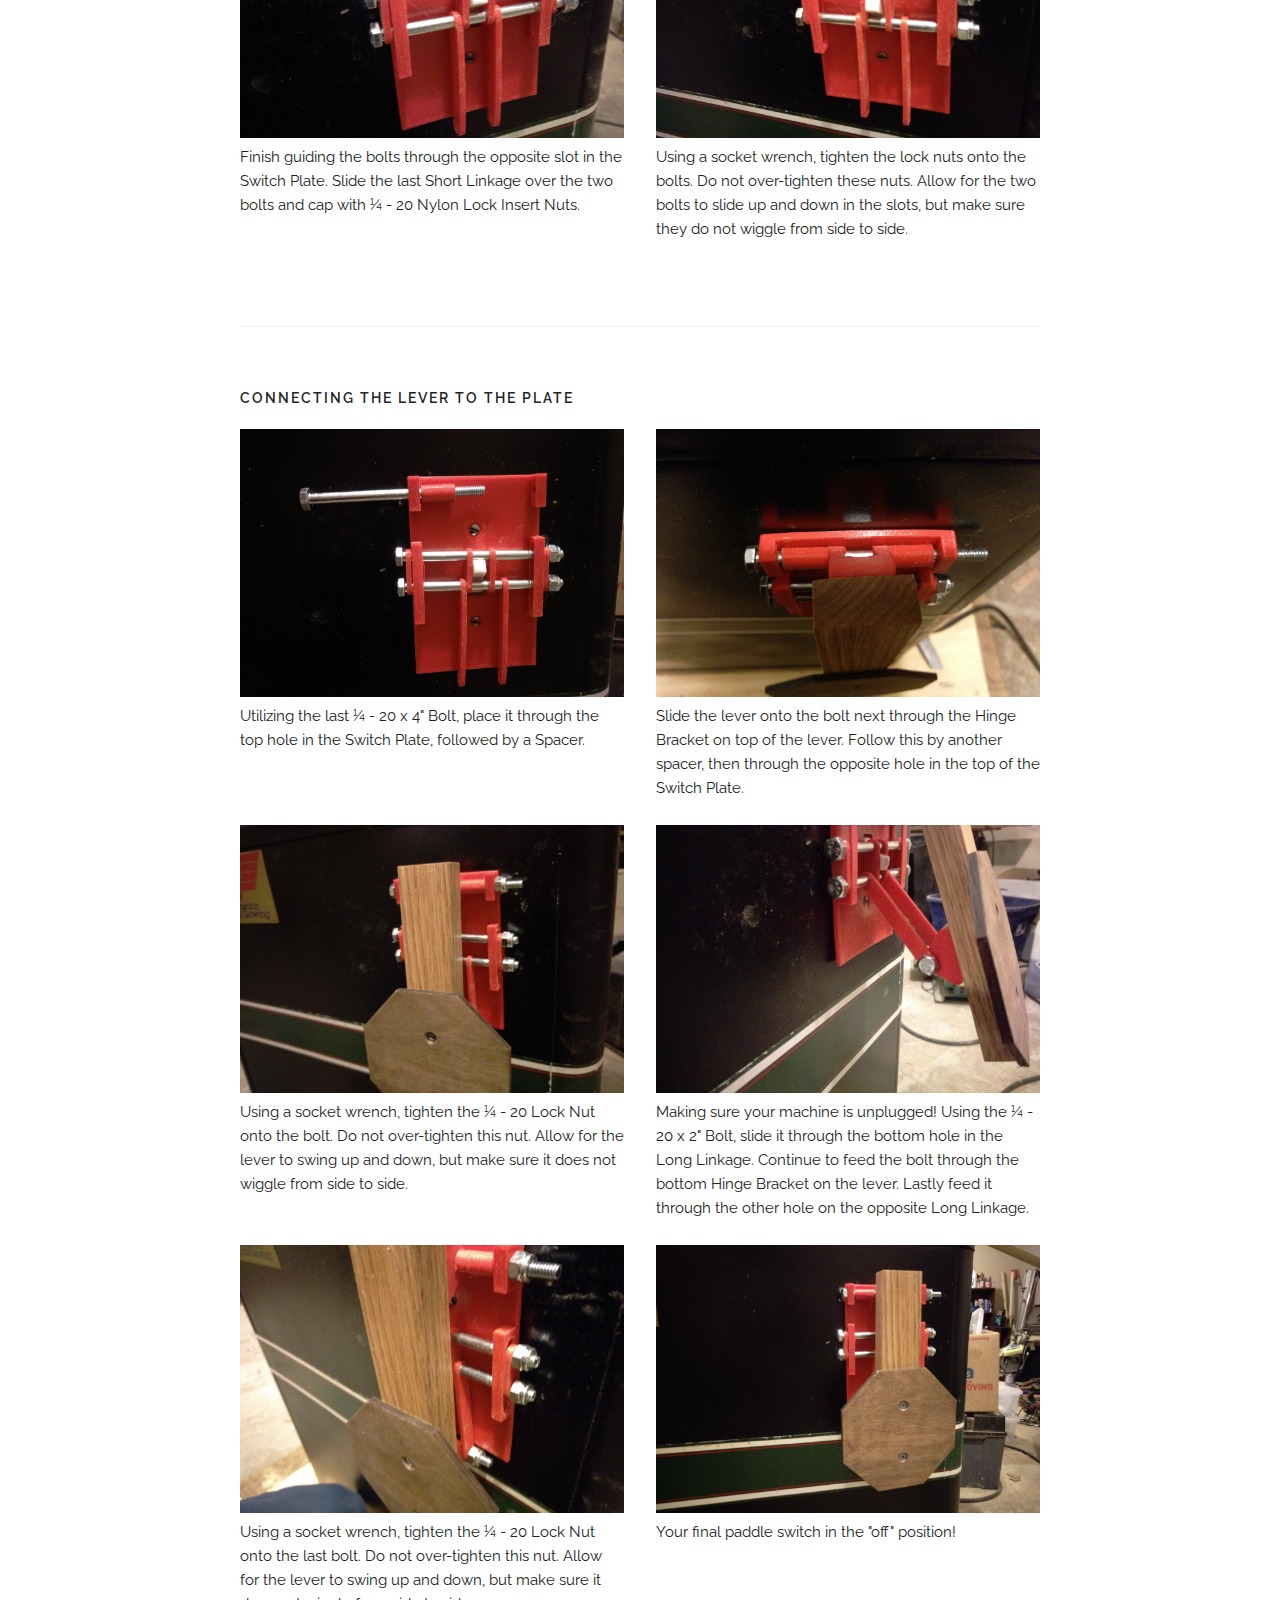
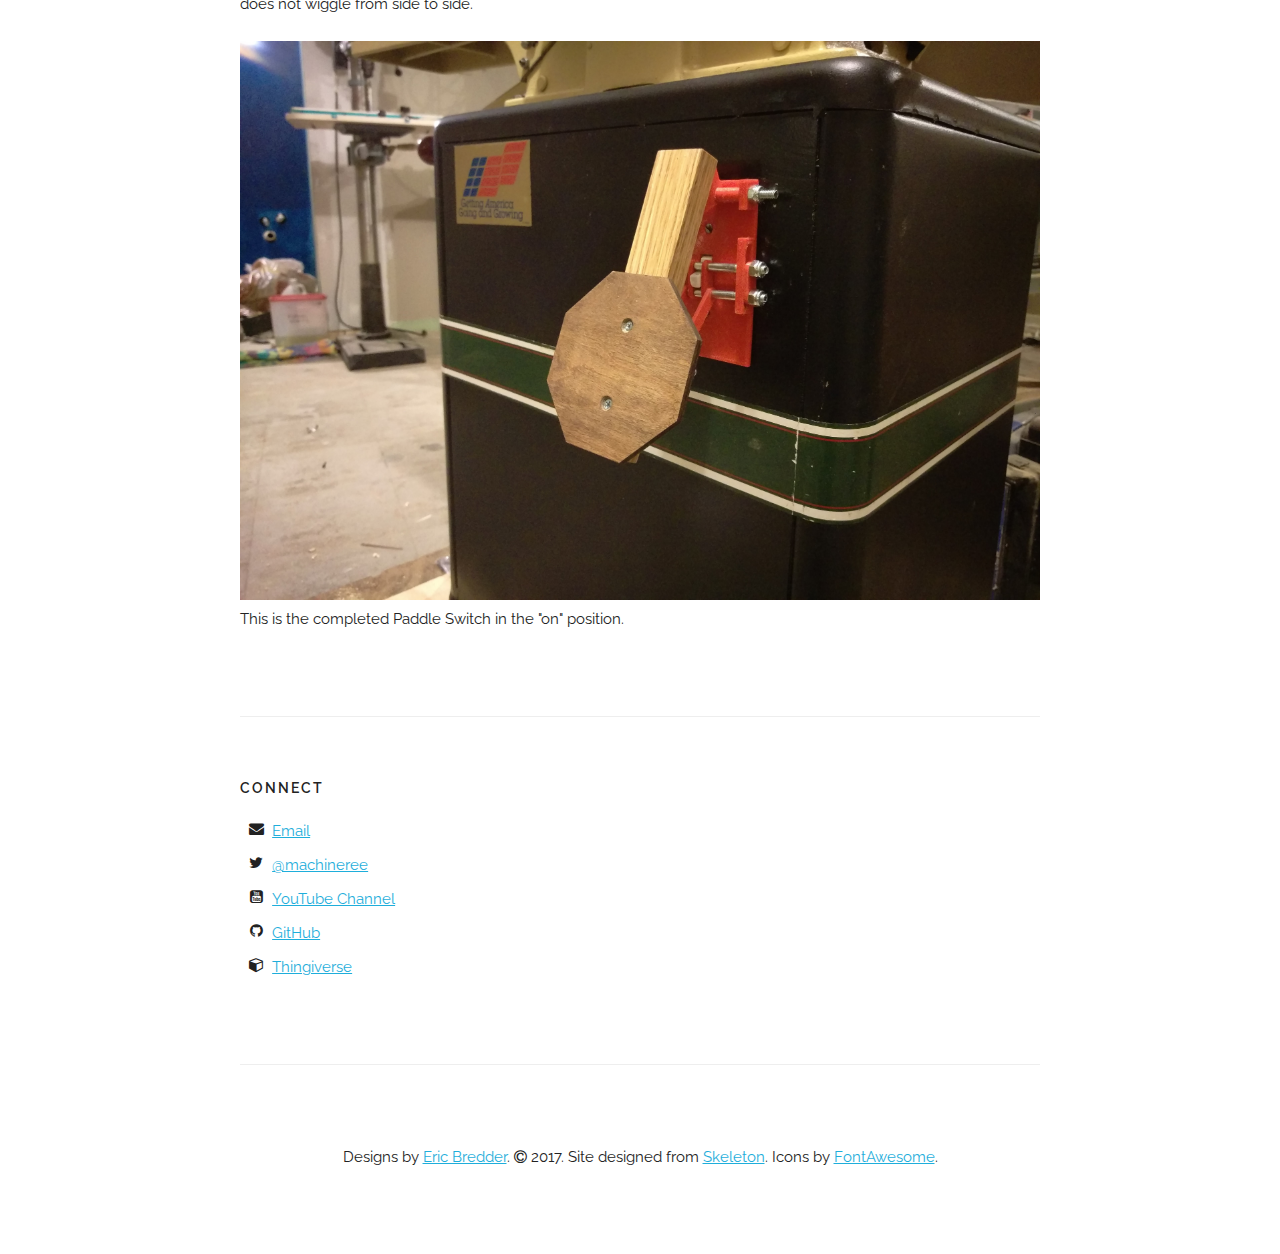
==== commit db5e676b: "Update paddleguide.html" ====
--- a/paddleguide.html
+++ b/paddleguide.html
@@ -55,7 +55,7 @@
            <div class="row"> 
       <div class="twelve columns">
         <h4 class="docs-header">Paddle Switch:</h4> 
-          <h4><a href="#materials">Materials</a> | <a href="#lever">Lever</a> | <a href="#switch">Switch Plate</a> | <a href="#assembly">Assembly</a></h4>
+          <h4 class="docs-header"><a href="#materials">Materials</a> | <a href="#lever">Lever</a> | <a href="#switch">Switch Plate</a> | <a href="#assembly">Assembly</a></h4>
              </div>
           </div>
     </div>
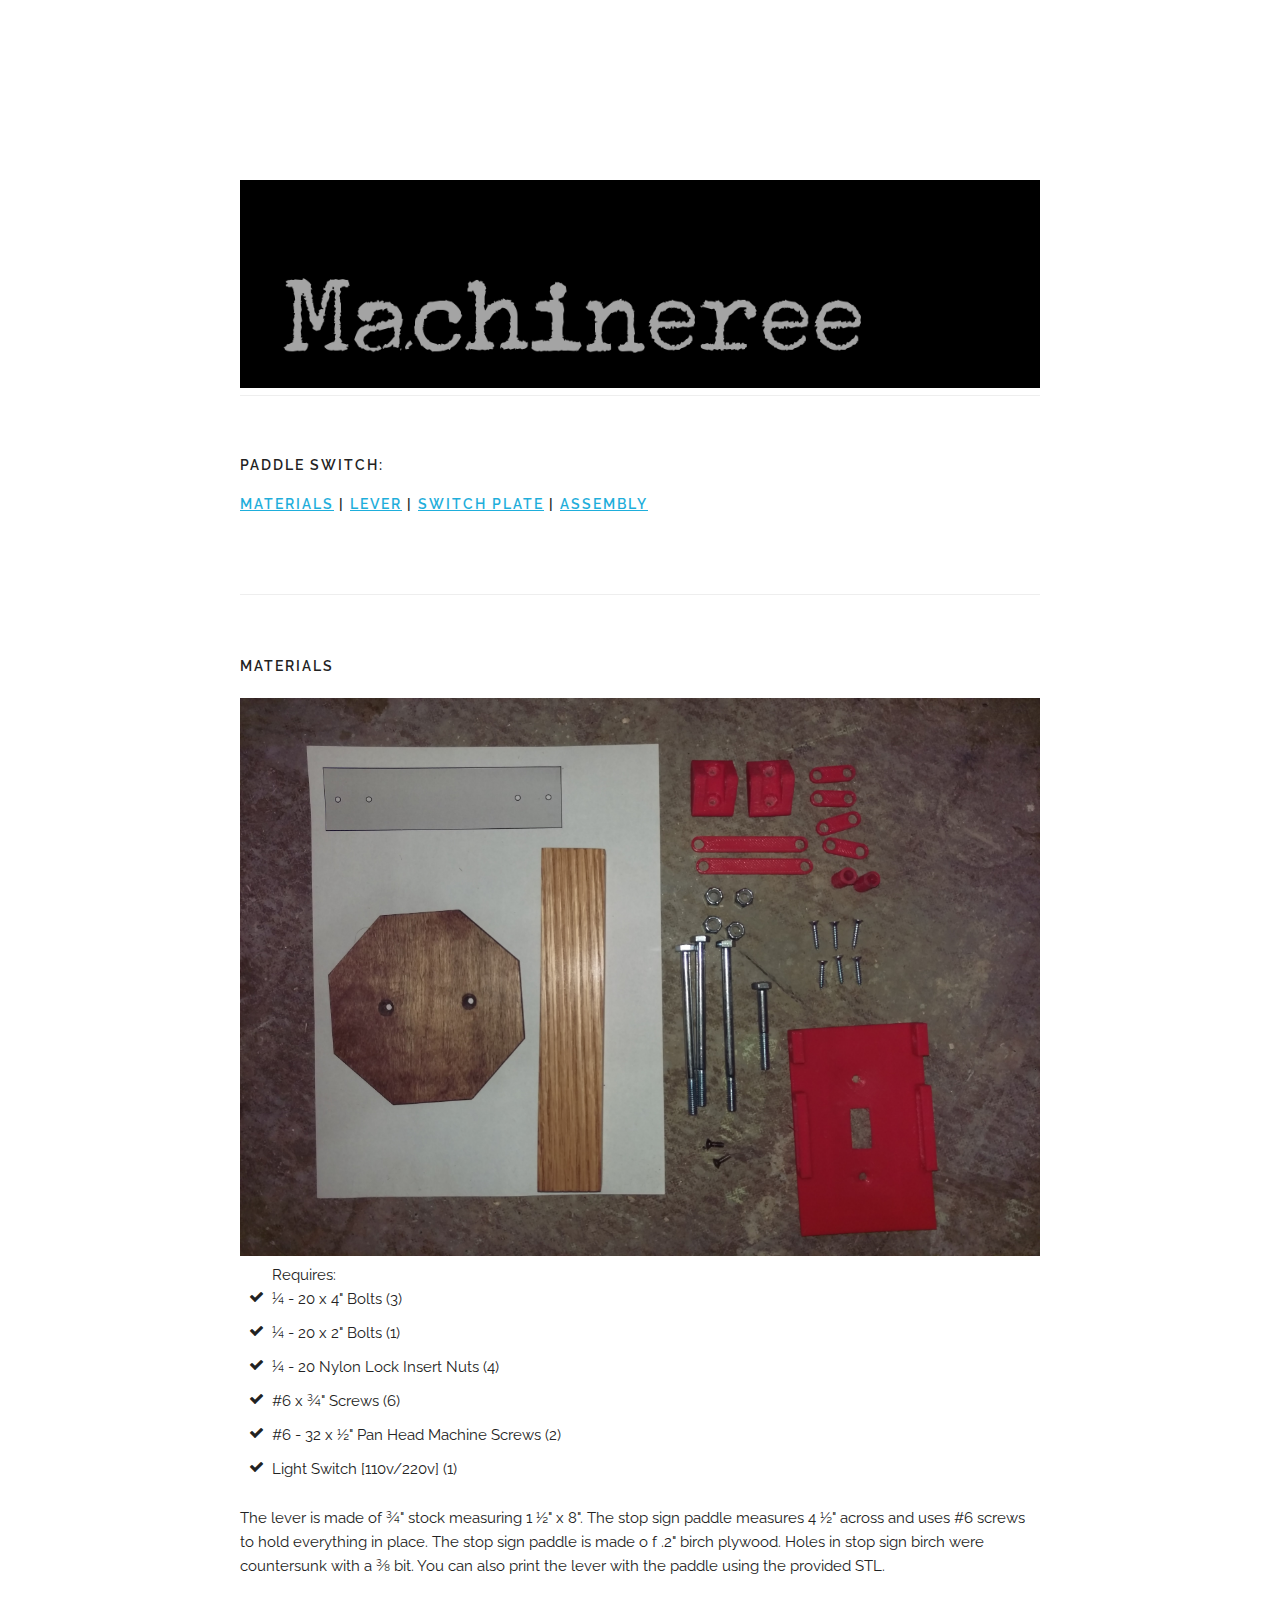
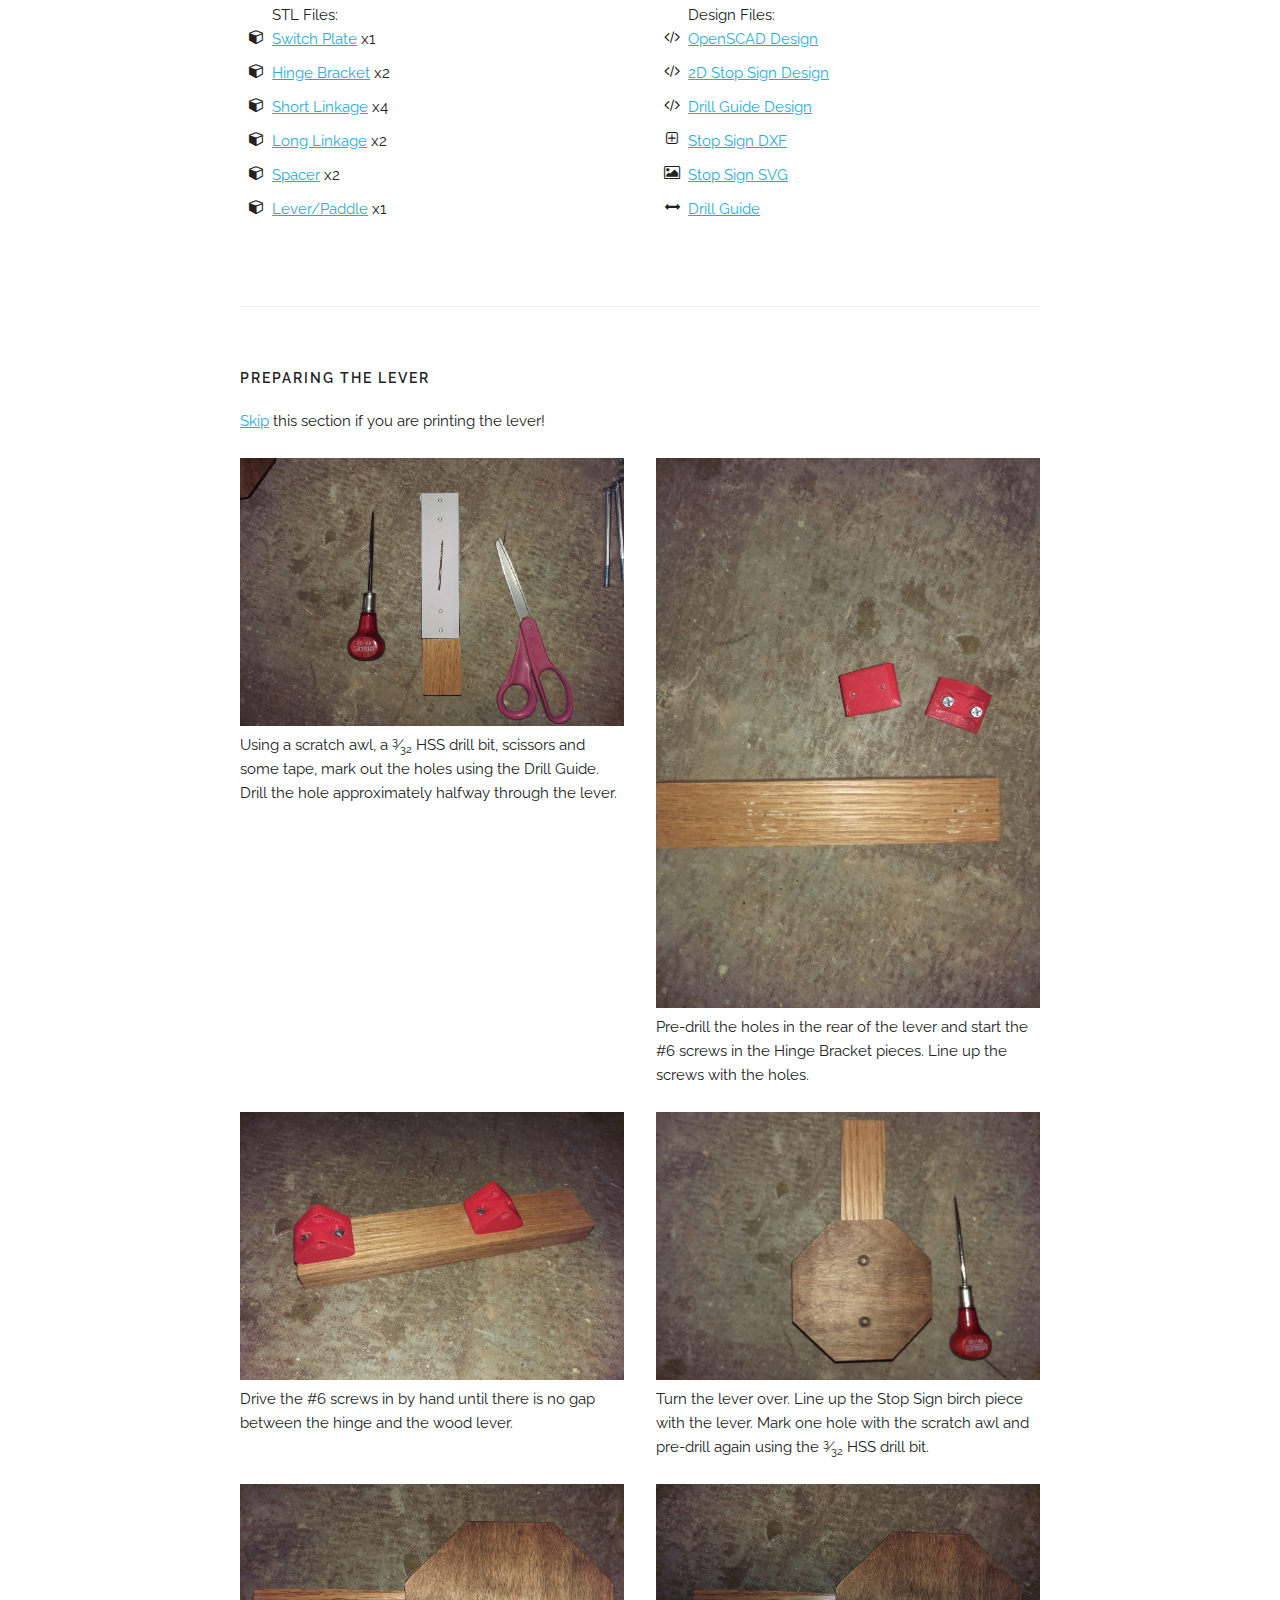
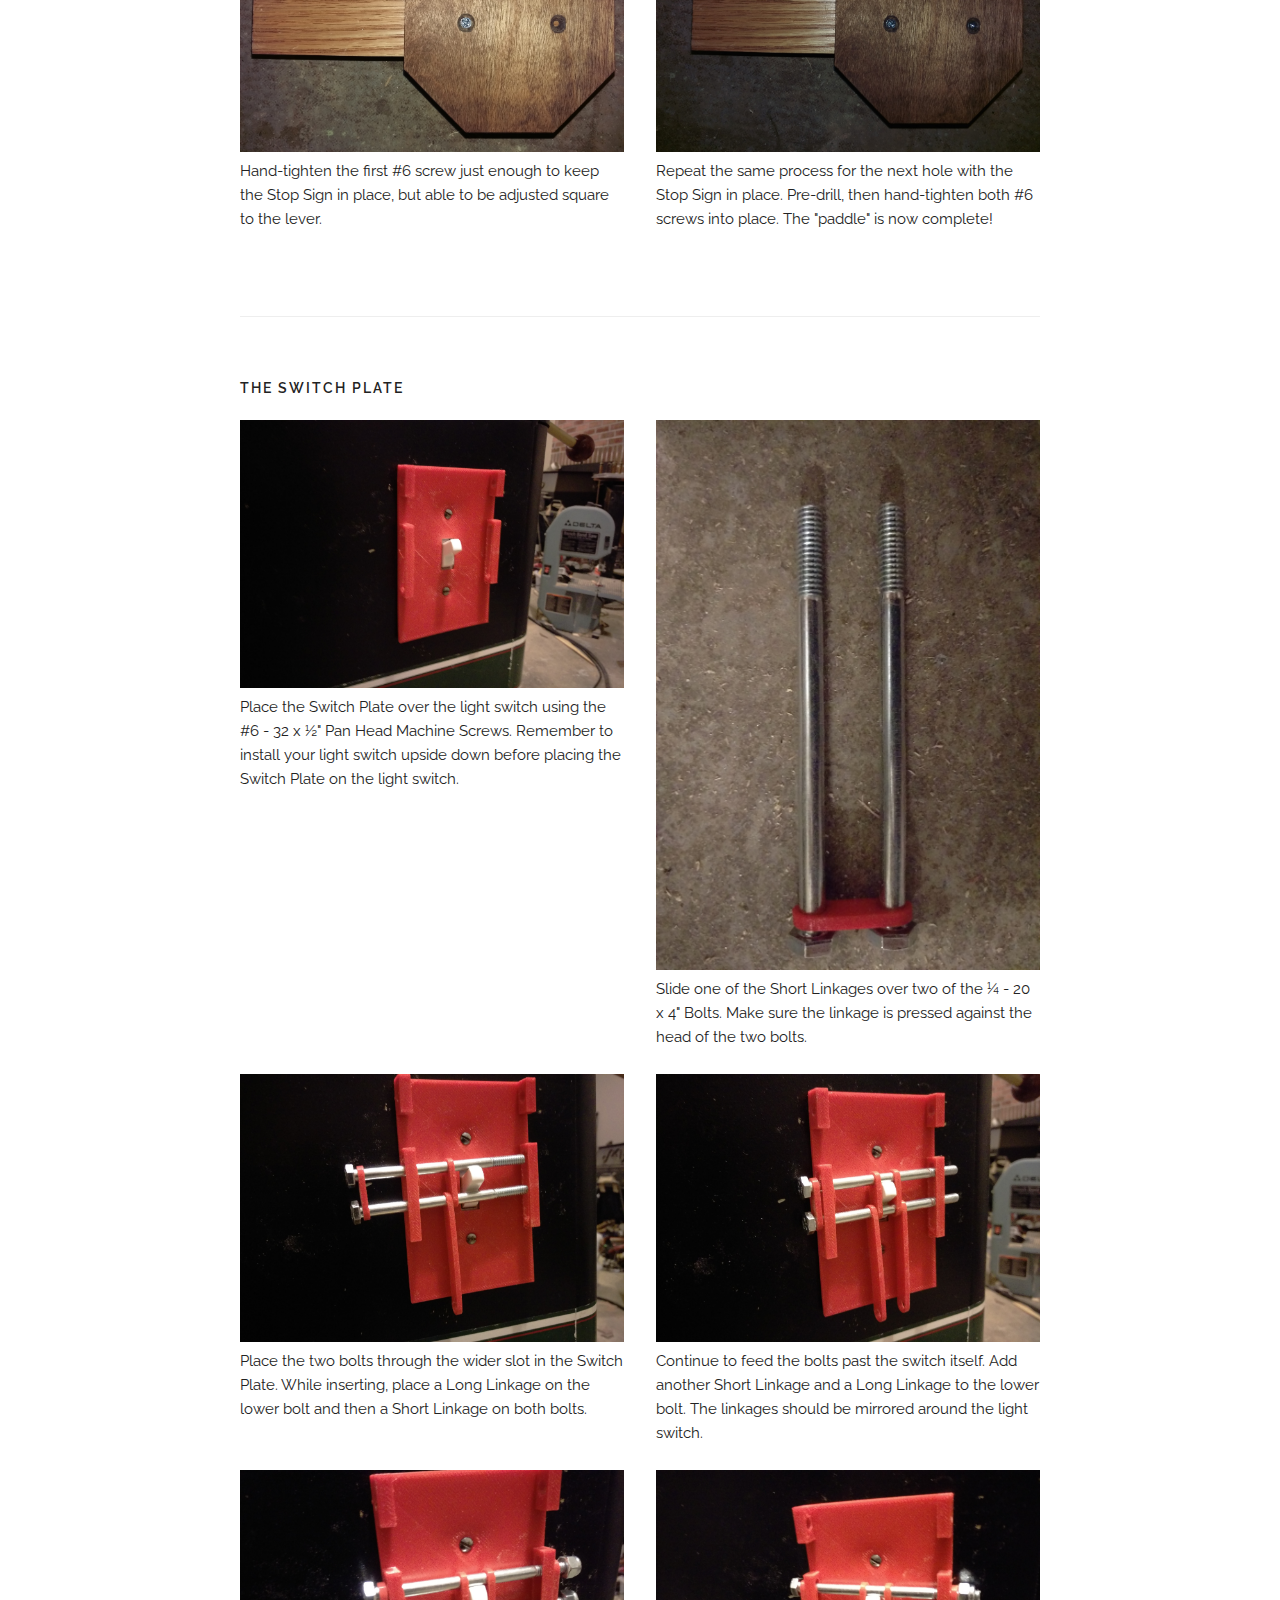
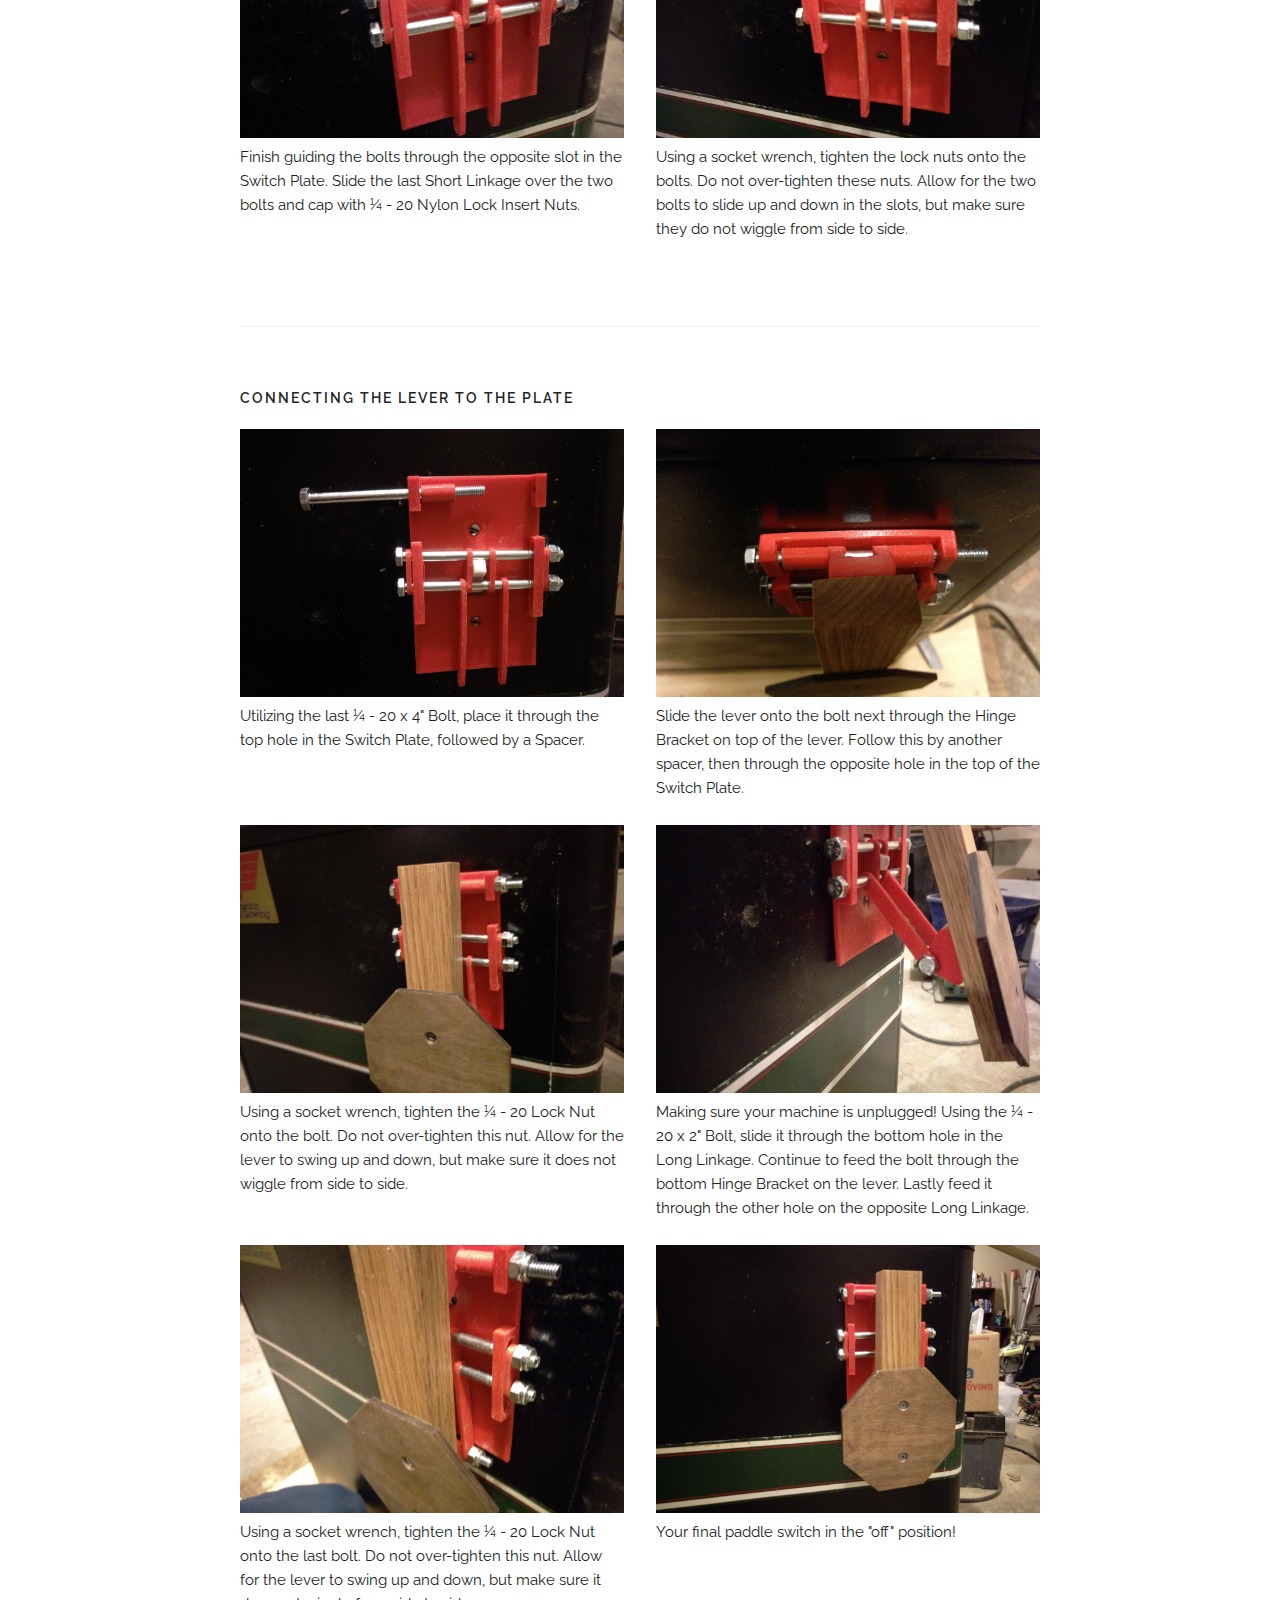
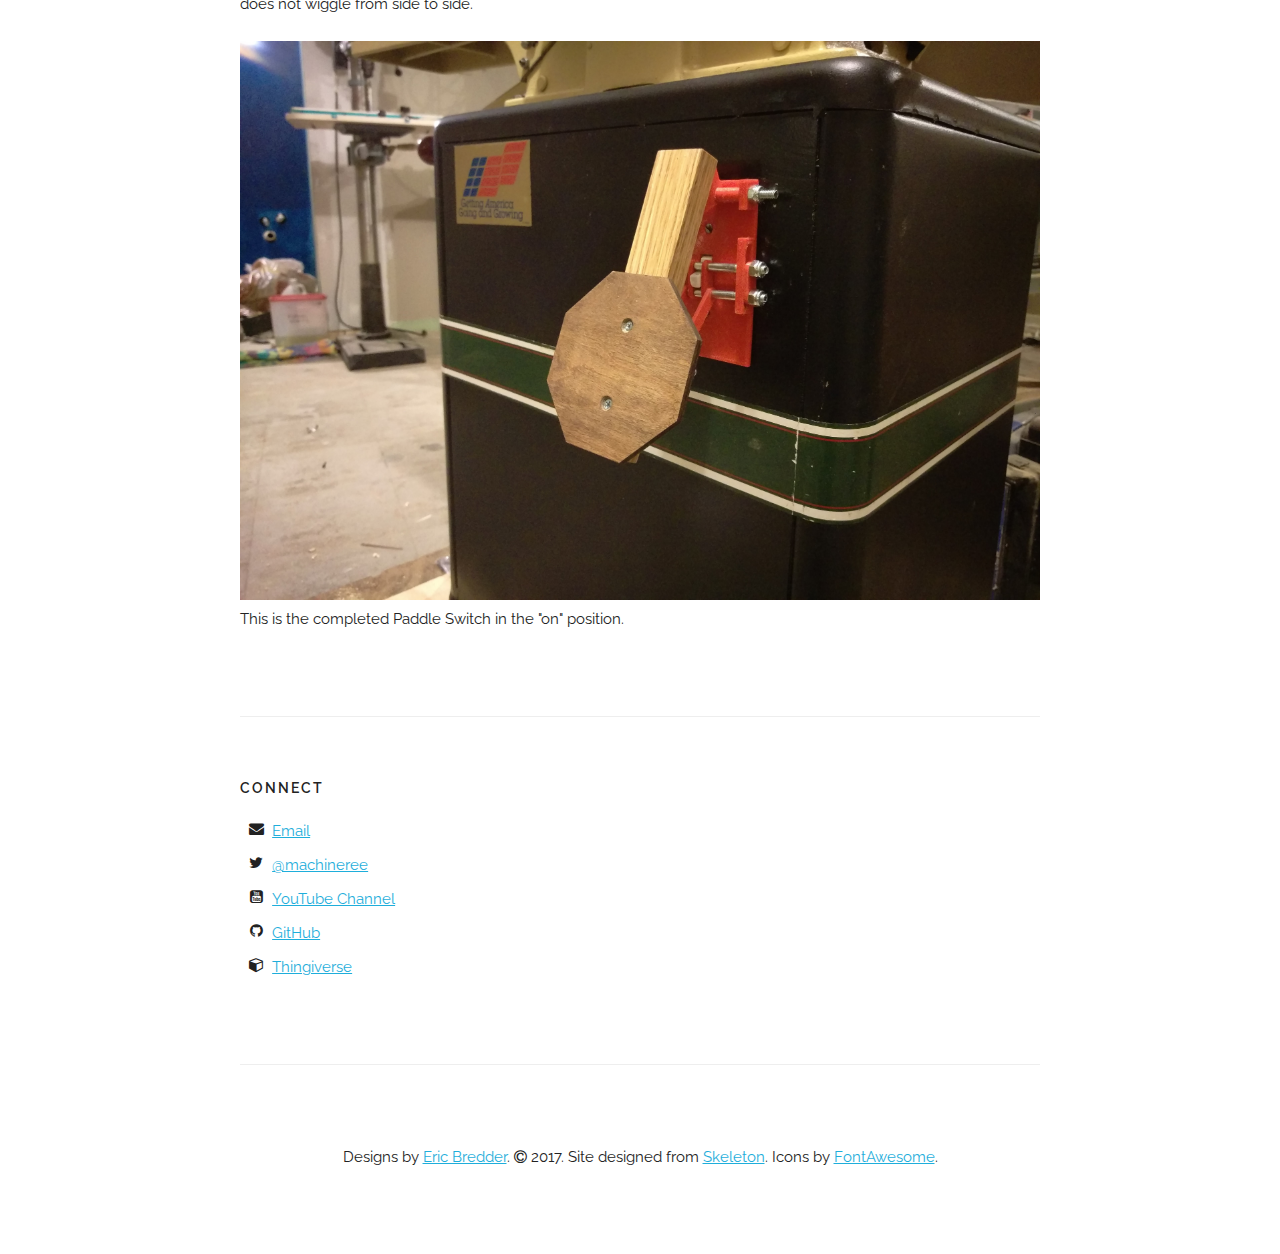
==== commit 8c0d5757: "Update paddleguide.html" ====
--- a/paddleguide.html
+++ b/paddleguide.html
@@ -87,7 +87,7 @@
            <li><i class="fa-li fa fa-cube"></i><a href="projects/PaddleSwitch/LightSwitchHingeSmallLink.stl">Short Linkage</a> x4</li>
            <li><i class="fa-li fa fa-cube"></i><a href="projects/PaddleSwitch/LightSwitchHingeLargeLink.stl">Long Linkage</a> x2</li>
            <li><i class="fa-li fa fa-cube"></i><a href="projects/PaddleSwitch/LightSwitchspacer.stl">Spacer</a> x2</li>
-           <li><i class="fa-li fa fa-cube"></i><a href="projects/PaddleSwitch/LightSwitchPaddle.stl">Lever/Paddle</a> x2</li>
+           <li><i class="fa-li fa fa-cube"></i><a href="projects/PaddleSwitch/LightSwitchPaddle.stl">Lever/Paddle</a> x1</li>
 
          
 </ul>
